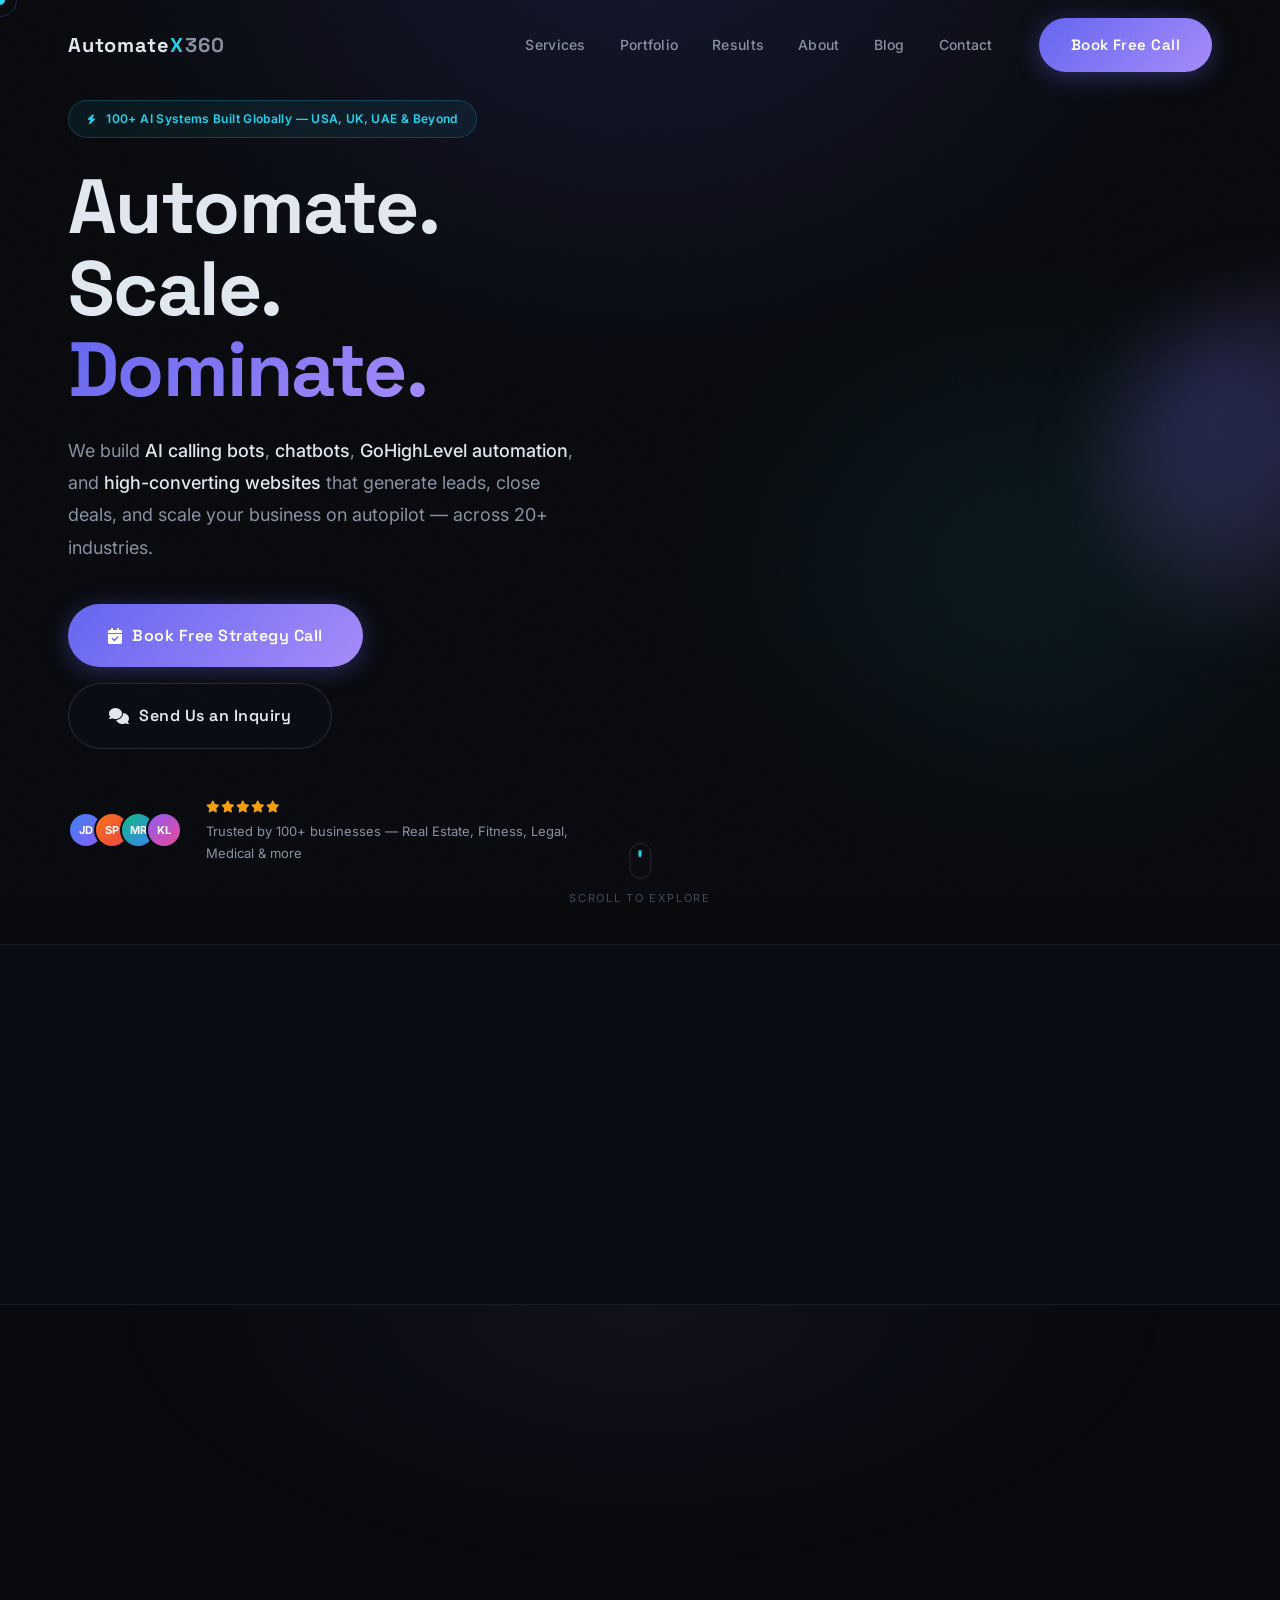
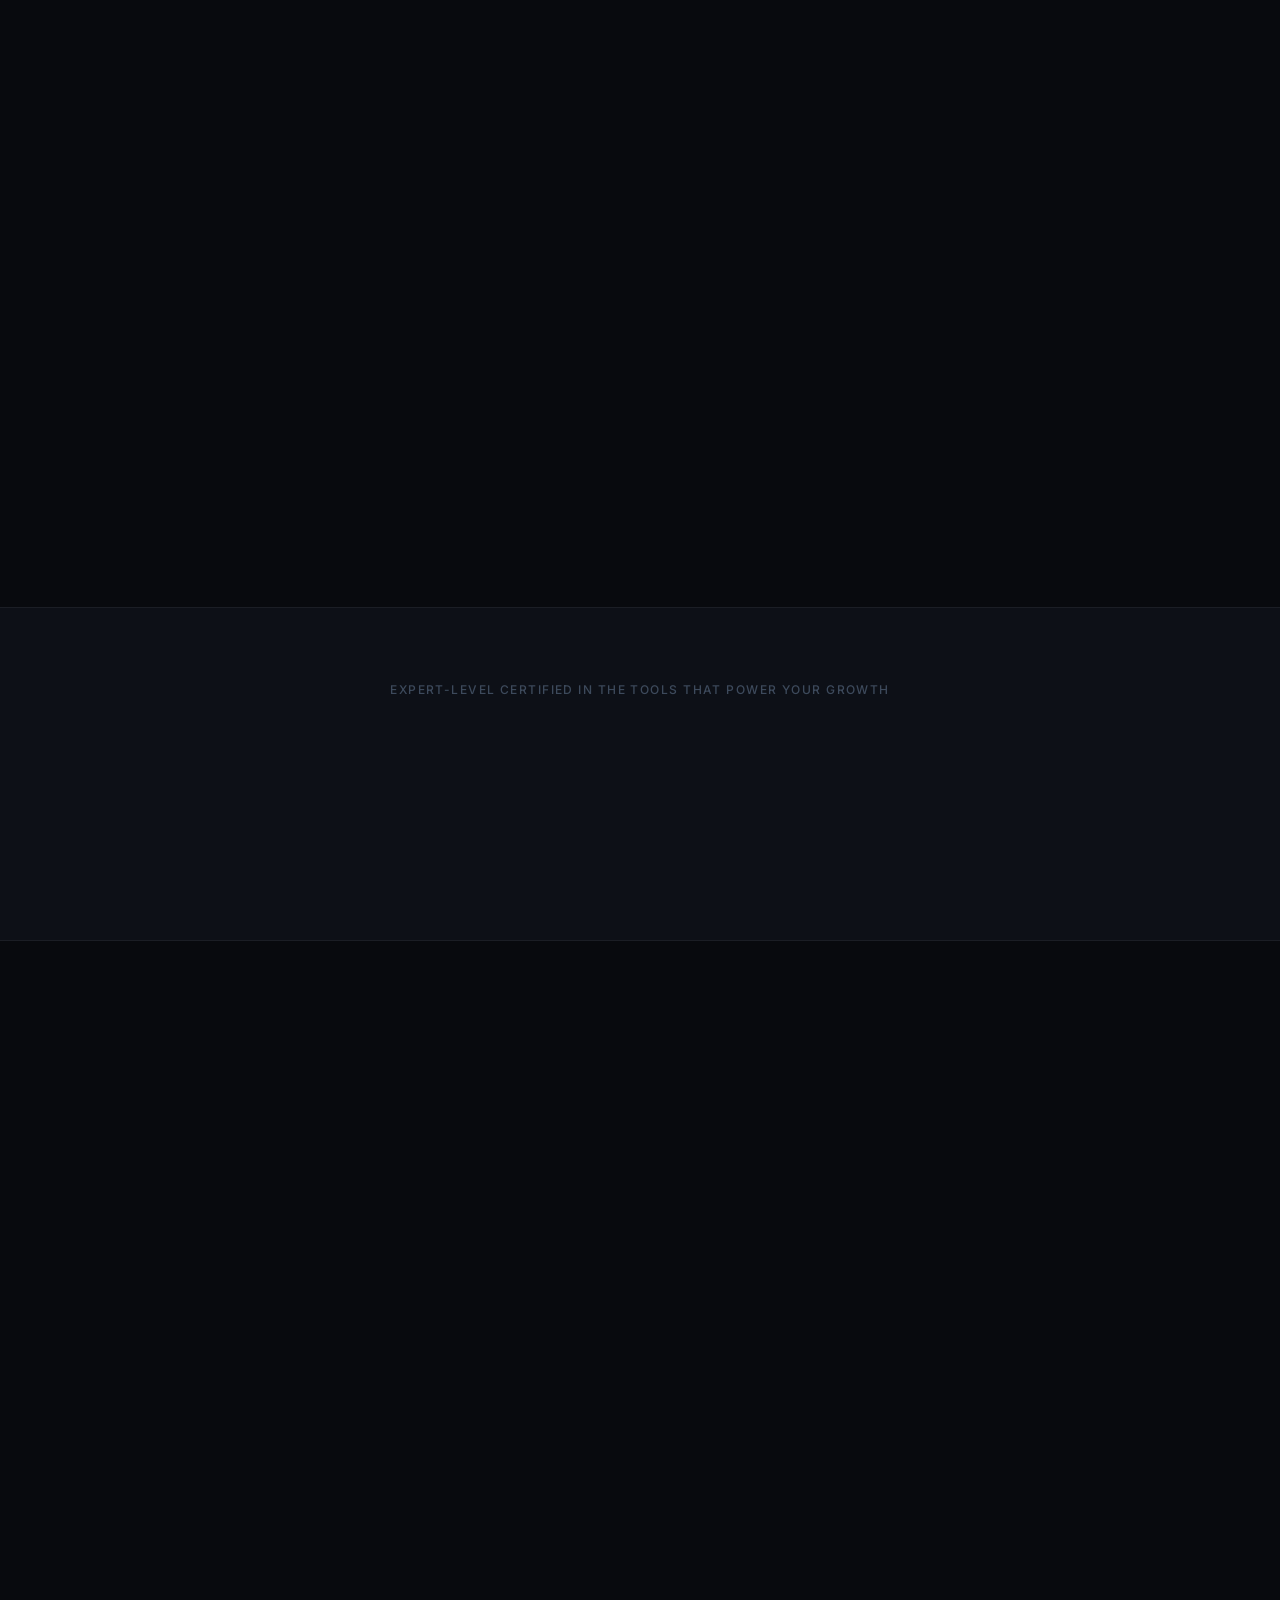
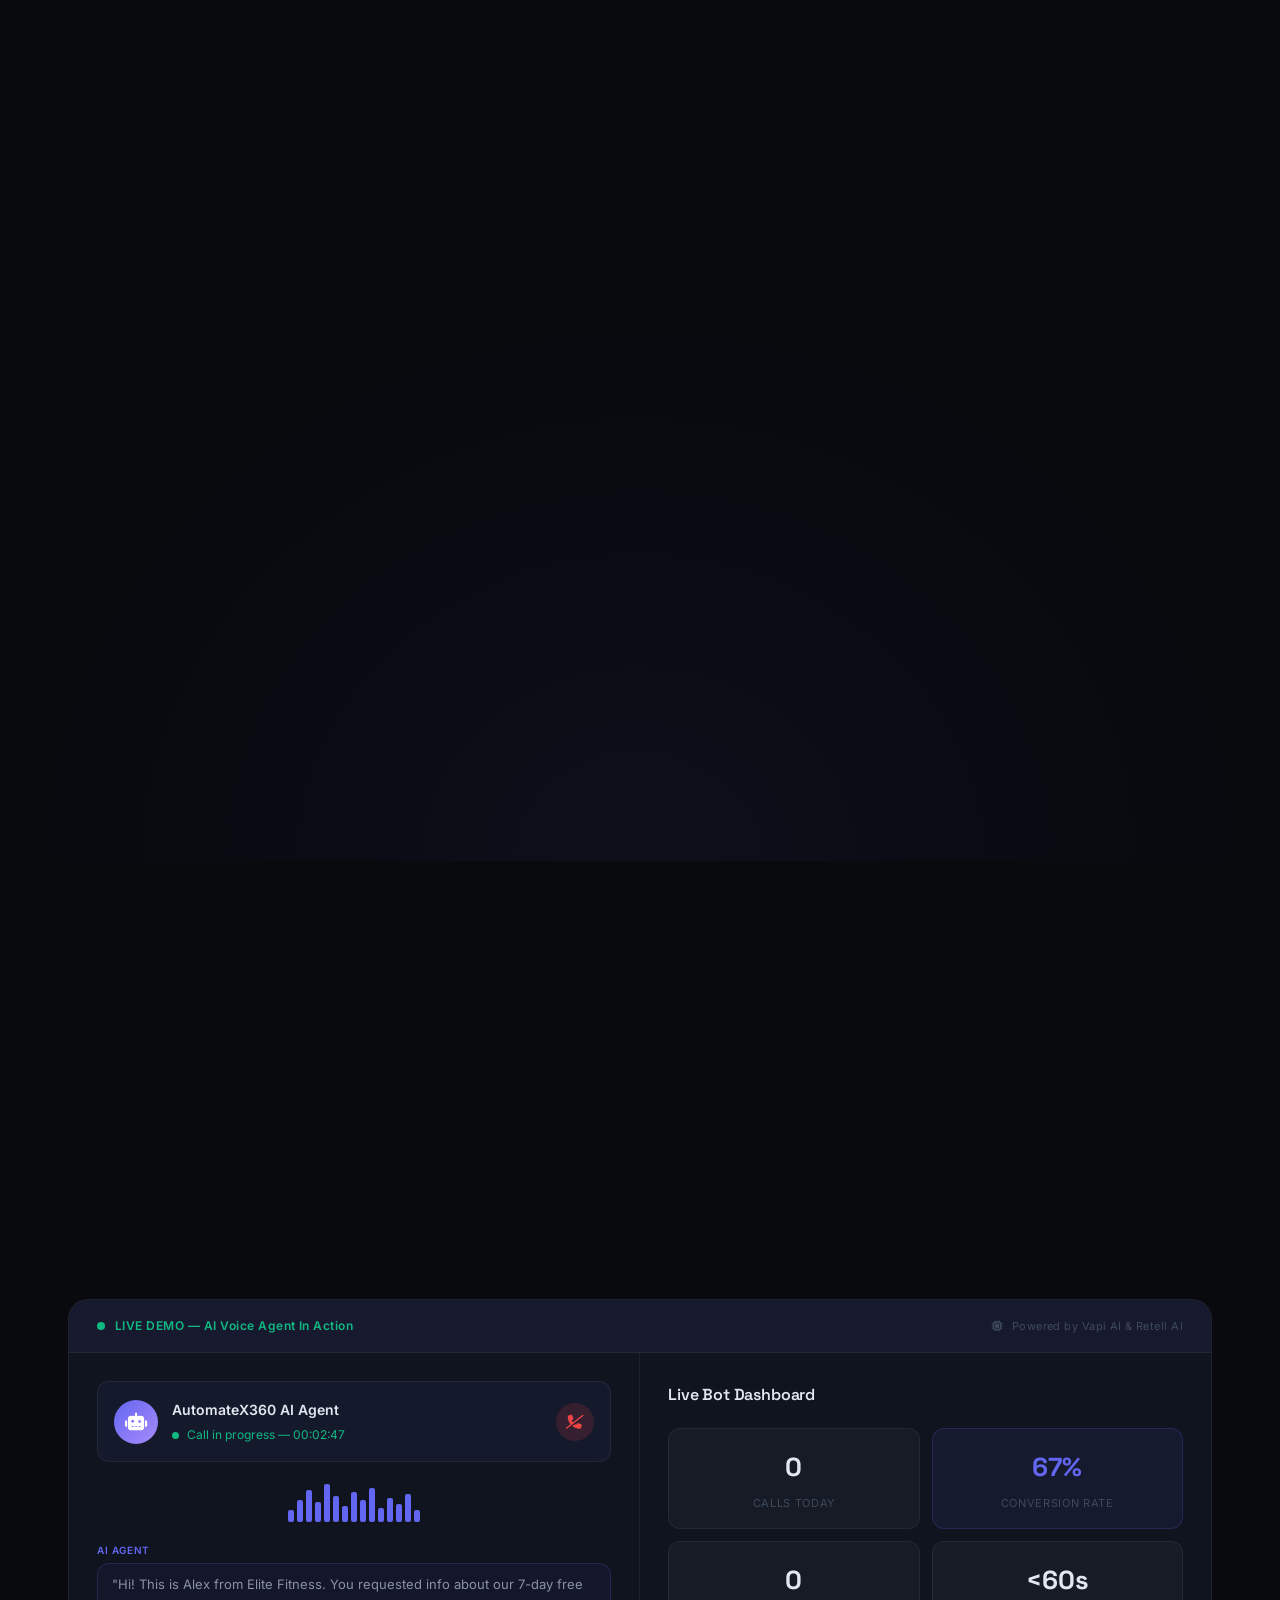
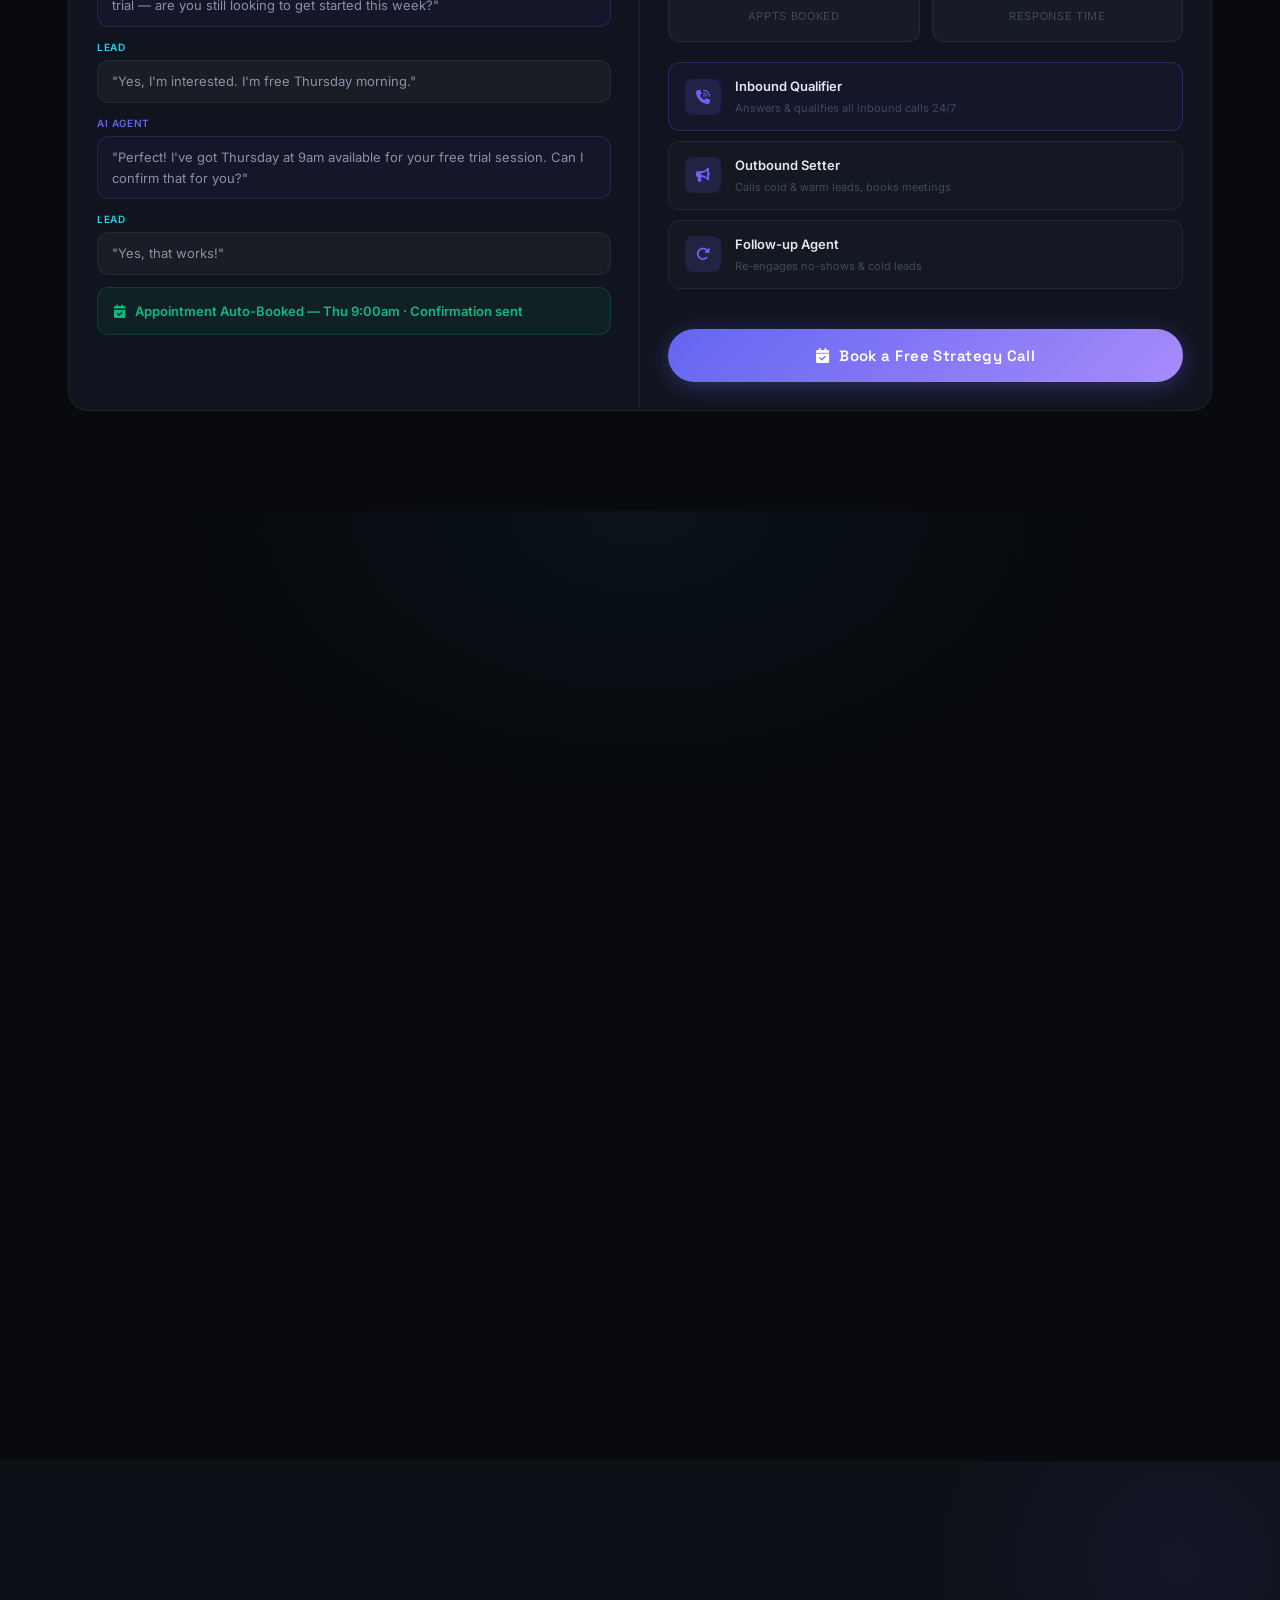
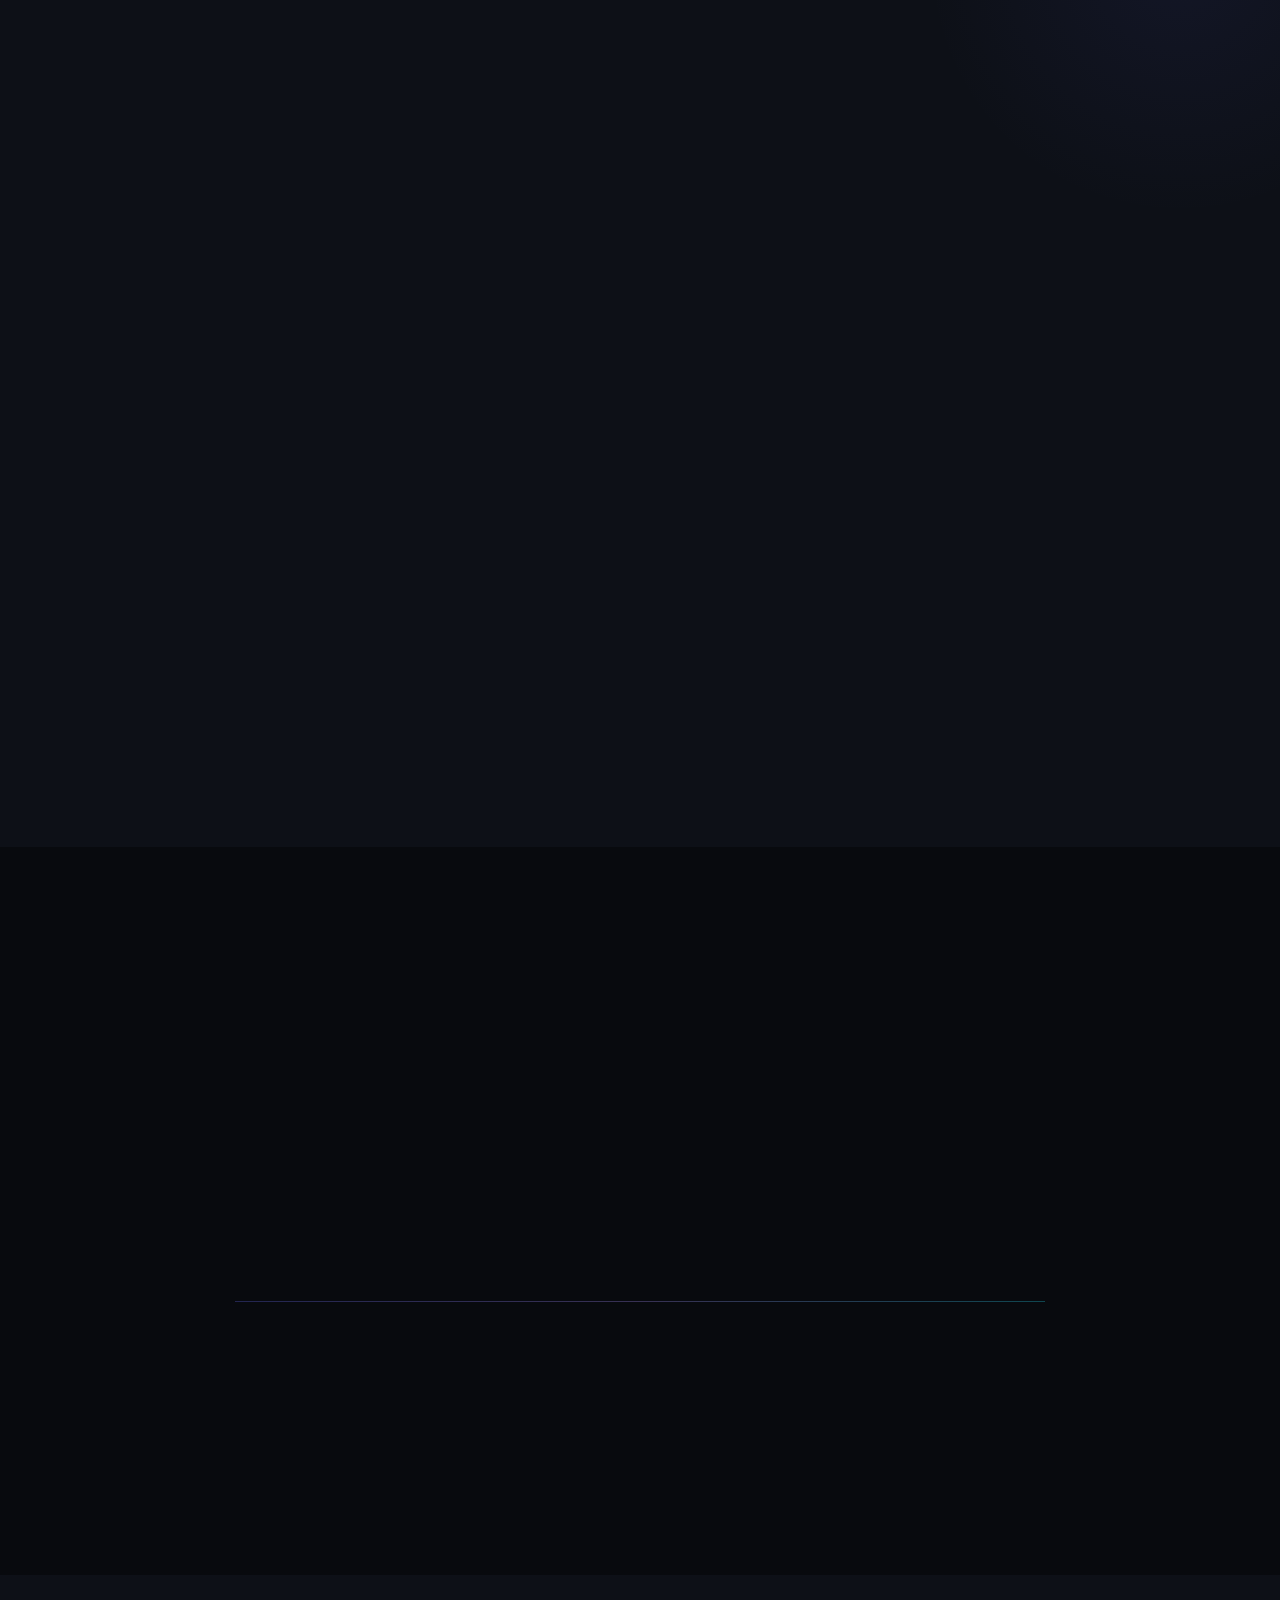
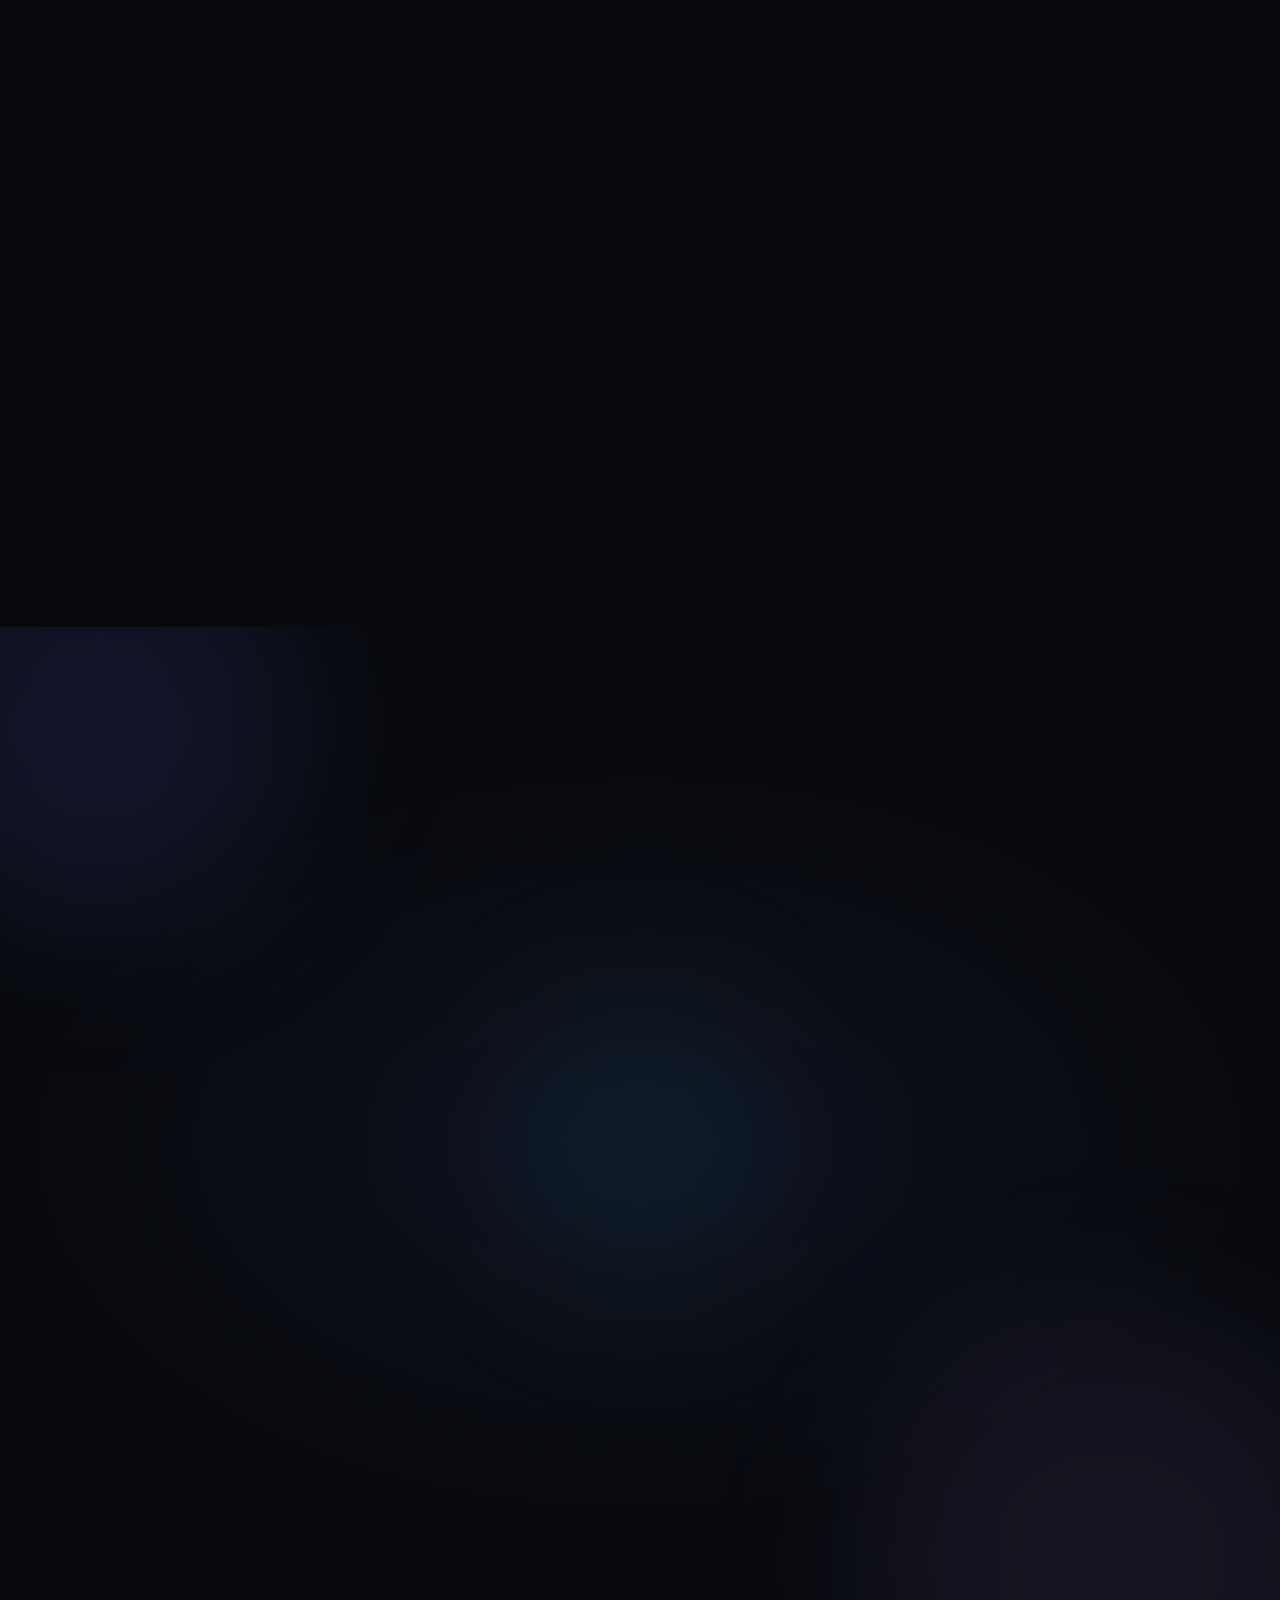
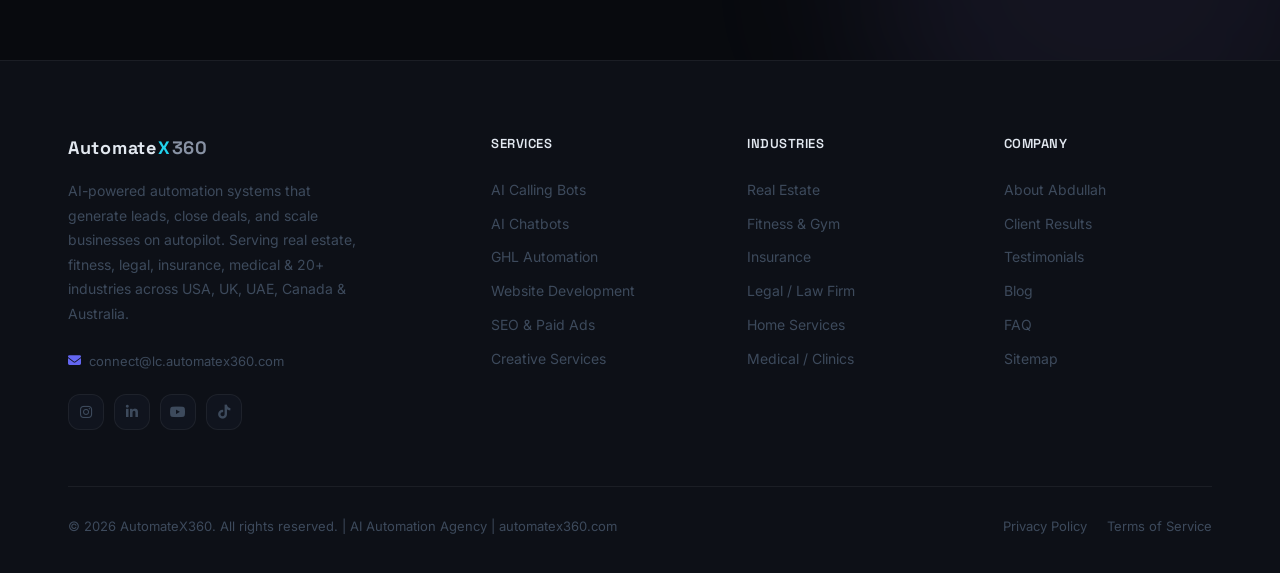
==== index.html @ 04a01a9d "Initial commit — AutomateX360 portfolio website Tech-Noir dark theme with glassmorphism, Space Grote" ====
<!DOCTYPE html>
<html lang="en">
<head>
  <meta charset="UTF-8">
  <meta name="viewport" content="width=device-width, initial-scale=1.0">
  <meta http-equiv="X-UA-Compatible" content="ie=edge">

  <!-- ===== PRIMARY SEO ===== -->
  <title>AutomateX360 | #1 AI Automation Agency — Calling Bots, Chatbots, GHL & Website Development</title>
  <meta name="description" content="AutomateX360 builds AI calling bots, chatbots, GoHighLevel automation, and high-converting websites for real estate, fitness, legal, insurance & 20+ industries. 100+ systems built. Book your free strategy call.">
  <meta name="keywords" content="AI automation agency, GoHighLevel expert, AI calling bots, Vapi AI, Retell AI, chatbots, Closebot, GHL automation, website development, digital marketing, lead generation, CRM automation, business automation, real estate automation, insurance automation, fitness automation, legal automation, home services automation, medical clinic automation, AutomateX360, Abdullah Hassan">
  <meta name="author" content="Abdullah Hassan — AutomateX360">
  <meta name="robots" content="index, follow, max-snippet:-1, max-image-preview:large, max-video-preview:-1">
  <link rel="canonical" href="https://automatex360.com">
  <meta name="geo.region" content="Global">
  <meta name="geo.placename" content="Global Remote">
  <meta name="language" content="English">
  <meta name="revisit-after" content="7 days">
  <meta name="target" content="all">

  <!-- ===== OPEN GRAPH ===== -->
  <meta property="og:type" content="website">
  <meta property="og:title" content="AutomateX360 | AI-Powered Business Automation Agency">
  <meta property="og:description" content="AI calling bots, chatbots, GoHighLevel automation & websites that 3x your leads. 100+ systems built. Book a free strategy call today.">
  <meta property="og:url" content="https://automatex360.com">
  <meta property="og:site_name" content="AutomateX360">
  <meta property="og:image" content="https://automatex360.com/og-image.jpg">
  <meta property="og:image:width" content="1200">
  <meta property="og:image:height" content="630">
  <meta property="og:locale" content="en_US">

  <!-- ===== TWITTER CARD ===== -->
  <meta name="twitter:card" content="summary_large_image">
  <meta name="twitter:site" content="@automatex360">
  <meta name="twitter:creator" content="@automatex360">
  <meta name="twitter:title" content="AutomateX360 | AI-Powered Business Automation Agency">
  <meta name="twitter:description" content="AI calling bots, chatbots, GHL automation & websites. 100+ systems. Book a free strategy call.">
  <meta name="twitter:image" content="https://automatex360.com/og-image.jpg">

  <!-- ===== SCHEMA MARKUP ===== -->
  <script type="application/ld+json">
  {
    "@context": "https://schema.org",
    "@type": "Organization",
    "name": "AutomateX360",
    "alternateName": "AutomateX360 AI Automation Agency",
    "url": "https://automatex360.com",
    "logo": "https://automatex360.com/logo.png",
    "description": "AI-powered automation agency specializing in calling bots, chatbots, GoHighLevel CRM automation, website development, SEO, and digital marketing for 20+ industries worldwide.",
    "foundingDate": "2026",
    "areaServed": ["US", "GB", "CA", "AU", "AE", "Global"],
    "email": "connect@lc.automatex360.com",
    "telephone": "+92-XXX-XXXXXXX",
    "sameAs": [
      "https://instagram.com/automatex360",
      "https://tiktok.com/@automatex360",
      "https://youtube.com/@automatex360",
      "https://linkedin.com/in/abdullah-hassan"
    ],
    "knowsAbout": ["GoHighLevel", "AI Calling Bots", "Vapi AI", "Retell AI", "CRM Automation", "Chatbots", "Closebot", "Make Automation", "Zapier", "Digital Marketing", "SEO", "Website Development"],
    "hasOfferCatalog": {
      "@type": "OfferCatalog",
      "name": "AutomateX360 Services",
      "itemListElement": [
        {"@type": "Offer", "itemOffered": {"@type": "Service", "name": "AI Calling Bots", "description": "AI voice agents built on Vapi and Retell AI for lead qualification, appointment booking, and follow-up automation."}},
        {"@type": "Offer", "itemOffered": {"@type": "Service", "name": "AI Chatbots", "description": "Smart chatbots on Closebot and GoHighLevel for 24/7 lead capture and customer engagement."}},
        {"@type": "Offer", "itemOffered": {"@type": "Service", "name": "GoHighLevel Automation", "description": "Complete GHL CRM automation — workflows, pipelines, email/SMS sequences, and reporting dashboards."}},
        {"@type": "Offer", "itemOffered": {"@type": "Service", "name": "Website Development", "description": "High-converting websites and sales funnels for real estate, healthcare, fitness, SaaS, and 20+ niches."}},
        {"@type": "Offer", "itemOffered": {"@type": "Service", "name": "SEO & Paid Ads", "description": "Technical SEO, Google Ads, and Meta Ads that drive qualified traffic and generate leads."}},
        {"@type": "Offer", "itemOffered": {"@type": "Service", "name": "Video Editing & Graphic Design", "description": "Scroll-stopping video content and brand design for social media and advertising."}}
      ]
    }
  }
  </script>
  <script type="application/ld+json">
  {
    "@context": "https://schema.org",
    "@type": "Person",
    "name": "Abdullah Hassan",
    "jobTitle": "Founder & CEO",
    "worksFor": {"@type": "Organization", "name": "AutomateX360"},
    "url": "https://automatex360.com",
    "sameAs": ["https://linkedin.com/in/abdullah-hassan", "https://instagram.com/automatex360"],
    "knowsAbout": ["GoHighLevel", "AI Automation", "CRM Systems", "Vapi AI", "Retell AI", "Make.com", "Zapier", "Business Automation", "Digital Marketing"],
    "description": "GHL automation expert and AI systems builder with 100+ automated systems built across 20+ niches globally."
  }
  </script>
  <script type="application/ld+json">
  {
    "@context": "https://schema.org",
    "@type": "FAQPage",
    "mainEntity": [
      {"@type": "Question", "name": "What industries does AutomateX360 work with?", "acceptedAnswer": {"@type": "Answer", "text": "We work with 20+ industries including real estate, healthcare (dental, medical spas, skin clinics), fitness, restaurants, e-commerce, SaaS, home services, legal, insurance, coaching, and more. All systems are custom-built for your specific niche."}},
      {"@type": "Question", "name": "How long does it take to set up an AI automation system?", "acceptedAnswer": {"@type": "Answer", "text": "Most systems are live within 1-2 weeks. A simple AI calling bot can be deployed in 2-3 days. Full CRM automation with websites and bots typically takes 7-14 days."}},
      {"@type": "Question", "name": "What platforms does AutomateX360 use for AI calling bots?", "acceptedAnswer": {"@type": "Answer", "text": "We build calling bots using Vapi, Retell AI, and Make (formerly Integromat) for orchestration, integrated with GoHighLevel CRM for seamless lead management."}},
      {"@type": "Question", "name": "What ROI can I expect from automation?", "acceptedAnswer": {"@type": "Answer", "text": "Our clients see on average a 300%+ increase in leads, 45%+ higher appointment booking rates, and 70%+ reduction in admin workload within the first 90 days."}},
      {"@type": "Question", "name": "Is AutomateX360 a GoHighLevel certified agency?", "acceptedAnswer": {"@type": "Answer", "text": "Yes. AutomateX360 is led by a GoHighLevel expert who has built 100+ automation systems across 20+ niches, specializing in full CRM setup, workflow automation, and AI integration."}},
      {"@type": "Question", "name": "Does AutomateX360 offer ongoing support?", "acceptedAnswer": {"@type": "Answer", "text": "Yes. We offer monthly management packages including bot optimization, campaign management, reporting, and priority support. We are your long-term growth partner."}}
    ]
  }
  </script>
  <script type="application/ld+json">
  {
    "@context": "https://schema.org",
    "@type": "WebSite",
    "name": "AutomateX360",
    "url": "https://automatex360.com",
    "description": "AI automation agency offering calling bots, chatbots, GHL automation, and website development.",
    "potentialAction": {"@type": "SearchAction", "target": "https://automatex360.com/?q={search_term_string}", "query-input": "required name=search_term_string"}
  }
  </script>

  <!-- ===== FONTS ===== -->
  <link rel="preconnect" href="https://fonts.googleapis.com">
  <link rel="preconnect" href="https://fonts.gstatic.com" crossorigin>
  <link href="https://fonts.googleapis.com/css2?family=Inter:wght@300;400;500;600;700&family=Space+Grotesk:wght@400;500;600;700&display=swap" rel="stylesheet">

  <!-- ===== ICONS ===== -->
  <link rel="stylesheet" href="https://cdnjs.cloudflare.com/ajax/libs/font-awesome/6.5.1/css/all.min.css">

  <link rel="stylesheet" href="style.css">
</head>
<body>

  <!-- GRAIN TEXTURE OVERLAY -->
  <div class="grain-overlay" aria-hidden="true"></div>

  <!-- CUSTOM MAGNETIC CURSOR -->
  <div id="cursor" aria-hidden="true"></div>
  <div id="cursor-follower" aria-hidden="true"></div>

  <!-- GLOBAL CONNECTED ORB CANVAS — fixed, travels between sections -->
  <canvas id="globalOrbCanvas" aria-hidden="true"></canvas>

  <!-- PRELOADER -->
  <div id="preloader">
    <div class="preloader-inner">
      <div class="preloader-logo">
        <span class="logo-auto">Automate</span><span class="logo-x">X</span><span class="logo-360">360</span>
      </div>
      <div class="preloader-tagline">AI-Powered Growth Systems</div>
      <div class="preloader-bar"><div class="preloader-bar-fill"></div></div>
    </div>
  </div>

  <!-- NAVIGATION -->
  <header id="navbar" class="navbar">
    <div class="container nav-container">
      <a href="#" class="nav-logo" aria-label="AutomateX360 Home">
        <span class="logo-auto">Automate</span><span class="logo-x">X</span><span class="logo-360">360</span>
      </a>
      <nav class="nav-menu" id="navMenu" aria-label="Main navigation">
        <a href="#services" class="nav-link">Services</a>
        <a href="#portfolio" class="nav-link">Portfolio</a>
        <a href="#results" class="nav-link">Results</a>
        <a href="#founder" class="nav-link">About</a>
        <a href="#blog" class="nav-link">Blog</a>
        <a href="#contact" class="nav-link">Contact</a>
      </nav>
      <a href="https://automatex360.com/book-a-call" target="_blank" rel="noopener" class="nav-cta btn btn-primary">Book Free Call</a>
      <button class="nav-toggle" id="navToggle" aria-label="Toggle navigation" aria-expanded="false">
        <span></span><span></span><span></span>
      </button>
    </div>
  </header>

  <main>
    <!-- ========== HERO ========== -->
    <section id="hero" class="hero-section">
      <canvas id="heroCanvas" aria-hidden="true"></canvas>
      <div class="hero-gradient-overlay"></div>
      <div class="container hero-container">
        <div class="hero-content">
          <div class="hero-badge">
            <i class="fas fa-bolt"></i>
            <span>100+ AI Systems Built Globally — USA, UK, UAE & Beyond</span>
          </div>
          <h1 class="hero-title">
            Automate. Scale.<br>
            <span class="gradient-text">Dominate.</span>
          </h1>
          <p class="hero-subtitle">
            We build <strong>AI calling bots</strong>, <strong>chatbots</strong>, <strong>GoHighLevel automation</strong>, and <strong>high-converting websites</strong> that generate leads, close deals, and scale your business on autopilot — across 20+ industries.
          </p>
          <div class="hero-ctas">
            <a href="https://automatex360.com/book-a-call" target="_blank" rel="noopener" class="btn btn-primary btn-lg">
              <i class="fas fa-calendar-check"></i>
              Book Free Strategy Call
            </a>
            <a href="#contact" class="btn btn-outline btn-lg">
              <i class="fas fa-comments"></i>
              Send Us an Inquiry
            </a>
          </div>
          <div class="hero-trust">
            <div class="hero-trust-avatars">
              <div class="trust-avatar" style="background:linear-gradient(135deg,#3b82f6,#8b5cf6)">JD</div>
              <div class="trust-avatar" style="background:linear-gradient(135deg,#f97316,#ef4444)">SP</div>
              <div class="trust-avatar" style="background:linear-gradient(135deg,#10b981,#3b82f6)">MR</div>
              <div class="trust-avatar" style="background:linear-gradient(135deg,#8b5cf6,#ec4899)">KL</div>
            </div>
            <div class="hero-trust-text">
              <div class="trust-stars">
                <i class="fas fa-star"></i><i class="fas fa-star"></i><i class="fas fa-star"></i><i class="fas fa-star"></i><i class="fas fa-star"></i>
              </div>
              <span>Trusted by 100+ businesses — Real Estate, Fitness, Legal, Medical & more</span>
            </div>
          </div>
        </div>
      </div>
      <!-- 3D hero visual element — save your 3D images as 3d-sphere.png and 3d-lamp.png -->
      <div class="hero-3d-element" aria-hidden="true">
        <div class="hero-3d-orb"></div>
        <img src="3d-sphere.png" alt="" class="hero-3d-img hero-3d-sphere" onerror="this.style.display='none'">
        <img src="3d-lamp.png" alt="" class="hero-3d-img hero-3d-lamp" onerror="this.style.display='none'">
      </div>

      <div class="hero-scroll-indicator" aria-hidden="true">
        <div class="scroll-mouse"><div class="scroll-wheel"></div></div>
        <span>Scroll to explore</span>
      </div>
    </section>

    <!-- ========== STATS ========== -->
    <section id="stats" class="stats-section" aria-label="AutomateX360 statistics" data-node="stats">
      <div class="container">
        <div class="stats-grid">
          <div class="stat-item" data-animate="fade-up">
            <div class="stat-icon"><i class="fas fa-cogs"></i></div>
            <div class="stat-number" data-count="100">0</div><div class="stat-suffix">+</div>
            <div class="stat-label">Systems Automated</div>
          </div>
          <div class="stat-item" data-animate="fade-up" data-delay="0.1">
            <div class="stat-icon"><i class="fas fa-building"></i></div>
            <div class="stat-number" data-count="20">0</div><div class="stat-suffix">+</div>
            <div class="stat-label">Industries Served</div>
          </div>
          <div class="stat-item" data-animate="fade-up" data-delay="0.2">
            <div class="stat-icon"><i class="fas fa-chart-line"></i></div>
            <div class="stat-number" data-count="300">0</div><div class="stat-suffix">%</div>
            <div class="stat-label">Avg Lead Increase</div>
          </div>
          <div class="stat-item" data-animate="fade-up" data-delay="0.3">
            <div class="stat-icon"><i class="fas fa-clock"></i></div>
            <div class="stat-number" data-count="60">0</div><div class="stat-suffix">s</div>
            <div class="stat-label">Lead Response Time</div>
          </div>
        </div>
      </div>
    </section>

    <!-- ========== TESTIMONIALS (high-funnel — social proof before pitch) ========== -->
    <section id="testimonials" class="testimonials-section" data-node="testimonials">
      <div class="container">
        <div class="section-header" data-animate="fade-up">
          <span class="section-tag"><i class="fas fa-star"></i> Client Results</span>
          <h2 class="section-title">Real Businesses. <span class="gradient-text">Real Results.</span></h2>
          <p class="section-subtitle">Real estate agents, fitness studios, insurance agencies and medical clinics sharing what happened after working with AutomateX360.</p>
        </div>
        <div class="testimonials-grid">
          <div class="testimonial-card" data-animate="fade-up">
            <div class="testimonial-video">
              <div class="video-placeholder"><div class="play-btn"><i class="fas fa-play"></i></div><span class="video-duration">2:34</span><div class="video-label">Real Estate Agency</div></div>
            </div>
            <div class="testimonial-content">
              <div class="testimonial-stars"><i class="fas fa-star"></i><i class="fas fa-star"></i><i class="fas fa-star"></i><i class="fas fa-star"></i><i class="fas fa-star"></i></div>
              <p class="testimonial-quote">"AutomateX360 reduced our lead response time from 4 hours to under 60 seconds. We went from 10 leads a month to over 80 — all fully automated with GHL and AI bots."</p>
              <div class="testimonial-author">
                <div class="author-avatar" style="background:linear-gradient(135deg,#3b82f6,#8b5cf6)">JD</div>
                <div class="author-info"><strong>John Davis</strong><span>Real Estate Investment Business</span></div>
              </div>
            </div>
          </div>
          <div class="testimonial-card" data-animate="fade-up" data-delay="0.1">
            <div class="testimonial-video">
              <div class="video-placeholder"><div class="play-btn"><i class="fas fa-play"></i></div><span class="video-duration">3:12</span><div class="video-label">Skin Care Clinic</div></div>
            </div>
            <div class="testimonial-content">
              <div class="testimonial-stars"><i class="fas fa-star"></i><i class="fas fa-star"></i><i class="fas fa-star"></i><i class="fas fa-star"></i><i class="fas fa-star"></i></div>
              <p class="testimonial-quote">"The AI booking bot books 15+ appointments a week automatically. Our admin workload dropped by over 70% and our clinic is fully booked 3 weeks ahead."</p>
              <div class="testimonial-author">
                <div class="author-avatar" style="background:linear-gradient(135deg,#10b981,#3b82f6)">SP</div>
                <div class="author-info"><strong>Sarah Patel</strong><span>Aesthetic Skin Clinic Owner</span></div>
              </div>
            </div>
          </div>
          <div class="testimonial-card" data-animate="fade-up" data-delay="0.2">
            <div class="testimonial-video">
              <div class="video-placeholder"><div class="play-btn"><i class="fas fa-play"></i></div><span class="video-duration">1:58</span><div class="video-label">Fitness Studio</div></div>
            </div>
            <div class="testimonial-content">
              <div class="testimonial-stars"><i class="fas fa-star"></i><i class="fas fa-star"></i><i class="fas fa-star"></i><i class="fas fa-star"></i><i class="fas fa-star"></i></div>
              <p class="testimonial-quote">"The GHL automation + AI follow-up system increased our trial-to-member conversion by 45%. We doubled our revenue in 3 months. Best investment I've made."</p>
              <div class="testimonial-author">
                <div class="author-avatar" style="background:linear-gradient(135deg,#f97316,#ef4444)">MR</div>
                <div class="author-info"><strong>Mike Rodriguez</strong><span>Fitness Studio Chain Owner</span></div>
              </div>
            </div>
          </div>
        </div>
      </div>
    </section>

    <!-- ========== CERTIFICATIONS TRUST BAR ========== -->
    <section id="certifications" class="certs-section" aria-label="Tools and certifications" data-node="certs">
      <div class="container">
        <p class="certs-label">Expert-level certified in the tools that power your growth</p>
        <div class="certs-grid">
          <div class="cert-badge" data-animate="fade-up">
            <div class="cert-icon" style="--c:#f97316"><i class="fas fa-bolt"></i></div>
            <span>GoHighLevel Expert</span>
          </div>
          <div class="cert-badge" data-animate="fade-up" data-delay="0.05">
            <div class="cert-icon" style="--c:#3b82f6"><i class="fas fa-phone-volume"></i></div>
            <span>Vapi AI Voice Systems</span>
          </div>
          <div class="cert-badge" data-animate="fade-up" data-delay="0.1">
            <div class="cert-icon" style="--c:#8b5cf6"><i class="fas fa-robot"></i></div>
            <span>Retell AI Specialist</span>
          </div>
          <div class="cert-badge" data-animate="fade-up" data-delay="0.15">
            <div class="cert-icon" style="--c:#10b981"><i class="fas fa-project-diagram"></i></div>
            <span>Make Automation</span>
          </div>
          <div class="cert-badge" data-animate="fade-up" data-delay="0.2">
            <div class="cert-icon" style="--c:#06b6d4"><i class="fas fa-plug"></i></div>
            <span>Zapier Specialist</span>
          </div>
          <div class="cert-badge" data-animate="fade-up" data-delay="0.25">
            <div class="cert-icon" style="--c:#ec4899"><i class="fas fa-comments"></i></div>
            <span>Closebot Chatbots</span>
          </div>
          <div class="cert-badge" data-animate="fade-up" data-delay="0.3">
            <div class="cert-icon" style="--c:#ef4444"><i class="fas fa-funnel-dollar"></i></div>
            <span>CRM Architecture</span>
          </div>
          <div class="cert-badge" data-animate="fade-up" data-delay="0.35">
            <div class="cert-icon" style="--c:#a855f7"><i class="fas fa-brain"></i></div>
            <span>AI Sales Systems</span>
          </div>
        </div>
      </div>
    </section>

    <!-- ========== SERVICES ========== -->
    <section id="services" class="services-section" data-node="services">
      <div class="container">
        <div class="section-header" data-animate="fade-up">
          <span class="section-tag"><i class="fas fa-th-large"></i> What We Build</span>
          <h2 class="section-title">Everything You Need to <span class="gradient-text">Scale</span></h2>
          <p class="section-subtitle">From AI-powered voice calling bots to full GoHighLevel CRM automation — we build every piece of your digital growth engine for <strong>real estate, fitness, legal, insurance, medical, home services</strong>, and 20+ more niches.</p>
        </div>
        <div class="services-grid">
          <div class="service-card" data-animate="fade-up">
            <div class="service-card-icon" style="--accent:#3b82f6"><i class="fas fa-phone-volume"></i></div>
            <h3>AI Calling Bots</h3>
            <p>Intelligent voice agents built on <strong>Vapi & Retell AI</strong> that qualify leads, book appointments, and follow up — 24/7 without human intervention. Reduced lead response from 4+ hours to under 60 seconds.</p>
            <ul class="service-features">
              <li><i class="fas fa-check"></i> Inbound Lead Qualification</li>
              <li><i class="fas fa-check"></i> Outbound Appointment Setting</li>
              <li><i class="fas fa-check"></i> Automated Follow-up Sequences</li>
              <li><i class="fas fa-check"></i> Multi-language Support</li>
            </ul>
            <a href="https://automatex360.com/book-a-call" target="_blank" rel="noopener" class="service-card-link">Book a Demo Call <i class="fas fa-arrow-right"></i></a>
          </div>
          <div class="service-card" data-animate="fade-up" data-delay="0.1">
            <div class="service-card-icon" style="--accent:#8b5cf6"><i class="fas fa-comments"></i></div>
            <h3>AI Chatbots</h3>
            <p>Smart chatbots built on <strong>Closebot & GoHighLevel</strong> that engage visitors, capture leads, and qualify prospects in real-time. Increased appointment booking rates by over 45%.</p>
            <ul class="service-features">
              <li><i class="fas fa-check"></i> 24/7 Website Lead Capture</li>
              <li><i class="fas fa-check"></i> WhatsApp & Instagram Bots</li>
              <li><i class="fas fa-check"></i> GHL CRM Integration</li>
              <li><i class="fas fa-check"></i> AI-powered Qualification</li>
            </ul>
            <a href="https://automatex360.com/book-a-call" target="_blank" rel="noopener" class="service-card-link">Book a Demo Call <i class="fas fa-arrow-right"></i></a>
          </div>
          <div class="service-card" data-animate="fade-up" data-delay="0.2">
            <div class="service-card-icon" style="--accent:#10b981"><i class="fas fa-globe"></i></div>
            <h3>Website Development</h3>
            <p>High-converting websites and sales funnels built for your niche — real estate, dental, fitness, SaaS, insurance, legal. <strong>SEO-optimized, mobile-first, conversion-focused.</strong></p>
            <ul class="service-features">
              <li><i class="fas fa-check"></i> Niche-Specific Design</li>
              <li><i class="fas fa-check"></i> Mobile-First Responsive</li>
              <li><i class="fas fa-check"></i> Full SEO Optimization</li>
              <li><i class="fas fa-check"></i> Booking & Lead Forms</li>
            </ul>
            <a href="#portfolio" class="service-card-link">View Portfolio <i class="fas fa-arrow-right"></i></a>
          </div>
          <div class="service-card" data-animate="fade-up" data-delay="0.3">
            <div class="service-card-icon" style="--accent:#f97316"><i class="fas fa-robot"></i></div>
            <h3>GoHighLevel Automation</h3>
            <p>Complete <strong>GHL CRM setup and automation</strong> — lead nurture workflows, pipeline management, email/SMS sequences, and reporting. Automated 90%+ of manual follow-up tasks.</p>
            <ul class="service-features">
              <li><i class="fas fa-check"></i> Full GHL Setup & Config</li>
              <li><i class="fas fa-check"></i> Workflow Automation</li>
              <li><i class="fas fa-check"></i> Email & SMS Sequences</li>
              <li><i class="fas fa-check"></i> Pipeline & Reporting</li>
            </ul>
            <a href="#contact" class="service-card-link">Get Started <i class="fas fa-arrow-right"></i></a>
          </div>
          <div class="service-card" data-animate="fade-up" data-delay="0.4">
            <div class="service-card-icon" style="--accent:#ef4444"><i class="fas fa-bullseye"></i></div>
            <h3>SEO & Paid Ads</h3>
            <p>Data-driven <strong>SEO strategies and Google/Meta ad campaigns</strong> that bring qualified traffic to your funnel. We target competitor keywords and rank you where your clients search.</p>
            <ul class="service-features">
              <li><i class="fas fa-check"></i> Technical & Local SEO</li>
              <li><i class="fas fa-check"></i> Google & Meta Ads</li>
              <li><i class="fas fa-check"></i> Competitor Keyword Targeting</li>
              <li><i class="fas fa-check"></i> Conversion Tracking</li>
            </ul>
            <a href="#contact" class="service-card-link">Get Started <i class="fas fa-arrow-right"></i></a>
          </div>
          <div class="service-card" data-animate="fade-up" data-delay="0.5">
            <div class="service-card-icon" style="--accent:#ec4899"><i class="fas fa-palette"></i></div>
            <h3>Creative Services</h3>
            <p>Scroll-stopping <strong>video editing and graphic design</strong> that makes your brand dominate social media — TikTok, Reels, YouTube ads, and brand identity packages.</p>
            <ul class="service-features">
              <li><i class="fas fa-check"></i> Short-form Video Editing</li>
              <li><i class="fas fa-check"></i> Ad Creative Design</li>
              <li><i class="fas fa-check"></i> Brand Identity Systems</li>
              <li><i class="fas fa-check"></i> Social Media Graphics</li>
            </ul>
            <a href="#contact" class="service-card-link">Get Started <i class="fas fa-arrow-right"></i></a>
          </div>
        </div>
      </div>
    </section>

    <!-- ========== PORTFOLIO ========== -->
    <section id="portfolio" class="portfolio-section" data-node="portfolio">
      <div class="container">
        <div class="section-header" data-animate="fade-up">
          <span class="section-tag"><i class="fas fa-folder-open"></i> Our Work</span>
          <h2 class="section-title">Built for Every <span class="gradient-text">Industry</span></h2>
          <p class="section-subtitle">Browse real systems we've built. Click any card to see the full niche showcase — with automation flows, website previews, and results.</p>
        </div>
        <div class="portfolio-filters" data-animate="fade-up">
          <button class="filter-btn" data-filter="websites">Websites</button>
          <button class="filter-btn active" data-filter="calling-bots">AI Calling Bots</button>
          <button class="filter-btn" data-filter="chatbots">Chatbots</button>
          <button class="filter-btn" data-filter="automation">Automation</button>
          <button class="filter-btn" data-filter="seo">SEO & Ads</button>
          <button class="filter-btn" data-filter="creative">Creative</button>
        </div>
        <!-- WEBSITES grid (default view + "all" view) -->
        <div class="portfolio-grid" id="portfolioGrid">
          <!-- Real Estate -->
          <div class="portfolio-card" data-category="websites" data-animate="fade-up">
            <div class="portfolio-card-image" style="--gradient:linear-gradient(135deg,#1e3a5f,#3b82f6)">
              <span class="portfolio-card-badge">Website</span>
              <div class="browser-preview">
                <div class="bp-bar"><span class="bp-dot r"></span><span class="bp-dot y"></span><span class="bp-dot g"></span><span class="bp-url">automatex360.com/real-estate</span></div>
                <div class="bp-body">
                  <div class="bp-nav"></div>
                  <div class="bp-hero"><div class="bp-headline">Luxury Real Estate</div><div class="bp-sub">Find Your Dream Property</div><div class="bp-btns"><span>Book Viewing</span><span>Browse</span></div></div>
                  <div class="bp-cards"><span></span><span></span><span></span></div>
                </div>
              </div>
              <div class="card-niche-icon"><i class="fas fa-home"></i></div>
            </div>
            <div class="portfolio-card-body">
              <span class="portfolio-niche">Real Estate</span>
              <h4>Luxury Real Estate Automation Funnel</h4>
              <p>High-converting property listing funnel with AI lead capture, virtual tour integration, automated follow-up, and full GHL CRM pipeline.</p>
              <a href="niches/real-estate.html" class="portfolio-card-link" target="_blank">View Live Showcase <i class="fas fa-external-link-alt"></i></a>
            </div>
          </div>

          <!-- Dental/Medical -->
          <div class="portfolio-card" data-category="websites" data-animate="fade-up" data-delay="0.1">
            <div class="portfolio-card-image" style="--gradient:linear-gradient(135deg,#064e3b,#10b981)">
              <span class="portfolio-card-badge">Website</span>
              <div class="browser-preview">
                <div class="bp-bar"><span class="bp-dot r"></span><span class="bp-dot y"></span><span class="bp-dot g"></span><span class="bp-url">automatex360.com/dental</span></div>
                <div class="bp-body">
                  <div class="bp-nav"></div>
                  <div class="bp-hero"><div class="bp-headline">Aesthetic Clinic</div><div class="bp-sub">Book Your Consultation</div><div class="bp-btns"><span>Book Now</span><span>Services</span></div></div>
                  <div class="bp-cards"><span></span><span></span><span></span></div>
                </div>
              </div>
              <div class="card-niche-icon"><i class="fas fa-tooth"></i></div>
            </div>
            <div class="portfolio-card-body">
              <span class="portfolio-niche">Medical / Skin Clinic</span>
              <h4>Aesthetic Clinic Booking System</h4>
              <p>Patient appointment funnel with AI booking bot, automated reminders, follow-up sequences, and review collection system.</p>
              <a href="niches/dental-medical.html" class="portfolio-card-link" target="_blank">View Live Showcase <i class="fas fa-external-link-alt"></i></a>
            </div>
          </div>

          <!-- Fitness -->
          <div class="portfolio-card" data-category="websites" data-animate="fade-up" data-delay="0.2">
            <div class="portfolio-card-image" style="--gradient:linear-gradient(135deg,#831843,#ec4899)">
              <span class="portfolio-card-badge">Website</span>
              <div class="browser-preview">
                <div class="bp-bar"><span class="bp-dot r"></span><span class="bp-dot y"></span><span class="bp-dot g"></span><span class="bp-url">automatex360.com/fitness</span></div>
                <div class="bp-body">
                  <div class="bp-nav"></div>
                  <div class="bp-hero"><div class="bp-headline">Elite Fitness Studio</div><div class="bp-sub">Start Your Free Trial</div><div class="bp-btns"><span>Join Now</span><span>Classes</span></div></div>
                  <div class="bp-cards"><span></span><span></span><span></span></div>
                </div>
              </div>
              <div class="card-niche-icon"><i class="fas fa-dumbbell"></i></div>
            </div>
            <div class="portfolio-card-body">
              <span class="portfolio-niche">Fitness & Gym</span>
              <h4>Fitness Studio Growth System</h4>
              <p>Membership signup funnel, class booking system, AI follow-up for trial leads, and automated retention campaigns.</p>
              <a href="niches/fitness.html" class="portfolio-card-link" target="_blank">View Live Showcase <i class="fas fa-external-link-alt"></i></a>
            </div>
          </div>

          <!-- Insurance -->
          <div class="portfolio-card" data-category="websites" data-animate="fade-up">
            <div class="portfolio-card-image" style="--gradient:linear-gradient(135deg,#1e3a5f,#0ea5e9)">
              <span class="portfolio-card-badge">Website</span>
              <div class="browser-preview">
                <div class="bp-bar"><span class="bp-dot r"></span><span class="bp-dot y"></span><span class="bp-dot g"></span><span class="bp-url">automatex360.com/insurance</span></div>
                <div class="bp-body">
                  <div class="bp-nav"></div>
                  <div class="bp-hero"><div class="bp-headline">Insurance Agency</div><div class="bp-sub">Get Your Free Quote Today</div><div class="bp-btns"><span>Get Quote</span><span>Contact</span></div></div>
                  <div class="bp-cards"><span></span><span></span><span></span></div>
                </div>
              </div>
              <div class="card-niche-icon"><i class="fas fa-shield-alt"></i></div>
            </div>
            <div class="portfolio-card-body">
              <span class="portfolio-niche">Insurance Agency</span>
              <h4>Insurance Agency Full Automation</h4>
              <p>Complete GHL automation for insurance leads — quoting funnel, AI calling bot for qualification, pipeline automation, and renewal reminders.</p>
              <a href="niches/insurance.html" class="portfolio-card-link" target="_blank">View Live Showcase <i class="fas fa-external-link-alt"></i></a>
            </div>
          </div>

          <!-- Legal -->
          <div class="portfolio-card" data-category="websites" data-animate="fade-up" data-delay="0.1">
            <div class="portfolio-card-image" style="--gradient:linear-gradient(135deg,#1c1917,#57534e)">
              <span class="portfolio-card-badge">Website</span>
              <div class="browser-preview">
                <div class="bp-bar"><span class="bp-dot r"></span><span class="bp-dot y"></span><span class="bp-dot g"></span><span class="bp-url">automatex360.com/legal</span></div>
                <div class="bp-body">
                  <div class="bp-nav"></div>
                  <div class="bp-hero"><div class="bp-headline">Law Firm Partners</div><div class="bp-sub">Schedule a Consultation</div><div class="bp-btns"><span>Free Consult</span><span>Practice</span></div></div>
                  <div class="bp-cards"><span></span><span></span><span></span></div>
                </div>
              </div>
              <div class="card-niche-icon"><i class="fas fa-balance-scale"></i></div>
            </div>
            <div class="portfolio-card-body">
              <span class="portfolio-niche">Legal & Law Firm</span>
              <h4>Law Firm Client Intake System</h4>
              <p>Automated intake funnel, case-type qualification bot, appointment booking, and follow-up system for law firms and legal consultants.</p>
              <a href="niches/legal.html" class="portfolio-card-link" target="_blank">View Live Showcase <i class="fas fa-external-link-alt"></i></a>
            </div>
          </div>

          <!-- Home Services -->
          <div class="portfolio-card" data-category="websites" data-animate="fade-up" data-delay="0.2">
            <div class="portfolio-card-image" style="--gradient:linear-gradient(135deg,#7c2d12,#f97316)">
              <span class="portfolio-card-badge">Website</span>
              <div class="browser-preview">
                <div class="bp-bar"><span class="bp-dot r"></span><span class="bp-dot y"></span><span class="bp-dot g"></span><span class="bp-url">automatex360.com/home-services</span></div>
                <div class="bp-body">
                  <div class="bp-nav"></div>
                  <div class="bp-hero"><div class="bp-headline">Home Services Pro</div><div class="bp-sub">Instant Free Estimates</div><div class="bp-btns"><span>Get Quote</span><span>Services</span></div></div>
                  <div class="bp-cards"><span></span><span></span><span></span></div>
                </div>
              </div>
              <div class="card-niche-icon"><i class="fas fa-tools"></i></div>
            </div>
            <div class="portfolio-card-body">
              <span class="portfolio-niche">Home Services</span>
              <h4>Home Services Lead Automation</h4>
              <p>Instant lead response system, AI quote bot, job scheduling automation, and review generation for HVAC, plumbing, roofing & more.</p>
              <a href="niches/home-services.html" class="portfolio-card-link" target="_blank">View Live Showcase <i class="fas fa-external-link-alt"></i></a>
            </div>
          </div>

          <!-- SaaS -->
          <div class="portfolio-card" data-category="websites" data-animate="fade-up">
            <div class="portfolio-card-image" style="--gradient:linear-gradient(135deg,#4c1d95,#8b5cf6)">
              <span class="portfolio-card-badge">Website</span>
              <div class="browser-preview">
                <div class="bp-bar"><span class="bp-dot r"></span><span class="bp-dot y"></span><span class="bp-dot g"></span><span class="bp-url">yoursite.com</span></div>
                <div class="bp-body">
                  <div class="bp-nav"></div>
                  <div class="bp-hero"><div class="bp-headline">SaaS Platform</div><div class="bp-sub">Scale Your Business</div><div class="bp-btns"><span>Start Free</span><span>Demo</span></div></div>
                  <div class="bp-cards"><span></span><span></span><span></span></div>
                </div>
              </div>
              <div class="card-niche-icon"><i class="fas fa-laptop-code"></i></div>
            </div>
            <div class="portfolio-card-body">
              <span class="portfolio-niche">SaaS</span>
              <h4>SaaS Growth Funnel</h4>
              <p>Demo booking funnel, trial onboarding automation, churn prevention sequences, and AI support bot for SaaS companies.</p>
              <a href="#contact" class="portfolio-card-link">Get Yours Built <i class="fas fa-arrow-right"></i></a>
            </div>
          </div>

          <!-- Coaches -->
          <div class="portfolio-card" data-category="websites" data-animate="fade-up" data-delay="0.1">
            <div class="portfolio-card-image" style="--gradient:linear-gradient(135deg,#365314,#84cc16)">
              <span class="portfolio-card-badge">Website</span>
              <div class="browser-preview">
                <div class="bp-bar"><span class="bp-dot r"></span><span class="bp-dot y"></span><span class="bp-dot g"></span><span class="bp-url">yourcoach.com</span></div>
                <div class="bp-body">
                  <div class="bp-nav"></div>
                  <div class="bp-hero"><div class="bp-headline">Elite Coaching</div><div class="bp-sub">Transform Your Business</div><div class="bp-btns"><span>Apply Now</span><span>About</span></div></div>
                  <div class="bp-cards"><span></span><span></span><span></span></div>
                </div>
              </div>
              <div class="card-niche-icon"><i class="fas fa-user-tie"></i></div>
            </div>
            <div class="portfolio-card-body">
              <span class="portfolio-niche">Coaches & Consultants</span>
              <h4>Coaching Business Automation</h4>
              <p>Discovery call funnel, AI pre-qualification bot, program enrollment automation, and client onboarding workflow for coaches.</p>
              <a href="#contact" class="portfolio-card-link">Get Yours Built <i class="fas fa-arrow-right"></i></a>
            </div>
          </div>

          <!-- Restaurant -->
          <div class="portfolio-card" data-category="websites" data-animate="fade-up" data-delay="0.2">
            <div class="portfolio-card-image" style="--gradient:linear-gradient(135deg,#92400e,#fbbf24)">
              <span class="portfolio-card-badge">Website</span>
              <div class="browser-preview">
                <div class="bp-bar"><span class="bp-dot r"></span><span class="bp-dot y"></span><span class="bp-dot g"></span><span class="bp-url">yourrestaurant.com</span></div>
                <div class="bp-body">
                  <div class="bp-nav"></div>
                  <div class="bp-hero"><div class="bp-headline">Bella Vista</div><div class="bp-sub">Reserve Your Table</div><div class="bp-btns"><span>Reserve</span><span>Menu</span></div></div>
                  <div class="bp-cards"><span></span><span></span><span></span></div>
                </div>
              </div>
              <div class="card-niche-icon"><i class="fas fa-utensils"></i></div>
            </div>
            <div class="portfolio-card-body">
              <span class="portfolio-niche">Restaurant</span>
              <h4>Restaurant Reservation System</h4>
              <p>Online ordering, AI reservation bot, automated review requests, loyalty automation, and delivery integration.</p>
              <a href="#contact" class="portfolio-card-link">Get Yours Built <i class="fas fa-arrow-right"></i></a>
            </div>
          </div>
        </div>

        <!-- ===== AI CALLING BOTS SHOWCASE ===== -->
        <div class="portfolio-showcase" id="showcase-calling-bots">
          <div class="showcase-header-bar">
            <div class="live-indicator"><span class="live-dot-pulse"></span> LIVE DEMO — AI Voice Agent In Action</div>
            <div class="showcase-platform-badge"><i class="fas fa-microchip"></i> Powered by Vapi AI &amp; Retell AI</div>
          </div>
          <div class="voice-showcase-grid">
            <div class="voice-call-panel">
              <div class="vc-header">
                <div class="vc-avatar"><i class="fas fa-robot"></i></div>
                <div class="vc-info">
                  <div class="vc-name">AutomateX360 AI Agent</div>
                  <div class="vc-status"><span class="status-dot-green"></span> Call in progress — 00:02:47</div>
                </div>
                <div class="vc-end-btn"><i class="fas fa-phone-slash"></i></div>
              </div>
              <div class="vc-waveform">
                <div class="vw-bar"></div><div class="vw-bar"></div><div class="vw-bar"></div><div class="vw-bar"></div><div class="vw-bar"></div>
                <div class="vw-bar"></div><div class="vw-bar"></div><div class="vw-bar"></div><div class="vw-bar"></div><div class="vw-bar"></div>
                <div class="vw-bar"></div><div class="vw-bar"></div><div class="vw-bar"></div><div class="vw-bar"></div><div class="vw-bar"></div>
              </div>
              <div class="vc-transcript">
                <div class="vct-msg ai">
                  <span class="vct-speaker">AI Agent</span>
                  <p>"Hi! This is Alex from Elite Fitness. You requested info about our 7-day free trial — are you still looking to get started this week?"</p>
                </div>
                <div class="vct-msg lead">
                  <span class="vct-speaker">Lead</span>
                  <p>"Yes, I'm interested. I'm free Thursday morning."</p>
                </div>
                <div class="vct-msg ai">
                  <span class="vct-speaker">AI Agent</span>
                  <p>"Perfect! I've got Thursday at 9am available for your free trial session. Can I confirm that for you?"</p>
                </div>
                <div class="vct-msg lead">
                  <span class="vct-speaker">Lead</span>
                  <p>"Yes, that works!"</p>
                </div>
                <div class="vct-booked"><i class="fas fa-calendar-check"></i> Appointment Auto-Booked — Thu 9:00am · Confirmation sent</div>
              </div>
            </div>
            <div class="voice-stats-panel">
              <div class="vs-title">Live Bot Dashboard</div>
              <div class="vs-stats-grid">
                <div class="vs-stat">
                  <div class="vs-stat-num" data-showcase-count="127">0</div>
                  <div class="vs-stat-label">Calls Today</div>
                </div>
                <div class="vs-stat highlight">
                  <div class="vs-stat-num">67%</div>
                  <div class="vs-stat-label">Conversion Rate</div>
                </div>
                <div class="vs-stat">
                  <div class="vs-stat-num" data-showcase-count="34">0</div>
                  <div class="vs-stat-label">Appts Booked</div>
                </div>
                <div class="vs-stat">
                  <div class="vs-stat-num">&lt;60s</div>
                  <div class="vs-stat-label">Response Time</div>
                </div>
              </div>
              <div class="vs-bot-types">
                <div class="vs-bot-type active-type">
                  <div class="vsbt-icon"><i class="fas fa-phone-volume"></i></div>
                  <div class="vsbt-info"><strong>Inbound Qualifier</strong><span>Answers &amp; qualifies all inbound calls 24/7</span></div>
                </div>
                <div class="vs-bot-type">
                  <div class="vsbt-icon"><i class="fas fa-bullhorn"></i></div>
                  <div class="vsbt-info"><strong>Outbound Setter</strong><span>Calls cold &amp; warm leads, books meetings</span></div>
                </div>
                <div class="vs-bot-type">
                  <div class="vsbt-icon"><i class="fas fa-redo-alt"></i></div>
                  <div class="vsbt-info"><strong>Follow-up Agent</strong><span>Re-engages no-shows &amp; cold leads</span></div>
                </div>
              </div>
              <a href="https://automatex360.com/book-a-call" target="_blank" rel="noopener" class="btn btn-primary btn-full" style="margin-top:20px"><i class="fas fa-calendar-check"></i> Book a Free Strategy Call</a>
            </div>
          </div>
        </div>

        <!-- ===== CHATBOTS SHOWCASE ===== -->
        <div class="portfolio-showcase" id="showcase-chatbots">
          <div class="chatbot-platforms-grid">
            <div class="chat-platform-card">
              <div class="cpc-header website-header">
                <div class="cpc-logo"><i class="fas fa-globe"></i></div>
                <span>Website Chat Widget</span>
                <div class="cpc-live"><span class="live-dot-pulse"></span> Live</div>
              </div>
              <div class="cpc-chat">
                <div class="cpc-msg bot-msg"><p>Hi! 👋 What industry is your business in? I'll show you exactly how we automate your leads.</p></div>
                <div class="cpc-msg user-msg"><p>I run a dental clinic</p></div>
                <div class="cpc-msg bot-msg"><p>Great! We've automated 20+ dental clinics. 🦷 Ready to see how we'd book you 15+ appointments/week automatically?</p></div>
                <div class="cpc-typing"><span></span><span></span><span></span></div>
              </div>
              <div class="cpc-footer">
                <div class="cpc-input-mock">Type a message...</div>
                <div class="cpc-send"><i class="fas fa-paper-plane"></i></div>
              </div>
              <div class="cpc-platform-tag">Built on Closebot + GHL</div>
            </div>

            <div class="chat-platform-card">
              <div class="cpc-header whatsapp-header">
                <div class="cpc-logo wa-logo"><i class="fab fa-whatsapp"></i></div>
                <span>WhatsApp Business Bot</span>
                <div class="cpc-live"><span class="live-dot-pulse"></span> Active</div>
              </div>
              <div class="cpc-chat wa-chat">
                <div class="cpc-msg bot-msg wa-bot"><p>Hello! You requested a quote from ProFit Gym. 🏋️ Are you interested in our 7-day FREE trial?</p><span class="wa-time">10:32 AM ✓✓</span></div>
                <div class="cpc-msg user-msg wa-user"><p>Yes please!</p><span class="wa-time">10:33 AM</span></div>
                <div class="cpc-msg bot-msg wa-bot"><p>Awesome! 💪 What's your preferred time — Morning, Afternoon or Evening?</p><span class="wa-time">10:33 AM ✓✓</span></div>
                <div class="cpc-msg user-msg wa-user"><p>Morning works</p><span class="wa-time">10:34 AM</span></div>
                <div class="cpc-msg bot-msg wa-bot wa-success"><i class="fas fa-calendar-check"></i> <p>Booked you for Monday 9am! See you then! 🎉</p></div>
              </div>
              <div class="cpc-platform-tag wa-tag"><i class="fab fa-whatsapp"></i> WhatsApp Business API</div>
            </div>

            <div class="chat-platform-card">
              <div class="cpc-header instagram-header">
                <div class="cpc-logo ig-logo"><i class="fab fa-instagram"></i></div>
                <span>Instagram DM Automation</span>
                <div class="cpc-live"><span class="live-dot-pulse"></span> Active</div>
              </div>
              <div class="cpc-chat ig-chat">
                <div class="ig-story-reply"><i class="fas fa-reply"></i> Replied to your story: "How does it work?"</div>
                <div class="cpc-msg bot-msg ig-bot"><p>Hey! 👋 Great question. We build AI systems that automate your leads 24/7 — calling bots, chatbots, and full GHL CRM. Want to see a demo for your industry?</p></div>
                <div class="cpc-msg user-msg ig-user"><p>Yes I run a real estate agency</p></div>
                <div class="cpc-msg bot-msg ig-bot"><p>🏠 Perfect! We've automated 15+ real estate agencies. Here's what we built for one: <strong>80 leads/month, all automated.</strong></p><div class="ig-cta-btn">Book Free Call →</div></div>
              </div>
              <div class="cpc-platform-tag ig-tag"><i class="fab fa-instagram"></i> Instagram + ManyChat + GHL</div>
            </div>
          </div>
          <div class="showcase-cta-row">
            <p>Every platform, every lead — captured and followed up automatically, 24/7.</p>
            <a href="https://automatex360.com/book-a-call" target="_blank" rel="noopener" class="btn btn-primary"><i class="fas fa-calendar-check"></i> Book a Free Strategy Call <i class="fas fa-arrow-right"></i></a>
          </div>
        </div>

        <!-- ===== AUTOMATION SHOWCASE ===== -->
        <div class="portfolio-showcase" id="showcase-automation">
          <div class="make-scenario-wrapper">
            <div class="make-header-bar">
              <div class="make-logo-badge"><span class="make-logo-icon">M</span> Make.com Scenario</div>
              <div class="make-scenario-name">Full Lead Nurture — AutomateX360 Template</div>
              <div class="make-status-badge"><span class="live-dot-pulse"></span> Running · 48,290 operations</div>
            </div>
            <div class="workflow-canvas">
              <div class="wf-row">
                <div class="wf-module trigger-module">
                  <div class="wfm-icon" style="background:#f97316"><i class="fas fa-bolt"></i></div>
                  <div class="wfm-name">New Lead</div>
                  <div class="wfm-platform">GHL Webhook</div>
                </div>
                <div class="wf-connector"><div class="wf-line"></div><i class="fas fa-chevron-right wf-arrow"></i></div>
                <div class="wf-module">
                  <div class="wfm-icon" style="background:#3b82f6"><i class="fas fa-envelope"></i></div>
                  <div class="wfm-name">Send Email</div>
                  <div class="wfm-platform">Gmail / SMTP</div>
                </div>
                <div class="wf-connector"><div class="wf-line"></div><i class="fas fa-chevron-right wf-arrow"></i></div>
                <div class="wf-module">
                  <div class="wfm-icon" style="background:#8b5cf6"><i class="fas fa-comment-sms"></i></div>
                  <div class="wfm-name">Send SMS</div>
                  <div class="wfm-platform">Twilio</div>
                </div>
                <div class="wf-connector"><div class="wf-line"></div><i class="fas fa-chevron-right wf-arrow"></i></div>
                <div class="wf-module">
                  <div class="wfm-icon" style="background:#06b6d4"><i class="fas fa-clock"></i></div>
                  <div class="wfm-name">Wait 30 min</div>
                  <div class="wfm-platform">Timer Module</div>
                </div>
              </div>
              <div class="wf-row-connector"><div class="wf-down-line"></div></div>
              <div class="wf-row wf-row-reverse">
                <div class="wf-module success-module">
                  <div class="wfm-icon" style="background:#10b981"><i class="fas fa-calendar-check"></i></div>
                  <div class="wfm-name">Book Appt</div>
                  <div class="wfm-platform">GHL Calendar</div>
                </div>
                <div class="wf-connector reverse"><i class="fas fa-chevron-left wf-arrow"></i><div class="wf-line"></div></div>
                <div class="wf-module">
                  <div class="wfm-icon" style="background:#ec4899"><i class="fas fa-robot"></i></div>
                  <div class="wfm-name">Update CRM</div>
                  <div class="wfm-platform">GHL Pipeline</div>
                </div>
                <div class="wf-connector reverse"><i class="fas fa-chevron-left wf-arrow"></i><div class="wf-line"></div></div>
                <div class="wf-module highlight-module">
                  <div class="wfm-icon" style="background:#f97316"><i class="fas fa-phone-volume"></i></div>
                  <div class="wfm-name">AI Calls Lead</div>
                  <div class="wfm-platform">Vapi AI</div>
                </div>
                <div class="wf-connector reverse"><i class="fas fa-chevron-left wf-arrow"></i><div class="wf-line"></div></div>
                <div class="wf-module">
                  <div class="wfm-icon" style="background:#a855f7"><i class="fas fa-filter"></i></div>
                  <div class="wfm-name">Filter: No Reply</div>
                  <div class="wfm-platform">Router</div>
                </div>
              </div>
              <div class="wf-stats-bar">
                <div class="wf-stat"><i class="fas fa-play-circle" style="color:#10b981"></i> 48,290 ops run</div>
                <div class="wf-stat"><i class="fas fa-check-circle" style="color:#10b981"></i> 99.8% success rate</div>
                <div class="wf-stat"><i class="fas fa-bolt" style="color:#f97316"></i> 12 scenarios active</div>
                <div class="wf-stat"><i class="fas fa-calendar" style="color:#3b82f6"></i> Runs 24/7</div>
              </div>
            </div>
          </div>
          <div class="showcase-cta-row">
            <p>We build Make.com automation systems that run your entire lead pipeline on autopilot.</p>
            <a href="https://automatex360.com/book-a-call" target="_blank" rel="noopener" class="btn btn-primary"><i class="fas fa-calendar-check"></i> Book a Free Strategy Call <i class="fas fa-arrow-right"></i></a>
          </div>
        </div>

        <!-- ===== SEO SHOWCASE ===== -->
        <div class="portfolio-showcase" id="showcase-seo">
          <div class="seo-showcase-grid">
            <div class="serp-panel">
              <div class="serp-panel-title"><i class="fab fa-google" style="color:#4285f4"></i> Google Search Results</div>
              <div class="google-search-bar-mock">
                <i class="fab fa-google serp-g-icon"></i>
                <span class="serp-query-text">dental clinic near me</span>
                <div class="serp-search-icons"><i class="fas fa-microphone"></i><i class="fas fa-search"></i></div>
              </div>
              <div class="serp-meta-text">About 2,340,000 results (0.48 seconds)</div>
              <div class="local-pack-box">
                <div class="lp-header"><i class="fas fa-map-marker-alt" style="color:#ea4335"></i> Local results near you</div>
                <div class="lp-result lp-r1">
                  <div class="lp-rank">#1</div>
                  <div class="lp-info">
                    <div class="lp-name">Bright Smile Dental Clinic <span class="our-client-badge">Our Client</span></div>
                    <div class="lp-stars">★★★★★ <span>4.9</span> · 312 reviews</div>
                    <div class="lp-meta">Open now · Dental clinic · 0.3 mi</div>
                  </div>
                </div>
                <div class="lp-result">
                  <div class="lp-rank lp-r2">#2</div>
                  <div class="lp-info">
                    <div class="lp-name">City Dental Center</div>
                    <div class="lp-stars">★★★★☆ <span>4.2</span> · 89 reviews</div>
                    <div class="lp-meta">Dental clinic · 0.8 mi</div>
                  </div>
                </div>
                <div class="lp-result">
                  <div class="lp-rank lp-r3">#3</div>
                  <div class="lp-info">
                    <div class="lp-name">Premier Dental Group</div>
                    <div class="lp-stars">★★★★☆ <span>4.0</span> · 56 reviews</div>
                    <div class="lp-meta">Dental clinic · 1.2 mi</div>
                  </div>
                </div>
              </div>
            </div>

            <div class="gsc-analytics-panel">
              <div class="gsc-panel-header">
                <i class="fas fa-chart-line" style="color:#10b981"></i> Google Search Console
                <span class="gsc-period">Last 3 months</span>
              </div>
              <div class="gsc-metrics-row">
                <div class="gsc-metric-item">
                  <div class="gsc-metric-value">2,847</div>
                  <div class="gsc-metric-label">Clicks <span class="gsc-up">↑48%</span></div>
                </div>
                <div class="gsc-metric-item">
                  <div class="gsc-metric-value">42.1K</div>
                  <div class="gsc-metric-label">Impressions <span class="gsc-up">↑120%</span></div>
                </div>
                <div class="gsc-metric-item">
                  <div class="gsc-metric-value">6.8%</div>
                  <div class="gsc-metric-label">CTR <span class="gsc-up">↑2.1%</span></div>
                </div>
                <div class="gsc-metric-item">
                  <div class="gsc-metric-value">2.4</div>
                  <div class="gsc-metric-label">Avg Pos <span class="gsc-up">↑5.2</span></div>
                </div>
              </div>
              <div class="traffic-chart-wrap">
                <svg viewBox="0 0 360 70" preserveAspectRatio="none" class="traffic-svg">
                  <defs>
                    <linearGradient id="tg" x1="0" y1="0" x2="0" y2="1">
                      <stop offset="0%" stop-color="#3b82f6" stop-opacity="0.35"/>
                      <stop offset="100%" stop-color="#3b82f6" stop-opacity="0"/>
                    </linearGradient>
                  </defs>
                  <path d="M0,65 L30,60 L60,55 L90,48 L120,42 L150,32 L180,24 L210,18 L240,12 L270,8 L300,5 L330,3 L360,1 L360,70 L0,70Z" fill="url(#tg)"/>
                  <path d="M0,65 L30,60 L60,55 L90,48 L120,42 L150,32 L180,24 L210,18 L240,12 L270,8 L300,5 L330,3 L360,1" fill="none" stroke="#3b82f6" stroke-width="2.5" stroke-linecap="round"/>
                </svg>
              </div>
              <div class="kw-rankings-table">
                <div class="kw-table-head">
                  <span>Keyword</span><span>Pos</span><span>Change</span><span>Volume</span>
                </div>
                <div class="kw-row-item">
                  <span class="kw-name">dental clinic near me</span>
                  <span class="kw-pos kp-1">#1</span>
                  <span class="kw-chg kc-up">↑12</span>
                  <span class="kw-vol">8,100</span>
                </div>
                <div class="kw-row-item">
                  <span class="kw-name">teeth whitening near me</span>
                  <span class="kw-pos kp-2">#2</span>
                  <span class="kw-chg kc-up">↑8</span>
                  <span class="kw-vol">3,600</span>
                </div>
                <div class="kw-row-item">
                  <span class="kw-name">emergency dentist</span>
                  <span class="kw-pos kp-3">#3</span>
                  <span class="kw-chg kc-up">↑5</span>
                  <span class="kw-vol">2,400</span>
                </div>
                <div class="kw-row-item">
                  <span class="kw-name">dental implants cost</span>
                  <span class="kw-pos kp-4">#4</span>
                  <span class="kw-chg kc-neutral">→</span>
                  <span class="kw-vol">1,900</span>
                </div>
                <div class="kw-row-item">
                  <span class="kw-name">pediatric dentist near me</span>
                  <span class="kw-pos kp-5">#5</span>
                  <span class="kw-chg kc-up">↑3</span>
                  <span class="kw-vol">1,200</span>
                </div>
              </div>
            </div>
          </div>
          <div class="showcase-cta-row">
            <p>Your competitors are ranking #1 while you're invisible. We fix that — guaranteed page 1 or we work for free.</p>
            <a href="https://automatex360.com/book-a-call" target="_blank" rel="noopener" class="btn btn-primary"><i class="fas fa-calendar-check"></i> Book a Free Strategy Call <i class="fas fa-arrow-right"></i></a>
          </div>
        </div>

        <!-- ===== CREATIVE SHOWCASE ===== -->
        <div class="portfolio-showcase" id="showcase-creative">
          <div class="creative-grid">
            <div class="creative-card tiktok-card">
              <div class="cc-screen vertical-screen">
                <div class="cc-overlay-top"><i class="fab fa-tiktok"></i></div>
                <div class="cc-thumb-content">
                  <div class="cc-title-text">POV: Your business<br>on AUTOPILOT 🤖</div>
                </div>
                <div class="cc-overlay-bottom">
                  <div class="cc-stats"><i class="fas fa-heart"></i> 24.3K</div>
                  <div class="cc-stats"><i class="fas fa-comment"></i> 847</div>
                  <div class="cc-stats"><i class="fas fa-share"></i> 2.1K</div>
                </div>
              </div>
              <div class="cc-label"><i class="fab fa-tiktok"></i> TikTok · 24.3K views</div>
            </div>

            <div class="creative-card reels-card">
              <div class="cc-screen vertical-screen">
                <div class="cc-overlay-top"><i class="fab fa-instagram"></i> Reels</div>
                <div class="cc-thumb-content">
                  <div class="cc-title-text">AI Calling Bot<br>Books 34 Appts<br>While You Sleep 😴</div>
                </div>
                <div class="cc-overlay-bottom">
                  <div class="cc-stats"><i class="fas fa-heart"></i> 18.7K</div>
                  <div class="cc-stats"><i class="fas fa-comment"></i> 534</div>
                  <div class="cc-stats"><i class="fas fa-bookmark"></i> 3.2K</div>
                </div>
              </div>
              <div class="cc-label"><i class="fab fa-instagram"></i> Reels · 18.7K views</div>
            </div>

            <div class="creative-card youtube-card">
              <div class="cc-screen horizontal-screen">
                <div class="cc-yt-thumb">
                  <div class="cc-yt-title">How We Generated 80 Leads/Month for a Real Estate Agency (Full Breakdown)</div>
                  <div class="cc-yt-play"><i class="fas fa-play"></i></div>
                </div>
              </div>
              <div class="cc-label"><i class="fab fa-youtube" style="color:#ef4444"></i> YouTube · 12.4K views</div>
            </div>

            <div class="creative-card ad-card">
              <div class="cc-screen ad-screen">
                <div class="cc-ad-badge">Sponsored</div>
                <div class="cc-ad-content">
                  <div class="cc-ad-headline">Stop Losing Leads.</div>
                  <div class="cc-ad-sub">Our AI calls every lead in under 60 seconds — 24/7, no staff needed.</div>
                  <div class="cc-ad-cta">Book Free Call →</div>
                </div>
              </div>
              <div class="cc-label"><i class="fab fa-meta"></i> Meta Ad Creative</div>
            </div>

            <div class="creative-card design-card">
              <div class="cc-screen design-screen">
                <div class="brand-kit">
                  <div class="bk-logo">AX<span>360</span></div>
                  <div class="bk-colors">
                    <span style="background:#3b82f6"></span>
                    <span style="background:#8b5cf6"></span>
                    <span style="background:#f97316"></span>
                    <span style="background:#10b981"></span>
                    <span style="background:#0f172a"></span>
                  </div>
                  <div class="bk-label">Brand Identity System</div>
                </div>
              </div>
              <div class="cc-label"><i class="fas fa-palette"></i> Brand Identity Package</div>
            </div>

            <div class="creative-card graphic-card">
              <div class="cc-screen graphic-screen">
                <div class="social-graphic">
                  <div class="sg-title">300% MORE LEADS</div>
                  <div class="sg-sub">With AI Automation</div>
                  <div class="sg-bar-row">
                    <div class="sg-bar before-bar"><span style="width:25%"></span><label>Before</label></div>
                    <div class="sg-bar after-bar"><span style="width:90%"></span><label>After</label></div>
                  </div>
                </div>
              </div>
              <div class="cc-label"><i class="fas fa-image"></i> Social Media Graphic</div>
            </div>
          </div>
          <div class="showcase-cta-row">
            <p>Scroll-stopping content that converts — TikTok, Reels, YouTube, Meta Ads &amp; brand identity packages.</p>
            <a href="https://automatex360.com/book-a-call" target="_blank" rel="noopener" class="btn btn-primary"><i class="fas fa-calendar-check"></i> Book a Free Strategy Call <i class="fas fa-arrow-right"></i></a>
          </div>
        </div>
      </div>
    </section>


    <!-- ========== RESULTS DASHBOARD ========== -->
    <section id="results" class="results-section" data-node="results">
      <div class="container">
        <div class="section-header" data-animate="fade-up">
          <span class="section-tag"><i class="fas fa-chart-bar"></i> Proven Results</span>
          <h2 class="section-title">Real Numbers. <span class="gradient-text">Real Growth.</span></h2>
          <p class="section-subtitle">These are actual results from real clients — real estate agents, fitness studios, insurance agencies, and medical clinics we've automated.</p>
        </div>
        <div class="dashboard-container" data-animate="fade-up">
          <div class="dashboard-frame">
            <div class="dashboard-topbar">
              <div class="dashboard-dots"><span class="dot red"></span><span class="dot yellow"></span><span class="dot green"></span></div>
              <span class="dashboard-title">AutomateX360 Client Analytics Dashboard</span>
            </div>
            <div class="dashboard-grid">
              <div class="metric-card">
                <div class="metric-header"><span class="metric-label">Lead Response Time</span><span class="metric-trend positive"><i class="fas fa-arrow-down"></i> 98% faster</span></div>
                <div class="metric-value time-value">&lt; 60s</div>
                <div class="metric-bar"><div class="metric-bar-fill" style="--width:98%;--color:#3b82f6" data-width="98"></div></div>
                <div class="metric-comparison">From 4+ hours average to under 60 seconds</div>
              </div>
              <div class="metric-card">
                <div class="metric-header"><span class="metric-label">Appointment Booking Rate</span><span class="metric-trend positive"><i class="fas fa-arrow-up"></i> +45%</span></div>
                <div class="metric-value" data-count="45">0%</div>
                <div class="metric-bar"><div class="metric-bar-fill" style="--width:78%;--color:#8b5cf6" data-width="78"></div></div>
                <div class="metric-comparison">Using AI follow-up sequences</div>
              </div>
              <div class="metric-card">
                <div class="metric-header"><span class="metric-label">Lead Qualification Rate</span><span class="metric-trend positive"><i class="fas fa-arrow-up"></i> 3X</span></div>
                <div class="metric-value" data-count="300">0%</div>
                <div class="metric-bar"><div class="metric-bar-fill" style="--width:92%;--color:#10b981" data-width="92"></div></div>
                <div class="metric-comparison">Using AI calling bots vs manual</div>
              </div>
              <div class="metric-card">
                <div class="metric-header"><span class="metric-label">Admin Workload Reduced</span><span class="metric-trend positive"><i class="fas fa-arrow-down"></i> 70%</span></div>
                <div class="metric-value" data-count="70">0%</div>
                <div class="metric-bar"><div class="metric-bar-fill" style="--width:88%;--color:#f97316" data-width="88"></div></div>
                <div class="metric-comparison">CRM workflows automated end-to-end</div>
              </div>
              <div class="comparison-card">
                <h4>❌ Before AutomateX360</h4>
                <ul class="comparison-list before">
                  <li><i class="fas fa-times-circle"></i> 4+ hour lead response times</li>
                  <li><i class="fas fa-times-circle"></i> Leads lost in manual follow-ups</li>
                  <li><i class="fas fa-times-circle"></i> No CRM system or tracking</li>
                  <li><i class="fas fa-times-circle"></i> Wasted ad spend, low ROI</li>
                  <li><i class="fas fa-times-circle"></i> Staff burned out on admin tasks</li>
                </ul>
              </div>
              <div class="comparison-card after">
                <h4>✅ After AutomateX360</h4>
                <ul class="comparison-list after">
                  <li><i class="fas fa-check-circle"></i> Under 60 second AI response 24/7</li>
                  <li><i class="fas fa-check-circle"></i> Every lead captured & nurtured</li>
                  <li><i class="fas fa-check-circle"></i> Full GHL CRM pipeline & reporting</li>
                  <li><i class="fas fa-check-circle"></i> ROI-positive ad campaigns</li>
                  <li><i class="fas fa-check-circle"></i> 70%+ reduction in admin workload</li>
                </ul>
              </div>
            </div>
          </div>
        </div>
      </div>
    </section>

    <!-- ========== FOUNDER / ABOUT ========== -->
    <section id="founder" class="founder-section" data-node="founder">
      <div class="container">
        <div class="founder-grid" data-animate="fade-up">
          <div class="founder-image-col">
            <div class="founder-photo-wrapper">
              <!-- 3D skull VR image decorates behind founder photo — save as 3d-skull.png -->
              <img src="3d-skull.png" alt="" class="founder-3d-bg" aria-hidden="true" onerror="this.style.display='none'">
              <div class="founder-photo-placeholder">
                <img src="founder.png" alt="Abdullah Hassan — Founder of AutomateX360" loading="lazy">
              </div>
              <div class="founder-certifications">
                <div class="founder-cert"><i class="fas fa-bolt" style="color:#f97316"></i> GoHighLevel Expert</div>
                <div class="founder-cert"><i class="fas fa-phone-volume" style="color:#3b82f6"></i> Vapi AI Specialist</div>
                <div class="founder-cert"><i class="fas fa-project-diagram" style="color:#10b981"></i> Make Automation</div>
                <div class="founder-cert"><i class="fas fa-brain" style="color:#8b5cf6"></i> AI Systems Builder</div>
              </div>
            </div>
          </div>
          <div class="founder-content-col">
            <span class="section-tag"><i class="fas fa-user-tie"></i> About the Founder</span>
            <h2 class="section-title" style="text-align:left">Built by an <span class="gradient-text">Automation Expert</span> Who's Done It 100+ Times</h2>
            <p class="founder-bio">I'm <strong>Abdullah Hassan</strong>, founder of AutomateX360. I've spent years building AI automation systems, calling bots, chatbots, and GHL CRM systems for businesses across the USA, UK, UAE, Canada, and Australia.</p>
            <p class="founder-bio">I've automated <strong>real estate referral systems</strong> (Broker Bee), built <strong>insurance agency pipelines</strong>, created <strong>AI booking systems for salons and skin clinics</strong>, and deployed <strong>calling bots for fitness coaches</strong> that book 15+ appointments a week on autopilot.</p>
            <p class="founder-bio">Every system I build is based on real results — not theory. I've personally reduced lead response times from 4+ hours to under 60 seconds, increased appointment bookings by 45%, and automated 90% of manual admin tasks for my clients.</p>
            <div class="founder-stats">
              <div class="founder-stat"><div class="founder-stat-num">100+</div><div class="founder-stat-label">Systems Built</div></div>
              <div class="founder-stat"><div class="founder-stat-num">20+</div><div class="founder-stat-label">Niches Served</div></div>
              <div class="founder-stat"><div class="founder-stat-num">6</div><div class="founder-stat-label">Countries</div></div>
              <div class="founder-stat"><div class="founder-stat-num">2026</div><div class="founder-stat-label">Founded</div></div>
            </div>
            <div class="founder-links">
              <a href="https://linkedin.com/in/abdullah-hassan" class="founder-link" target="_blank" rel="noopener"><i class="fab fa-linkedin-in"></i> LinkedIn</a>
              <a href="https://instagram.com/automatex360" class="founder-link" target="_blank" rel="noopener"><i class="fab fa-instagram"></i> Instagram</a>
              <a href="https://tiktok.com/@automatex360" class="founder-link" target="_blank" rel="noopener"><i class="fab fa-tiktok"></i> TikTok</a>
            </div>
          </div>
        </div>
      </div>
    </section>

    <!-- ========== PROCESS ========== -->
    <section id="process" class="process-section" data-node="process">
      <div class="container">
        <div class="section-header" data-animate="fade-up">
          <span class="section-tag"><i class="fas fa-route"></i> Our Process</span>
          <h2 class="section-title">From Zero to <span class="gradient-text">Autopilot</span> in 4 Steps</h2>
          <p class="section-subtitle">Simple, fast, and results-driven. Most clients are live and generating automated leads within 1-2 weeks.</p>
        </div>
        <div class="process-timeline">
          <div class="process-step" data-animate="fade-up">
            <div class="step-number">01</div>
            <div class="step-content">
              <div class="step-icon"><i class="fas fa-handshake"></i></div>
              <h3>Discovery Call</h3>
              <p>Free 30-minute strategy call to understand your business, niche, pain points, and exactly which systems will generate the best ROI for you.</p>
            </div>
          </div>
          <div class="process-step" data-animate="fade-up" data-delay="0.1">
            <div class="step-number">02</div>
            <div class="step-content">
              <div class="step-icon"><i class="fas fa-drafting-compass"></i></div>
              <h3>Custom Blueprint</h3>
              <p>We design a complete automation blueprint for your niche — every AI bot, workflow, funnel, and integration mapped out before a single line is built.</p>
            </div>
          </div>
          <div class="process-step" data-animate="fade-up" data-delay="0.2">
            <div class="step-number">03</div>
            <div class="step-content">
              <div class="step-icon"><i class="fas fa-rocket"></i></div>
              <h3>Build & Launch</h3>
              <p>Full system built and tested — AI bots, CRM automations, websites, integrations. Everything deployed and live within 1-2 weeks.</p>
            </div>
          </div>
          <div class="process-step" data-animate="fade-up" data-delay="0.3">
            <div class="step-number">04</div>
            <div class="step-content">
              <div class="step-icon"><i class="fas fa-chart-line"></i></div>
              <h3>Optimize & Scale</h3>
              <p>Monthly management — bot optimization, campaign scaling, performance reporting, and continuous improvement. Growth never stops.</p>
            </div>
          </div>
        </div>
      </div>
    </section>

    <!-- ========== BLOG ========== -->
    <section id="blog" class="blog-section" data-node="blog">
      <div class="container">
        <div class="section-header" data-animate="fade-up">
          <span class="section-tag"><i class="fas fa-pen-nib"></i> Knowledge Hub</span>
          <h2 class="section-title">Learn How to <span class="gradient-text">Automate & Scale</span></h2>
          <p class="section-subtitle">Free guides on GoHighLevel automation, AI calling bots, and business growth systems — ranked on Google for the keywords your clients search.</p>
        </div>
        <div class="blog-grid">
          <article class="blog-card" data-animate="fade-up">
            <div class="blog-card-image" style="--c:#3b82f6"><i class="fas fa-bolt"></i></div>
            <div class="blog-card-body">
              <span class="blog-category">GoHighLevel</span>
              <h3><a href="blog/ghl-crm-setup-small-businesses.html">Best GoHighLevel CRM Setup for Small Businesses in 2025</a></h3>
              <p>Step-by-step guide to setting up GoHighLevel for service businesses — pipelines, automations, and AI integrations that generate leads.</p>
              <a href="blog/ghl-crm-setup-small-businesses.html" class="blog-read-more">Read Article <i class="fas fa-arrow-right"></i></a>
            </div>
          </article>
          <article class="blog-card" data-animate="fade-up" data-delay="0.1">
            <div class="blog-card-image" style="--c:#8b5cf6"><i class="fas fa-phone-volume"></i></div>
            <div class="blog-card-body">
              <span class="blog-category">AI Calling Bots</span>
              <h3><a href="blog/ai-voice-calling-lead-generation.html">AI Voice Calling Systems for Lead Generation — Complete Guide</a></h3>
              <p>How Vapi and Retell AI calling bots are replacing cold callers, qualifying leads, and booking appointments 10x faster than humans.</p>
              <a href="blog/ai-voice-calling-lead-generation.html" class="blog-read-more">Read Article <i class="fas fa-arrow-right"></i></a>
            </div>
          </article>
          <article class="blog-card" data-animate="fade-up" data-delay="0.2">
            <div class="blog-card-image" style="--c:#10b981"><i class="fas fa-robot"></i></div>
            <div class="blog-card-body">
              <span class="blog-category">Automation</span>
              <h3><a href="blog/automate-lead-followup-ghl.html">How to Automate Lead Follow-Up with GoHighLevel (Never Lose a Lead Again)</a></h3>
              <p>The exact GHL workflow setup we use for 100+ clients to automate follow-ups, increase conversions, and eliminate missed leads forever.</p>
              <a href="blog/automate-lead-followup-ghl.html" class="blog-read-more">Read Article <i class="fas fa-arrow-right"></i></a>
            </div>
          </article>
          <article class="blog-card" data-animate="fade-up">
            <div class="blog-card-image" style="--c:#f97316"><i class="fas fa-calendar-check"></i></div>
            <div class="blog-card-body">
              <span class="blog-category">Appointment Booking</span>
              <h3><a href="blog/ai-booking-bots-appointment-rates.html">How AI Booking Bots Increase Appointment Rates by 45%+</a></h3>
              <p>Real data from fitness studios, medical clinics, and law firms showing how AI booking automation transforms appointment show rates.</p>
              <a href="blog/ai-booking-bots-appointment-rates.html" class="blog-read-more">Read Article <i class="fas fa-arrow-right"></i></a>
            </div>
          </article>
          <article class="blog-card" data-animate="fade-up" data-delay="0.1">
            <div class="blog-card-image" style="--c:#ef4444"><i class="fas fa-code-branch"></i></div>
            <div class="blog-card-body">
              <span class="blog-category">CRM Comparison</span>
              <h3><a href="blog/ghl-vs-traditional-crm.html">GoHighLevel vs Traditional CRM Systems — Why GHL Wins for Service Businesses</a></h3>
              <p>HubSpot, Salesforce, or GoHighLevel? We break down why GHL automation is the best CRM for agencies, coaches, and local service businesses.</p>
              <a href="blog/ghl-vs-traditional-crm.html" class="blog-read-more">Read Article <i class="fas fa-arrow-right"></i></a>
            </div>
          </article>
          <article class="blog-card" data-animate="fade-up" data-delay="0.2">
            <div class="blog-card-image" style="--c:#ec4899"><i class="fas fa-expand-arrows-alt"></i></div>
            <div class="blog-card-body">
              <span class="blog-category">Business Automation</span>
              <h3><a href="blog/complete-business-automation-ghl-ai.html">Complete Business Automation with GoHighLevel + AI in 2025</a></h3>
              <p>The complete playbook for automating your entire business using GoHighLevel, AI calling bots, chatbots, and Make.com integrations.</p>
              <a href="blog/complete-business-automation-ghl-ai.html" class="blog-read-more">Read Article <i class="fas fa-arrow-right"></i></a>
            </div>
          </article>
        </div>
      </div>
    </section>

    <!-- ========== FAQ ========== -->
    <section id="faq" class="faq-section" data-node="faq">
      <div class="container">
        <div class="section-header" data-animate="fade-up">
          <span class="section-tag"><i class="fas fa-question-circle"></i> FAQ</span>
          <h2 class="section-title">Common Questions <span class="gradient-text">Answered</span></h2>
        </div>
        <div class="faq-list" data-animate="fade-up">
          <div class="faq-item">
            <button class="faq-question" aria-expanded="false"><span>What industries does AutomateX360 work with?</span><i class="fas fa-chevron-down"></i></button>
            <div class="faq-answer"><p>We serve 20+ industries: real estate, legal & law firms, insurance agencies, fitness & gyms, home services (HVAC, plumbing, roofing), medical & skin clinics, SaaS businesses, restaurants, e-commerce, coaches & consultants, and more. Every system is custom-built for your specific niche.</p></div>
          </div>
          <div class="faq-item">
            <button class="faq-question" aria-expanded="false"><span>How long does setup take?</span><i class="fas fa-chevron-down"></i></button>
            <div class="faq-answer"><p>A simple AI calling bot is live in 2-3 days. Full GHL CRM automation with website and bots typically takes 7-14 days. Most clients start seeing automated leads within the first week of launch.</p></div>
          </div>
          <div class="faq-item">
            <button class="faq-question" aria-expanded="false"><span>Is AutomateX360 a GoHighLevel certified agency?</span><i class="fas fa-chevron-down"></i></button>
            <div class="faq-answer"><p>AutomateX360 is led by Abdullah Hassan — a GoHighLevel expert who has personally built 100+ automation systems across 20+ niches. We are experts in GHL setup, workflow automation, CRM configuration, and AI integration with Vapi, Retell AI, and Make.com.</p></div>
          </div>
          <div class="faq-item">
            <button class="faq-question" aria-expanded="false"><span>What platforms do you use for AI calling bots?</span><i class="fas fa-chevron-down"></i></button>
            <div class="faq-answer"><p>We build AI calling bots using Vapi AI and Retell AI, orchestrated through Make.com (formerly Integromat) and integrated with GoHighLevel CRM. We choose the best platform based on your use case — inbound qualification, outbound appointment setting, or follow-up automation.</p></div>
          </div>
          <div class="faq-item">
            <button class="faq-question" aria-expanded="false"><span>What ROI can I expect?</span><i class="fas fa-chevron-down"></i></button>
            <div class="faq-answer"><p>Real client results: lead response time reduced from 4+ hours to under 60 seconds, appointment booking rates increased by 45%+, lead qualification improved by 3X, and admin workload reduced by 70%+. Most clients see positive ROI within 30-60 days.</p></div>
          </div>
          <div class="faq-item">
            <button class="faq-question" aria-expanded="false"><span>Do you serve clients in the USA, UK, UAE, and Canada?</span><i class="fas fa-chevron-down"></i></button>
            <div class="faq-answer"><p>Yes. AutomateX360 works with businesses across the USA, UK, Canada, Australia, UAE, and global remote clients. All services are delivered remotely and we're available across time zones.</p></div>
          </div>
          <div class="faq-item">
            <button class="faq-question" aria-expanded="false"><span>Do you offer ongoing management?</span><i class="fas fa-chevron-down"></i></button>
            <div class="faq-answer"><p>Yes. We offer monthly management packages including bot optimization, GHL workflow updates, ad campaign management, performance reporting, and priority support. We're your long-term automation partner, not a one-time service.</p></div>
          </div>
        </div>
      </div>
    </section>

    <!-- ========== CTA / CONTACT ========== -->
    <section id="contact" class="cta-section" data-node="contact">
      <div class="cta-bg-shapes" aria-hidden="true">
        <div class="cta-shape shape-1"></div><div class="cta-shape shape-2"></div><div class="cta-shape shape-3"></div>
      </div>
      <div class="container">
        <div class="cta-grid">
          <div class="cta-content" data-animate="fade-up">
            <span class="section-tag light"><i class="fas fa-rocket"></i> Free Strategy Call</span>
            <h2 class="cta-title">Ready to Put Your Business on <span class="gradient-text">Autopilot?</span></h2>
            <p class="cta-subtitle">Book a free 30-minute strategy call with Abdullah. We'll map the exact automation system your business needs — AI bots, CRM, website, and ads — and give you a clear ROI projection for your niche.</p>
            <div class="cta-features">
              <div class="cta-feature"><i class="fas fa-check-circle"></i> Free 30-min strategy call</div>
              <div class="cta-feature"><i class="fas fa-check-circle"></i> Custom automation blueprint</div>
              <div class="cta-feature"><i class="fas fa-check-circle"></i> No obligation, no pressure</div>
              <div class="cta-feature"><i class="fas fa-check-circle"></i> ROI projection for your niche</div>
            </div>
            <div class="cta-contact-info">
              <div class="cta-contact-item"><i class="fas fa-envelope"></i> <a href="mailto:connect@lc.automatex360.com">connect@lc.automatex360.com</a></div>
              <div class="cta-contact-item"><i class="fab fa-instagram"></i> <a href="https://instagram.com/automatex360" target="_blank">@automatex360</a></div>
            </div>
          </div>
          <div class="cta-form-wrapper" data-animate="fade-up" data-delay="0.15">
            <iframe
              src="https://lets.automatex360.com/widget/form/HxUNvpmylmWtMYf4ETMj"
              style="width:100%;height:823px;border:none;border-radius:16px"
              id="inline-HxUNvpmylmWtMYf4ETMj"
              data-layout='{"id":"INLINE"}'
              data-trigger-type="alwaysShow"
              data-trigger-value=""
              data-activation-type="alwaysActivated"
              data-activation-value=""
              data-deactivation-type="neverDeactivate"
              data-deactivation-value=""
              data-form-name="Popup"
              data-height="823"
              data-layout-iframe-id="inline-HxUNvpmylmWtMYf4ETMj"
              data-form-id="HxUNvpmylmWtMYf4ETMj"
              title="Contact AutomateX360"
            ></iframe>
            <script src="https://lets.automatex360.com/js/form_embed.js"></script>
          </div>
        </div>
      </div>
    </section>
  </main>

  <!-- ========== FOOTER ========== -->
  <footer class="site-footer">
    <div class="container">
      <div class="footer-grid">
        <div class="footer-brand">
          <a href="#" class="nav-logo footer-logo">
            <span class="logo-auto">Automate</span><span class="logo-x">X</span><span class="logo-360">360</span>
          </a>
          <p>AI-powered automation systems that generate leads, close deals, and scale businesses on autopilot. Serving real estate, fitness, legal, insurance, medical & 20+ industries across USA, UK, UAE, Canada & Australia.</p>
          <div class="footer-contact">
            <a href="mailto:connect@lc.automatex360.com"><i class="fas fa-envelope"></i> connect@lc.automatex360.com</a>
          </div>
          <div class="footer-socials">
            <a href="https://instagram.com/automatex360" aria-label="Instagram" target="_blank" rel="noopener"><i class="fab fa-instagram"></i></a>
            <a href="https://linkedin.com/in/abdullah-hassan" aria-label="LinkedIn" target="_blank" rel="noopener"><i class="fab fa-linkedin-in"></i></a>
            <a href="https://youtube.com/@automatex360" aria-label="YouTube" target="_blank" rel="noopener"><i class="fab fa-youtube"></i></a>
            <a href="https://tiktok.com/@automatex360" aria-label="TikTok" target="_blank" rel="noopener"><i class="fab fa-tiktok"></i></a>
          </div>
        </div>
        <div class="footer-links">
          <h4>Services</h4>
          <a href="#services">AI Calling Bots</a>
          <a href="#services">AI Chatbots</a>
          <a href="#services">GHL Automation</a>
          <a href="#services">Website Development</a>
          <a href="#services">SEO &amp; Paid Ads</a>
          <a href="#services">Creative Services</a>
        </div>
        <div class="footer-links">
          <h4>Industries</h4>
          <a href="niches/real-estate.html">Real Estate</a>
          <a href="niches/fitness.html">Fitness &amp; Gym</a>
          <a href="niches/insurance.html">Insurance</a>
          <a href="niches/legal.html">Legal / Law Firm</a>
          <a href="niches/home-services.html">Home Services</a>
          <a href="niches/dental-medical.html">Medical / Clinics</a>
        </div>
        <div class="footer-links">
          <h4>Company</h4>
          <a href="#founder">About Abdullah</a>
          <a href="#results">Client Results</a>
          <a href="#testimonials">Testimonials</a>
          <a href="#blog">Blog</a>
          <a href="#faq">FAQ</a>
          <a href="sitemap.xml">Sitemap</a>
        </div>
      </div>
      <div class="footer-bottom">
        <p>&copy; 2026 AutomateX360. All rights reserved. | AI Automation Agency | <a href="https://automatex360.com">automatex360.com</a></p>
        <div class="footer-bottom-links">
          <a href="#">Privacy Policy</a>
          <a href="#">Terms of Service</a>
        </div>
      </div>
    </div>
  </footer>

  <!-- Scripts -->
  <script src="https://cdnjs.cloudflare.com/ajax/libs/three.js/r128/three.min.js"></script>
  <script src="https://cdnjs.cloudflare.com/ajax/libs/gsap/3.12.5/gsap.min.js"></script>
  <script src="https://cdnjs.cloudflare.com/ajax/libs/gsap/3.12.5/ScrollTrigger.min.js"></script>
  <script src="https://cdnjs.cloudflare.com/ajax/libs/gsap/3.12.5/ScrollToPlugin.min.js"></script>
  <script src="main.js"></script>
</body>
</html>
---- style.css ----
/* ============================================================
   AUTOMATEX360 — style.css
   Tech-Noir · Minimalist Dark · Glassmorphism · Fluid Motion
   ============================================================ */

/* ---- VARIABLES ---- */
:root {
  /* Dark Tech-Noir Palette */
  --bg:           #080a0e;
  --bg-alt:       #0d1017;
  --bg-card:      #10141e;
  --bg-card-solid:#10141e;
  --bg-elevated:  #161b28;
  --bg-glass:     rgba(10, 13, 22, 0.9);

  --text:          #e2e8f0;
  --text-secondary:#8892a4;
  --text-muted:    #3d4a5c;

  --primary:       #6366f1;
  --primary-dark:  #4f46e5;
  --secondary:     #a78bfa;
  --accent:        #22d3ee;
  --accent-warm:   #f97316;
  --success:       #10b981;
  --danger:        #ef4444;
  --pink:          #ec4899;

  --border:        rgba(255,255,255,0.06);
  --border-bright: rgba(255,255,255,0.12);
  --border-glow:   rgba(99,102,241,0.35);

  --shadow-sm: 0 1px 6px rgba(0,0,0,.5);
  --shadow:    0 4px 28px rgba(0,0,0,.55);
  --shadow-lg: 0 16px 48px rgba(0,0,0,.6);
  --shadow-xl: 0 28px 72px rgba(0,0,0,.65);

  --glow:      0 0 40px rgba(99,102,241,.22);
  --glow-cyan: 0 0 40px rgba(34,211,238,.18);
  --glow-warm: 0 0 40px rgba(249,115,22,.18);

  --gradient:      linear-gradient(135deg,#6366f1,#a78bfa);
  --gradient-warm: linear-gradient(135deg,#f97316,#ef4444);
  --gradient-cyan: linear-gradient(135deg,#06b6d4,#6366f1);
  --gradient-dark: linear-gradient(135deg,#1e2035,#2d1b4e);

  --radius:      20px;
  --radius-sm:   12px;
  --radius-xs:   8px;
  --radius-full: 9999px;

  --font-body:    'Inter',-apple-system,sans-serif;
  --font-heading: 'Space Grotesk','Inter',sans-serif;

  --ease:  cubic-bezier(.4,0,.2,1);
  --ease-out: cubic-bezier(0,.55,.45,1);
  --t:    .35s;
  --tf:   .2s;
  --container: 1200px;
}

/* ---- RESET ---- */
*,*::before,*::after{margin:0;padding:0;box-sizing:border-box}
html{scroll-behavior:smooth;-webkit-font-smoothing:antialiased;-moz-osx-font-smoothing:grayscale}
body{
  font-family:var(--font-body);color:var(--text);
  background:var(--bg);line-height:1.7;overflow-x:hidden;
  cursor:none;
}
a{text-decoration:none;color:inherit}
ul{list-style:none}
img{max-width:100%;display:block}
button{cursor:none;border:none;background:none;font-family:inherit}
input,textarea,select{font-family:inherit;font-size:inherit}

/* ---- GRAIN OVERLAY (static, no animation) ---- */
.grain-overlay{
  position:fixed;inset:0;
  pointer-events:none;z-index:9997;opacity:.025;
  background-image:url("data:image/svg+xml,%3Csvg xmlns='http://www.w3.org/2000/svg' width='300' height='300'%3E%3Cfilter id='n'%3E%3CfeTurbulence type='fractalNoise' baseFrequency='.9' numOctaves='4' stitchTiles='stitch'/%3E%3C/filter%3E%3Crect width='100%25' height='100%25' filter='url(%23n)'/%3E%3C/svg%3E");
  background-size:200px 200px;
}

/* ---- CUSTOM CURSOR (CSS transition, no RAF loop) ---- */
#cursor{
  position:fixed;width:10px;height:10px;
  background:var(--accent);border-radius:50%;
  pointer-events:none;z-index:9999;
  top:0;left:0;
  transform:translate(-50%,-50%);
  transition:width .15s,height .15s,background .15s,top .04s linear,left .04s linear;
  mix-blend-mode:screen;
  will-change:top,left;
}
#cursor-follower{
  position:fixed;width:34px;height:34px;
  border:1.5px solid rgba(99,102,241,.45);
  border-radius:50%;pointer-events:none;z-index:9998;
  top:0;left:0;
  transform:translate(-50%,-50%);
  transition:width .22s,height .22s,border-color .22s,opacity .22s,top .12s var(--ease),left .12s var(--ease);
  opacity:.65;
  will-change:top,left;
}
body:not(.cursor-ready) #cursor,
body:not(.cursor-ready) #cursor-follower{opacity:0;pointer-events:none}
#cursor.cursor-hover{width:6px;height:6px;background:#fff}
#cursor-follower.cursor-hover{width:50px;height:50px;border-color:rgba(99,102,241,.7);opacity:1}

/* ---- UTILITIES ---- */
.container{max-width:var(--container);margin:0 auto;padding:0 28px}
.gradient-text{
  background:var(--gradient);
  -webkit-background-clip:text;-webkit-text-fill-color:transparent;background-clip:text;
}
.btn{
  display:inline-flex;align-items:center;gap:10px;
  font-family:var(--font-heading);font-weight:600;font-size:15px;
  border-radius:var(--radius-full);transition:var(--t) var(--ease);
  cursor:none;white-space:nowrap;letter-spacing:.03em;position:relative;overflow:hidden;
}
.btn::before{
  content:'';position:absolute;inset:0;
  background:rgba(255,255,255,0);
  transition:background .25s;border-radius:inherit;
}
.btn:hover::before{background:rgba(255,255,255,.06)}
.btn-primary{
  background:var(--gradient);color:#fff;padding:14px 32px;
  box-shadow:0 4px 24px rgba(99,102,241,.35);
}
.btn-primary:hover{
  box-shadow:0 8px 36px rgba(99,102,241,.55);
  transform:translateY(-2px) scale(1.015);
}
.btn-outline{
  border:1px solid var(--border-bright);
  color:var(--text);padding:13px 30px;
  background:var(--bg-glass);
}
.btn-outline:hover{
  border-color:var(--primary);color:var(--accent);
  transform:translateY(-2px);
  box-shadow:var(--glow);
}
.btn-lg{padding:18px 40px;font-size:16px}
.btn-full{width:100%;justify-content:center}

/* ---- SECTION SHARED ---- */
.section-header{text-align:center;max-width:720px;margin:0 auto 64px}
.section-tag{
  display:inline-flex;align-items:center;gap:8px;
  font-size:11px;font-weight:700;
  color:var(--accent);background:rgba(34,211,238,.08);
  padding:8px 20px;border-radius:var(--radius-full);
  margin-bottom:20px;letter-spacing:1.2px;text-transform:uppercase;
  border:1px solid rgba(34,211,238,.15);
}
.section-tag.light{color:#fff;background:rgba(255,255,255,.08);border-color:rgba(255,255,255,.12)}
.section-title{
  font-family:var(--font-heading);
  font-size:clamp(28px,4.5vw,48px);
  font-weight:700;line-height:1.12;
  margin-bottom:18px;letter-spacing:-.01em;
  color:var(--text);
}
.section-subtitle{font-size:17px;color:var(--text-secondary);line-height:1.75}

/* ---- 3D SECTION CANVAS ---- */
.section-3d-canvas{
  position:absolute;top:0;left:0;width:100%;height:100%;
  pointer-events:none;z-index:0;overflow:hidden
}
.section-3d-canvas canvas{width:100%!important;height:100%!important}

/* ---- PRELOADER ---- */
#preloader{
  position:fixed;inset:0;z-index:10000;
  display:flex;align-items:center;justify-content:center;
  background:var(--bg);
  transition:opacity .7s var(--ease),visibility .7s;
}
#preloader.hidden{opacity:0;visibility:hidden;pointer-events:none}
.preloader-inner{text-align:center}
.preloader-logo{
  font-family:var(--font-heading);font-size:36px;font-weight:700;
  margin-bottom:12px;letter-spacing:.06em;
}
.logo-auto{color:var(--text)}
.logo-x{color:var(--accent);margin:0 1px}
.logo-360{color:var(--text-secondary)}
.preloader-tagline{
  font-size:12px;color:var(--text-muted);
  letter-spacing:.18em;text-transform:uppercase;margin-bottom:32px;
}
.preloader-bar{
  width:160px;height:2px;
  background:rgba(255,255,255,.07);border-radius:99px;
  overflow:hidden;margin:0 auto;
}
.preloader-bar-fill{
  height:100%;width:0;
  background:var(--gradient);border-radius:99px;
  transition:width .1s linear;
}

/* ---- NAVBAR ---- */
.navbar{
  position:fixed;top:0;left:0;right:0;z-index:1000;
  padding:18px 0;
  transition:padding .35s var(--ease),background .35s,border-color .35s;
}
.navbar.scrolled{
  padding:10px 0;
  background:rgba(8,10,14,.82);
  backdrop-filter:blur(24px) saturate(1.4);
  
  border-bottom:1px solid var(--border);
  box-shadow:0 4px 32px rgba(0,0,0,.4);
}
.nav-container{
  display:flex;align-items:center;gap:24px;
}
.nav-logo{
  font-family:var(--font-heading);font-size:20px;
  font-weight:700;letter-spacing:.04em;
  text-decoration:none;flex-shrink:0;
}
.nav-menu{
  display:flex;align-items:center;gap:6px;margin-left:auto;
}
.nav-link{
  font-size:14px;font-weight:500;color:var(--text-secondary);
  padding:8px 14px;border-radius:var(--radius-sm);
  transition:var(--tf) var(--ease);letter-spacing:.02em;
}
.nav-link:hover{color:var(--text);background:rgba(255,255,255,.06)}
.nav-link.active-nav{color:var(--accent)}
.nav-cta{margin-left:8px}

.nav-toggle{
  display:none;width:40px;height:40px;
  flex-direction:column;align-items:center;justify-content:center;gap:6px;
  margin-left:auto;border-radius:var(--radius-sm);
  transition:background .2s;cursor:none;
}
.nav-toggle span{
  display:block;width:22px;height:1.5px;
  background:var(--text);border-radius:2px;
  transition:transform .3s var(--ease),opacity .3s;
}
.nav-toggle:hover{background:rgba(255,255,255,.08)}
.nav-toggle.active span:nth-child(1){transform:translateY(7.5px) rotate(45deg)}
.nav-toggle.active span:nth-child(2){opacity:0;transform:scaleX(0)}
.nav-toggle.active span:nth-child(3){transform:translateY(-7.5px) rotate(-45deg)}

/* ---- HERO ---- */
.hero-section{
  position:relative;min-height:100vh;
  display:flex;align-items:center;overflow:hidden;
  background:radial-gradient(ellipse 70% 80% at 50% -10%,rgba(99,102,241,.14) 0%,transparent 65%),
             radial-gradient(ellipse 50% 60% at 80% 60%,rgba(34,211,238,.07) 0%,transparent 55%),
             var(--bg);
}
#heroCanvas{
  position:absolute;inset:0;width:100%!important;height:100%!important;
  pointer-events:none;z-index:0;
}
.hero-gradient-overlay{
  position:absolute;inset:0;z-index:1;
  background:radial-gradient(ellipse 60% 50% at 50% 100%,rgba(8,10,14,.9) 0%,transparent 70%);
  pointer-events:none;
}
.hero-container{
  position:relative;z-index:2;
  display:grid;grid-template-columns:1fr 1fr;
  align-items:center;gap:60px;
  min-height:100vh;padding-top:100px;padding-bottom:80px;
}
.hero-content{max-width:600px}
.hero-badge{
  display:inline-flex;align-items:center;gap:10px;
  font-size:12px;font-weight:600;color:var(--accent);
  background:rgba(34,211,238,.07);
  border:1px solid rgba(34,211,238,.2);
  padding:8px 18px;border-radius:var(--radius-full);
  margin-bottom:28px;letter-spacing:.03em;
  
}
.hero-badge i{font-size:10px;animation:badge-pulse 2s ease-in-out infinite}
@keyframes badge-pulse{0%,100%{opacity:1;transform:scale(1)}50%{opacity:.6;transform:scale(.9)}}
.hero-title{
  font-family:var(--font-heading);
  font-size:clamp(42px,6vw,80px);
  font-weight:700;line-height:1.06;
  letter-spacing:-.02em;
  margin-bottom:24px;color:var(--text);
}
.hero-subtitle{
  font-size:18px;color:var(--text-secondary);
  line-height:1.8;margin-bottom:40px;max-width:520px;
}
.hero-subtitle strong{color:var(--text);font-weight:500}
.hero-ctas{display:flex;gap:16px;flex-wrap:wrap;margin-bottom:48px}
.hero-trust{display:flex;align-items:center;gap:16px}
.hero-trust-avatars{display:flex;margin-right:4px}
.trust-avatar{
  width:36px;height:36px;border-radius:50%;
  display:flex;align-items:center;justify-content:center;
  font-size:11px;font-weight:700;color:#fff;
  border:2px solid var(--bg);
  margin-right:-10px;
}
.hero-trust-text{display:flex;flex-direction:column;gap:3px;margin-left:14px}
.trust-stars{color:#f59e0b;font-size:12px;letter-spacing:1px}
.hero-trust-text span{font-size:13px;color:var(--text-secondary)}

/* Hero 3D element */
.hero-3d-element{
  position:relative;display:flex;align-items:center;justify-content:center;
  height:540px;
}
.hero-3d-orb{
  position:absolute;
  width:340px;height:340px;border-radius:50%;
  background:radial-gradient(circle at 35% 35%,
    rgba(99,102,241,.3) 0%,
    rgba(167,139,250,.15) 40%,
    transparent 70%);
  filter:blur(40px);
  animation:orb-float 6s ease-in-out infinite;
}
@keyframes orb-float{
  0%,100%{transform:translateY(0) scale(1)}
  50%{transform:translateY(-20px) scale(1.04)}
}
.hero-3d-img{
  position:absolute;
  filter:drop-shadow(0 0 40px rgba(99,102,241,.35));
  animation:orb-float 7s ease-in-out infinite;
  pointer-events:none;
}
.hero-3d-sphere{
  width:380px;max-width:90%;
  animation-duration:8s;
}
.hero-3d-lamp{
  width:320px;max-width:80%;
  animation-duration:6s;animation-delay:-2s;
  mix-blend-mode:screen;
}

.hero-scroll-indicator{
  position:absolute;bottom:36px;left:50%;transform:translateX(-50%);
  z-index:3;display:flex;flex-direction:column;align-items:center;gap:10px;
  font-size:11px;letter-spacing:.15em;text-transform:uppercase;
  color:var(--text-muted);
}
.scroll-mouse{
  width:22px;height:36px;border:1.5px solid var(--border-bright);
  border-radius:11px;display:flex;justify-content:center;padding-top:6px;
}
.scroll-wheel{
  width:3px;height:7px;background:var(--accent);
  border-radius:99px;animation:scroll-down 1.6s ease-in-out infinite;
}
@keyframes scroll-down{0%{transform:translateY(0);opacity:1}80%{transform:translateY(10px);opacity:0}100%{transform:translateY(0);opacity:0}}

/* ---- STATS ---- */
.stats-section{
  padding:60px 0;position:relative;overflow:hidden;
  border-top:1px solid var(--border);
  border-bottom:1px solid var(--border);
  background:rgba(99,102,241,.03);
}
.stats-grid{
  display:grid;grid-template-columns:repeat(4,1fr);gap:2px;
}
.stat-item{
  text-align:center;padding:40px 24px;
  border-right:1px solid var(--border);
  transition:background .25s;
}
.stat-item:last-child{border-right:none}
.stat-item:hover{background:rgba(99,102,241,.04)}
.stat-icon{
  font-size:22px;color:var(--accent);margin-bottom:16px;
  opacity:.7;
}
.stat-number{
  display:inline;
  font-family:var(--font-heading);font-size:clamp(40px,5vw,64px);
  font-weight:700;color:var(--text);letter-spacing:-.03em;line-height:1;
}
.stat-suffix{
  display:inline;
  font-family:var(--font-heading);font-size:clamp(24px,3vw,40px);
  font-weight:700;color:var(--primary);
}
.stat-label{
  font-size:13px;color:var(--text-muted);
  letter-spacing:.06em;text-transform:uppercase;
  margin-top:10px;font-weight:500;
}

/* ---- TESTIMONIALS ---- */
.testimonials-section{
  padding:100px 0;position:relative;
  background:radial-gradient(ellipse 70% 50% at 50% 0%,rgba(167,139,250,.06) 0%,transparent 60%);
}
.testimonials-grid{display:grid;grid-template-columns:repeat(3,1fr);gap:24px}
.testimonial-card{
  background:var(--bg-card);
  
  border:1px solid var(--border);
  border-radius:var(--radius);
  overflow:hidden;
  transition:transform .3s var(--ease),border-color .3s,box-shadow .3s;
}
.testimonial-card:hover{
  transform:translateY(-6px);
  border-color:var(--border-glow);
  box-shadow:var(--glow),0 20px 60px rgba(0,0,0,.3);
}
.testimonial-video{
  height:160px;
  background:linear-gradient(135deg,rgba(99,102,241,.15),rgba(167,139,250,.1));
  display:flex;align-items:center;justify-content:center;
  border-bottom:1px solid var(--border);position:relative;overflow:hidden;
}
.testimonial-video::before{
  content:'';position:absolute;inset:0;
  background:radial-gradient(circle at center,rgba(99,102,241,.12) 0%,transparent 70%);
}
.video-placeholder{
  display:flex;flex-direction:column;align-items:center;gap:12px;
  position:relative;z-index:1;
}
.play-btn{
  width:52px;height:52px;border-radius:50%;
  background:rgba(255,255,255,.1);
  border:1.5px solid rgba(255,255,255,.2);
  display:flex;align-items:center;justify-content:center;
  font-size:16px;color:#fff;cursor:none;
  transition:background .2s,transform .2s;
  
}
.play-btn:hover{background:var(--primary);transform:scale(1.1)}
.video-duration{font-size:11px;color:var(--text-secondary);letter-spacing:.06em}
.video-label{
  font-size:11px;color:var(--accent);
  text-transform:uppercase;letter-spacing:.1em;font-weight:600;
}
.testimonial-content{padding:28px}
.testimonial-stars{color:#f59e0b;font-size:12px;letter-spacing:2px;margin-bottom:14px}
.testimonial-quote{
  font-size:15px;color:var(--text-secondary);
  line-height:1.75;margin-bottom:20px;font-style:italic;
}
.testimonial-author{display:flex;align-items:center;gap:14px}
.author-avatar{
  width:42px;height:42px;border-radius:50%;
  display:flex;align-items:center;justify-content:center;
  font-size:13px;font-weight:700;color:#fff;flex-shrink:0;
}
.author-info{display:flex;flex-direction:column;gap:2px}
.author-info strong{font-size:14px;font-weight:600;color:var(--text)}
.author-info span{font-size:12px;color:var(--text-muted)}

/* ---- CERTIFICATIONS ---- */
.certs-section{
  padding:72px 0;
  border-top:1px solid var(--border);
  border-bottom:1px solid var(--border);
  background:var(--bg-alt);
}
.certs-label{
  text-align:center;font-size:12px;color:var(--text-muted);
  letter-spacing:.12em;text-transform:uppercase;margin-bottom:36px;font-weight:500;
}
.certs-grid{
  display:flex;flex-wrap:wrap;justify-content:center;gap:16px;
}
.cert-badge{
  display:flex;align-items:center;gap:12px;
  background:var(--bg-card);
  border:1px solid var(--border);
  padding:12px 22px;border-radius:var(--radius-full);
  font-size:13px;font-weight:500;color:var(--text-secondary);
  transition:border-color .25s,color .25s,transform .25s,box-shadow .25s;
  cursor:default;
}
.cert-badge:hover{
  border-color:var(--border-glow);color:var(--text);
  transform:translateY(-2px);box-shadow:var(--glow);
}
.cert-icon{
  width:32px;height:32px;border-radius:8px;
  display:flex;align-items:center;justify-content:center;
  font-size:14px;background:rgba(99,102,241,.12);
}
.cert-icon i{color:var(--c,#6366f1)}

/* ---- SERVICES ---- */
.services-section{
  padding:100px 0;position:relative;
  background:radial-gradient(ellipse 80% 60% at 50% 100%,rgba(99,102,241,.06) 0%,transparent 60%);
}
.services-grid{display:grid;grid-template-columns:repeat(3,1fr);gap:24px}
.service-card{
  background:var(--bg-card);
  
  border:1px solid var(--border);
  border-radius:var(--radius);padding:36px 32px;
  transition:transform .3s var(--ease),border-color .3s,box-shadow .3s;
  position:relative;overflow:hidden;
}
.service-card::before{
  content:'';position:absolute;inset:0;
  background:radial-gradient(circle at 0% 0%,rgba(99,102,241,.06) 0%,transparent 50%);
  opacity:0;transition:opacity .3s;pointer-events:none;
}
.service-card:hover{
  transform:translateY(-6px);
  border-color:var(--border-glow);
  box-shadow:var(--glow),0 20px 60px rgba(0,0,0,.35);
}
.service-card:hover::before{opacity:1}
.service-card-icon{
  width:56px;height:56px;border-radius:var(--radius-sm);
  display:flex;align-items:center;justify-content:center;
  font-size:22px;color:var(--accent,#22d3ee);
  background:rgba(99,102,241,.1);
  border:1px solid rgba(99,102,241,.2);
  margin-bottom:24px;
  transition:transform .25s,box-shadow .25s;
}
.service-card:hover .service-card-icon{
  transform:scale(1.08);
  box-shadow:0 0 20px var(--accent,rgba(99,102,241,.3));
}
.service-card h3{
  font-family:var(--font-heading);font-size:18px;font-weight:600;
  color:var(--text);margin-bottom:14px;letter-spacing:-.01em;
}
.service-card p{font-size:14px;color:var(--text-secondary);line-height:1.7;margin-bottom:22px}
.service-card p strong{color:var(--text);font-weight:500}
.service-features{display:flex;flex-direction:column;gap:8px;margin-bottom:28px}
.service-features li{
  display:flex;align-items:center;gap:10px;
  font-size:13px;color:var(--text-secondary);
}
.service-features li i{color:var(--success);font-size:11px;flex-shrink:0}
.service-card-link{
  display:inline-flex;align-items:center;gap:8px;
  font-size:13px;font-weight:600;
  color:var(--accent);letter-spacing:.03em;
  transition:gap .2s,color .2s;
}
.service-card-link:hover{gap:14px;color:#fff}
.service-card-link i{font-size:11px}

/* ---- PORTFOLIO ---- */
.portfolio-section{padding:100px 0;position:relative}
.portfolio-filters{
  display:flex;flex-wrap:wrap;gap:10px;justify-content:center;
  margin-bottom:48px;
}
.filter-btn{
  font-family:var(--font-body);font-size:13px;font-weight:500;
  color:var(--text-secondary);padding:10px 22px;
  border-radius:var(--radius-full);cursor:none;
  border:1px solid var(--border);
  background:var(--bg-card);
  transition:var(--tf) var(--ease);letter-spacing:.02em;
}
.filter-btn:hover{border-color:var(--border-bright);color:var(--text)}
.filter-btn.active{
  background:var(--gradient);color:#fff;border-color:transparent;
  box-shadow:0 4px 18px rgba(99,102,241,.35);
}
.portfolio-grid{display:grid;grid-template-columns:repeat(3,1fr);gap:24px}
.portfolio-card{
  background:var(--bg-card);
  
  border:1px solid var(--border);
  border-radius:var(--radius);overflow:hidden;
  transition:transform .3s var(--ease),border-color .3s,box-shadow .3s;
}
.portfolio-card:hover{
  transform:translateY(-6px);
  border-color:var(--border-glow);
  box-shadow:var(--glow),0 20px 60px rgba(0,0,0,.3);
}
.portfolio-card-image{
  height:190px;
  background:var(--gradient);
  position:relative;overflow:hidden;cursor:none;
}
.portfolio-card-image[style]{background:var(--gradient)}
.portfolio-card-badge{
  position:absolute;top:14px;left:14px;z-index:2;
  font-size:10px;font-weight:700;letter-spacing:.08em;text-transform:uppercase;
  color:#fff;background:rgba(0,0,0,.45);
  padding:5px 12px;border-radius:var(--radius-full);
  border:1px solid rgba(255,255,255,.15);
}
.card-niche-icon{
  position:absolute;right:18px;bottom:18px;z-index:2;
  font-size:28px;color:rgba(255,255,255,.18);
}
/* Browser preview */
.browser-preview{
  position:absolute;inset:0;z-index:1;
  display:flex;flex-direction:column;
  background:rgba(0,0,0,.25);
}
.bp-bar{
  display:flex;align-items:center;gap:6px;
  background:rgba(0,0,0,.35);
  padding:7px 12px;flex-shrink:0;
}
.bp-dot{width:8px;height:8px;border-radius:50%;flex-shrink:0}
.bp-dot.r{background:#ef4444}.bp-dot.y{background:#f59e0b}.bp-dot.g{background:#10b981}
.bp-url{
  flex:1;background:rgba(255,255,255,.08);
  border-radius:4px;padding:3px 10px;
  font-size:9px;color:rgba(255,255,255,.5);
  white-space:nowrap;overflow:hidden;text-overflow:ellipsis;
}
.bp-body{flex:1;padding:10px;display:flex;flex-direction:column;gap:7px;overflow:hidden}
.bp-nav{height:6px;background:rgba(255,255,255,.07);border-radius:3px}
.bp-hero{
  background:rgba(255,255,255,.06);border-radius:4px;
  padding:10px;display:flex;flex-direction:column;gap:4px;
}
.bp-headline{font-size:7px;color:rgba(255,255,255,.75);font-weight:700}
.bp-sub{font-size:6px;color:rgba(255,255,255,.45)}
.bp-btns{display:flex;gap:4px;margin-top:3px}
.bp-btns span{
  font-size:5.5px;padding:2px 6px;border-radius:2px;
  background:rgba(255,255,255,.15);color:rgba(255,255,255,.7);
}
.bp-cards{display:flex;gap:5px}
.bp-cards span{
  flex:1;height:24px;border-radius:3px;
  background:rgba(255,255,255,.05);
}
.portfolio-card-body{padding:24px}
.portfolio-niche{
  font-size:11px;font-weight:600;color:var(--accent);
  text-transform:uppercase;letter-spacing:.1em;
  display:block;margin-bottom:10px;
}
.portfolio-card-body h4{
  font-family:var(--font-heading);font-size:16px;font-weight:600;
  color:var(--text);margin-bottom:10px;line-height:1.35;letter-spacing:-.01em;
}
.portfolio-card-body p{font-size:13px;color:var(--text-secondary);line-height:1.65;margin-bottom:18px}
.portfolio-card-link{
  display:inline-flex;align-items:center;gap:8px;
  font-size:13px;font-weight:600;color:var(--primary);
  transition:gap .2s,color .2s;
}
.portfolio-card-link:hover{gap:13px;color:var(--accent)}
.portfolio-card-link i{font-size:10px}

/* Portfolio Showcases */
.portfolio-showcase{
  display:none;margin-top:40px;
  background:var(--bg-card);
  
  border:1px solid var(--border);
  border-radius:var(--radius);overflow:hidden;
  padding:0;
}
.portfolio-showcase.active{display:block}

.showcase-header-bar{
  display:flex;align-items:center;justify-content:space-between;
  padding:16px 28px;
  background:rgba(99,102,241,.08);
  border-bottom:1px solid var(--border);
  flex-wrap:wrap;gap:12px;
}
.live-indicator{
  display:flex;align-items:center;gap:10px;
  font-size:12px;font-weight:600;color:var(--success);
  letter-spacing:.04em;
}
.live-dot-pulse{
  display:inline-block;width:8px;height:8px;border-radius:50%;
  background:var(--success);flex-shrink:0;
  box-shadow:0 0 0 0 rgba(16,185,129,.4);
  animation:pulse-ring 1.6s ease-out infinite;
}
@keyframes pulse-ring{
  0%{box-shadow:0 0 0 0 rgba(16,185,129,.6)}
  70%{box-shadow:0 0 0 8px rgba(16,185,129,0)}
  100%{box-shadow:0 0 0 0 rgba(16,185,129,0)}
}
.showcase-platform-badge{
  font-size:11px;color:var(--text-muted);
  display:flex;align-items:center;gap:8px;letter-spacing:.04em;
}
.showcase-cta-row{
  display:flex;align-items:center;justify-content:space-between;
  padding:24px 28px;border-top:1px solid var(--border);
  background:rgba(0,0,0,.15);flex-wrap:wrap;gap:16px;
}
.showcase-cta-row p{font-size:14px;color:var(--text-secondary);flex:1}

/* Voice Call Panel */
.voice-showcase-grid{display:grid;grid-template-columns:1fr 1fr;gap:0}
.voice-call-panel{
  padding:28px;border-right:1px solid var(--border);
}
.vc-header{
  display:flex;align-items:center;gap:14px;
  padding:16px;background:rgba(99,102,241,.07);
  border-radius:var(--radius-sm);border:1px solid var(--border);
  margin-bottom:20px;
}
.vc-avatar{
  width:44px;height:44px;border-radius:50%;
  background:var(--gradient);
  display:flex;align-items:center;justify-content:center;
  font-size:18px;color:#fff;flex-shrink:0;
}
.vc-info{flex:1}
.vc-name{font-size:14px;font-weight:600;color:var(--text);margin-bottom:3px}
.vc-status{
  display:flex;align-items:center;gap:8px;
  font-size:12px;color:var(--success);
}
.status-dot-green{
  width:7px;height:7px;border-radius:50%;
  background:var(--success);flex-shrink:0;
  animation:pulse-ring 1.6s ease-out infinite;
}
.vc-end-btn{
  width:38px;height:38px;border-radius:50%;
  background:rgba(239,68,68,.15);
  display:flex;align-items:center;justify-content:center;
  font-size:14px;color:var(--danger);cursor:none;
}
.vc-waveform{
  display:flex;align-items:flex-end;justify-content:center;
  gap:3px;height:40px;margin-bottom:20px;padding:0 10px;
}
.vw-bar{
  flex:1;max-width:6px;background:var(--primary);border-radius:2px;
  animation:waveform .8s ease-in-out infinite;
  animation-delay:calc(var(--i,.1) * 0.08s);
}
.vw-bar:nth-child(1){height:30%;--i:1}
.vw-bar:nth-child(2){height:55%;--i:2}
.vw-bar:nth-child(3){height:80%;--i:3}
.vw-bar:nth-child(4){height:50%;--i:4}
.vw-bar:nth-child(5){height:95%;--i:5}
.vw-bar:nth-child(6){height:65%;--i:6}
.vw-bar:nth-child(7){height:40%;--i:7}
.vw-bar:nth-child(8){height:75%;--i:8}
.vw-bar:nth-child(9){height:55%;--i:9}
.vw-bar:nth-child(10){height:85%;--i:10}
.vw-bar:nth-child(11){height:35%;--i:11}
.vw-bar:nth-child(12){height:60%;--i:12}
.vw-bar:nth-child(13){height:45%;--i:13}
.vw-bar:nth-child(14){height:70%;--i:14}
.vw-bar:nth-child(15){height:30%;--i:15}
@keyframes waveform{0%,100%{transform:scaleY(.5);opacity:.5}50%{transform:scaleY(1);opacity:1}}
.vc-transcript{display:flex;flex-direction:column;gap:12px}
.vct-msg{display:flex;flex-direction:column;gap:4px}
.vct-speaker{font-size:10px;font-weight:600;letter-spacing:.06em;text-transform:uppercase;color:var(--text-muted)}
.vct-msg.ai .vct-speaker{color:var(--primary)}
.vct-msg.lead .vct-speaker{color:var(--accent)}
.vct-msg p{
  font-size:13px;color:var(--text-secondary);
  background:rgba(255,255,255,.04);border:1px solid var(--border);
  padding:10px 14px;border-radius:var(--radius-sm);line-height:1.6;
}
.vct-msg.ai p{border-color:rgba(99,102,241,.2);background:rgba(99,102,241,.05)}
.vct-booked{
  display:flex;align-items:center;gap:10px;
  font-size:13px;font-weight:600;color:var(--success);
  background:rgba(16,185,129,.08);border:1px solid rgba(16,185,129,.2);
  padding:12px 16px;border-radius:var(--radius-sm);
}

.voice-stats-panel{padding:28px}
.vs-title{
  font-family:var(--font-heading);font-size:16px;font-weight:600;
  color:var(--text);margin-bottom:20px;letter-spacing:-.01em;
}
.vs-stats-grid{display:grid;grid-template-columns:repeat(2,1fr);gap:12px;margin-bottom:20px}
.vs-stat{
  text-align:center;padding:16px 12px;
  background:rgba(255,255,255,.03);border:1px solid var(--border);
  border-radius:var(--radius-sm);
}
.vs-stat.highlight{
  background:rgba(99,102,241,.08);border-color:rgba(99,102,241,.2);
}
.vs-stat-num{
  font-family:var(--font-heading);font-size:26px;font-weight:700;
  color:var(--text);margin-bottom:4px;
}
.vs-stat.highlight .vs-stat-num{color:var(--primary)}
.vs-stat-label{font-size:11px;color:var(--text-muted);text-transform:uppercase;letter-spacing:.06em}
.vs-bot-types{display:flex;flex-direction:column;gap:10px;margin-bottom:20px}
.vs-bot-type{
  display:flex;align-items:center;gap:14px;
  padding:12px 16px;border-radius:var(--radius-sm);
  border:1px solid var(--border);background:rgba(255,255,255,.02);
  transition:border-color .2s;
}
.vs-bot-type.active-type{border-color:rgba(99,102,241,.25);background:rgba(99,102,241,.05)}
.vsbt-icon{
  width:36px;height:36px;border-radius:8px;
  background:rgba(99,102,241,.15);
  display:flex;align-items:center;justify-content:center;
  font-size:14px;color:var(--primary);flex-shrink:0;
}
.vsbt-info{display:flex;flex-direction:column;gap:2px}
.vsbt-info strong{font-size:13px;font-weight:600;color:var(--text)}
.vsbt-info span{font-size:11px;color:var(--text-muted)}

/* Chatbot platforms */
.chatbot-platforms-grid{display:grid;grid-template-columns:repeat(3,1fr);gap:0;padding:28px;gap:20px}
.chat-platform-card{
  background:rgba(255,255,255,.03);border:1px solid var(--border);
  border-radius:var(--radius-sm);overflow:hidden;
  transition:border-color .25s,transform .25s;
}
.chat-platform-card:hover{border-color:var(--border-glow);transform:translateY(-3px)}
.cpc-header{
  display:flex;align-items:center;gap:10px;
  padding:12px 16px;border-bottom:1px solid var(--border);
  font-size:13px;font-weight:600;color:var(--text);
}
.website-header{background:rgba(99,102,241,.08)}
.whatsapp-header{background:rgba(37,211,102,.08)}
.instagram-header{background:linear-gradient(135deg,rgba(253,88,73,.08),rgba(193,53,132,.08))}
.cpc-logo{
  width:30px;height:30px;border-radius:7px;
  display:flex;align-items:center;justify-content:center;
  font-size:14px;color:#fff;
}
.website-header .cpc-logo{background:#6366f1}
.wa-logo{background:#25d366}
.ig-logo{background:linear-gradient(135deg,#fd5749,#c13584,#833ab4)}
.cpc-live{
  margin-left:auto;display:flex;align-items:center;gap:6px;
  font-size:10px;color:var(--success);font-weight:600;letter-spacing:.05em;
}
.cpc-chat{
  padding:14px;display:flex;flex-direction:column;gap:8px;
  min-height:160px;max-height:200px;overflow:hidden;
}
.cpc-msg{max-width:90%}
.bot-msg{align-self:flex-start}
.user-msg{align-self:flex-end}
.cpc-msg p{
  font-size:12px;padding:8px 12px;border-radius:10px;
  line-height:1.5;color:var(--text-secondary);
}
.bot-msg p{background:rgba(99,102,241,.1);border:1px solid rgba(99,102,241,.15)}
.user-msg p{
  background:rgba(255,255,255,.06);
  border:1px solid var(--border);color:var(--text);
}
.wa-chat .bot-msg p,.wa-bot p{background:rgba(37,211,102,.08);border-color:rgba(37,211,102,.15)}
.wa-time,.wa-user{font-size:9px;color:var(--text-muted);text-align:right;margin-top:2px}
.ig-story-reply{
  font-size:11px;color:var(--text-muted);
  display:flex;align-items:center;gap:6px;
  padding:4px 0;
}
.ig-cta-btn{
  display:inline-block;margin-top:6px;padding:4px 12px;
  background:var(--gradient);color:#fff;border-radius:var(--radius-full);
  font-size:10px;font-weight:700;cursor:none;
}
.cpc-typing{
  display:flex;align-items:center;gap:4px;padding:8px 12px;
  background:rgba(99,102,241,.08);border-radius:10px;
  width:fit-content;
}
.cpc-typing span{
  width:5px;height:5px;border-radius:50%;
  background:var(--text-muted);
  animation:typing-bounce .8s ease-in-out infinite;
}
.cpc-typing span:nth-child(2){animation-delay:.15s}
.cpc-typing span:nth-child(3){animation-delay:.3s}
@keyframes typing-bounce{0%,60%,100%{transform:translateY(0)}30%{transform:translateY(-5px)}}
.cpc-footer{
  display:flex;align-items:center;gap:10px;
  padding:10px 14px;border-top:1px solid var(--border);
}
.cpc-input-mock{
  flex:1;font-size:12px;color:var(--text-muted);
  background:rgba(255,255,255,.04);padding:7px 12px;
  border-radius:var(--radius-full);border:1px solid var(--border);
}
.cpc-send{
  width:30px;height:30px;border-radius:50%;
  background:var(--gradient);
  display:flex;align-items:center;justify-content:center;
  font-size:12px;color:#fff;cursor:none;
}
.cpc-platform-tag{
  padding:8px 14px;font-size:10px;color:var(--text-muted);
  border-top:1px solid var(--border);
  letter-spacing:.04em;
}
.wa-tag{color:#25d366}
.ig-tag{color:#c13584}

/* Make.com Workflow */
.make-scenario-wrapper{padding:28px}
.make-header-bar{
  display:flex;align-items:center;gap:16px;flex-wrap:wrap;
  padding:14px 20px;
  background:rgba(255,255,255,.03);border:1px solid var(--border);
  border-radius:var(--radius-sm) var(--radius-sm) 0 0;
  margin-bottom:0;
}
.make-logo-badge{
  display:flex;align-items:center;gap:8px;
  font-size:13px;font-weight:700;color:var(--text);
}
.make-logo-icon{
  width:24px;height:24px;border-radius:5px;
  background:linear-gradient(135deg,#cc3b8d,#ff5500);
  display:flex;align-items:center;justify-content:center;
  font-size:11px;font-weight:900;color:#fff;
}
.make-scenario-name{font-size:12px;color:var(--text-muted)}
.make-status-badge{
  margin-left:auto;display:flex;align-items:center;gap:8px;
  font-size:11px;color:var(--success);font-weight:600;
}
.workflow-canvas{
  background:rgba(0,0,0,.2);border:1px solid var(--border);
  border-top:none;border-radius:0 0 var(--radius-sm) var(--radius-sm);
  padding:28px;overflow-x:auto;
}
.wf-row{
  display:flex;align-items:center;gap:0;
  justify-content:flex-start;margin-bottom:0;
}
.wf-row-reverse{flex-direction:row-reverse}
.wf-module{
  flex-shrink:0;width:90px;
  background:var(--bg-elevated);border:1px solid var(--border);
  border-radius:var(--radius-sm);padding:12px;
  text-align:center;cursor:default;
  transition:border-color .2s,transform .2s;
}
.wf-module:hover{border-color:var(--border-glow);transform:scale(1.04)}
.trigger-module{border-color:rgba(249,115,22,.3);background:rgba(249,115,22,.06)}
.success-module{border-color:rgba(16,185,129,.3);background:rgba(16,185,129,.06)}
.highlight-module{border-color:rgba(249,115,22,.3);background:rgba(249,115,22,.06)}
.wfm-icon{
  width:36px;height:36px;border-radius:8px;
  display:flex;align-items:center;justify-content:center;
  font-size:15px;color:#fff;margin:0 auto 8px;flex-shrink:0;
}
.wfm-name{font-size:11px;font-weight:600;color:var(--text);margin-bottom:3px}
.wfm-platform{font-size:9px;color:var(--text-muted);letter-spacing:.04em}
.wf-connector{
  display:flex;align-items:center;flex:1;min-width:20px;
}
.wf-connector.reverse{flex-direction:row-reverse}
.wf-line{flex:1;height:1px;background:rgba(99,102,241,.25)}
.wf-arrow{font-size:10px;color:rgba(99,102,241,.5);flex-shrink:0}
.wf-row-connector{
  display:flex;justify-content:flex-end;
  padding-right:45px;margin:4px 0;
}
.wf-down-line{
  width:1px;height:24px;
  background:rgba(99,102,241,.25);
}
.wf-stats-bar{
  display:flex;gap:24px;flex-wrap:wrap;
  margin-top:20px;padding-top:20px;
  border-top:1px solid var(--border);
}
.wf-stat{
  display:flex;align-items:center;gap:8px;
  font-size:12px;color:var(--text-secondary);
}

/* SEO Showcase */
.seo-showcase-grid{display:grid;grid-template-columns:1fr 1fr;gap:0;padding:28px;gap:20px}
.serp-panel,.gsc-analytics-panel{
  background:rgba(255,255,255,.03);border:1px solid var(--border);
  border-radius:var(--radius-sm);padding:20px;
}
.serp-panel-title,.gsc-panel-header{
  display:flex;align-items:center;gap:10px;
  font-size:13px;font-weight:600;color:var(--text);margin-bottom:14px;
}
.google-search-bar-mock{
  display:flex;align-items:center;gap:10px;
  background:rgba(255,255,255,.05);border:1px solid var(--border-bright);
  border-radius:var(--radius-full);padding:8px 16px;margin-bottom:12px;
}
.serp-g-icon{font-size:16px;color:#4285f4}
.serp-query-text{font-size:13px;color:var(--text);flex:1}
.serp-search-icons{display:flex;gap:12px;font-size:14px;color:var(--text-muted)}
.serp-meta-text{font-size:11px;color:var(--text-muted);margin-bottom:14px}
.local-pack-box{
  background:rgba(255,255,255,.03);border:1px solid var(--border);
  border-radius:var(--radius-sm);overflow:hidden;
}
.lp-header{
  display:flex;align-items:center;gap:8px;padding:10px 14px;
  font-size:11px;color:var(--text-secondary);
  border-bottom:1px solid var(--border);background:rgba(255,255,255,.03);
}
.lp-result{display:flex;align-items:center;gap:14px;padding:12px 14px;border-bottom:1px solid var(--border)}
.lp-result:last-child{border-bottom:none}
.lp-rank{
  font-family:var(--font-heading);font-size:16px;font-weight:700;
  color:var(--text-muted);width:28px;flex-shrink:0;text-align:center;
}
.lp-r1{color:var(--success)}
.lp-r2{color:var(--text-secondary)}
.lp-r3{color:var(--text-muted)}
.lp-name{font-size:13px;font-weight:500;color:var(--text);margin-bottom:3px}
.our-client-badge{
  font-size:9px;font-weight:700;color:var(--success);
  background:rgba(16,185,129,.1);border:1px solid rgba(16,185,129,.2);
  padding:2px 6px;border-radius:3px;margin-left:6px;letter-spacing:.05em;
  text-transform:uppercase;vertical-align:middle;
}
.lp-stars{font-size:11px;color:var(--text-muted);margin-bottom:2px}
.lp-stars span{color:var(--text)}
.lp-meta{font-size:11px;color:var(--text-muted)}
.gsc-period{margin-left:auto;font-size:11px;font-weight:400;color:var(--text-muted)}
.gsc-metrics-row{display:grid;grid-template-columns:repeat(4,1fr);gap:10px;margin-bottom:16px}
.gsc-metric-item{text-align:center;padding:10px 6px;background:rgba(255,255,255,.03);border-radius:8px;border:1px solid var(--border)}
.gsc-metric-value{font-family:var(--font-heading);font-size:18px;font-weight:700;color:var(--text)}
.gsc-metric-label{font-size:10px;color:var(--text-muted);margin-top:3px}
.gsc-up{color:var(--success);font-size:9px;margin-left:4px}
.traffic-chart-wrap{margin-bottom:14px;overflow:hidden;border-radius:6px}
.traffic-svg{width:100%;height:70px}
.kw-rankings-table{background:rgba(255,255,255,.02);border:1px solid var(--border);border-radius:8px;overflow:hidden}
.kw-table-head{
  display:grid;grid-template-columns:2fr .5fr .5fr .6fr;
  padding:8px 12px;font-size:9px;font-weight:700;
  text-transform:uppercase;letter-spacing:.07em;color:var(--text-muted);
  border-bottom:1px solid var(--border);
}
.kw-row-item{
  display:grid;grid-template-columns:2fr .5fr .5fr .6fr;
  padding:8px 12px;border-bottom:1px solid var(--border);
  font-size:11px;align-items:center;transition:background .15s;
}
.kw-row-item:last-child{border-bottom:none}
.kw-row-item:hover{background:rgba(255,255,255,.03)}
.kw-name{color:var(--text-secondary)}
.kw-pos{
  font-weight:700;text-align:center;
  font-family:var(--font-heading);
}
.kp-1{color:var(--success)}
.kp-2{color:var(--accent)}
.kp-3{color:var(--primary)}
.kp-4,.kp-5{color:var(--text-secondary)}
.kw-chg{text-align:center;font-size:12px}
.kc-up{color:var(--success)}
.kc-neutral{color:var(--text-muted)}
.kw-vol{color:var(--text-muted);font-size:10px}

/* Creative showcase */
.creative-grid{
  display:grid;grid-template-columns:repeat(3,1fr);gap:16px;
  padding:28px;
}
.creative-card{
  background:rgba(255,255,255,.03);border:1px solid var(--border);
  border-radius:var(--radius-sm);overflow:hidden;
  transition:border-color .25s,transform .25s;
}
.creative-card:hover{border-color:var(--border-glow);transform:translateY(-3px)}
.cc-screen{border-radius:var(--radius-sm);overflow:hidden;position:relative}
.vertical-screen{
  height:200px;
  background:linear-gradient(135deg,#1a1a2e,#16213e);
}
.horizontal-screen{
  height:130px;
  background:linear-gradient(135deg,#0f0f23,#1a1a2e);
}
.cc-overlay-top{
  position:absolute;top:10px;left:12px;
  font-size:13px;color:#fff;font-weight:700;z-index:2;
}
.cc-thumb-content{
  position:absolute;inset:0;
  display:flex;align-items:flex-end;padding:14px;
  background:linear-gradient(to top,rgba(0,0,0,.7) 0%,transparent 50%);
  z-index:1;
}
.cc-title-text{
  font-size:13px;font-weight:700;color:#fff;line-height:1.35;
}
.cc-overlay-bottom{
  position:absolute;bottom:10px;right:10px;
  display:flex;flex-direction:column;gap:6px;z-index:2;
}
.cc-stats{font-size:11px;font-weight:600;color:#fff;display:flex;align-items:center;gap:5px}
.cc-stats i{font-size:13px}
.cc-yt-thumb{
  width:100%;height:100%;
  background:linear-gradient(135deg,rgba(239,68,68,.25),rgba(239,68,68,.1));
  position:relative;display:flex;align-items:center;justify-content:center;
}
.cc-yt-title{
  position:absolute;bottom:10px;left:12px;right:12px;
  font-size:11px;font-weight:700;color:#fff;line-height:1.4;
}
.cc-yt-play{
  width:40px;height:40px;background:rgba(239,68,68,.8);
  border-radius:50%;display:flex;align-items:center;justify-content:center;
  font-size:16px;color:#fff;
}
.ad-screen{
  height:140px;background:linear-gradient(135deg,#1a1a2e,#2d1b4e);
  padding:16px;display:flex;flex-direction:column;justify-content:space-between;
  position:relative;
}
.cc-ad-badge{
  font-size:9px;text-transform:uppercase;letter-spacing:.08em;
  color:var(--text-muted);background:rgba(255,255,255,.07);
  padding:2px 8px;border-radius:3px;width:fit-content;
}
.cc-ad-content{display:flex;flex-direction:column;gap:6px}
.cc-ad-headline{font-size:18px;font-weight:700;color:#fff;line-height:1.1}
.cc-ad-sub{font-size:11px;color:rgba(255,255,255,.6);line-height:1.4}
.cc-ad-cta{
  font-size:11px;font-weight:700;color:var(--accent);
  border:1px solid rgba(34,211,238,.3);border-radius:var(--radius-full);
  padding:4px 14px;width:fit-content;cursor:none;
}
.design-screen{
  height:140px;background:linear-gradient(135deg,#0d1117,#1a1d27);
  display:flex;align-items:center;justify-content:center;
  padding:16px;
}
.brand-kit{text-align:center}
.bk-logo{
  font-family:var(--font-heading);font-size:22px;font-weight:700;color:#fff;
  margin-bottom:10px;letter-spacing:.05em;
}
.bk-logo span{color:var(--accent)}
.bk-colors{display:flex;justify-content:center;gap:6px;margin-bottom:8px}
.bk-colors span{width:18px;height:18px;border-radius:50%}
.bk-label{font-size:10px;color:var(--text-muted);letter-spacing:.08em;text-transform:uppercase}
.graphic-screen{
  height:140px;background:linear-gradient(135deg,#1a1a2e,#2d1b4e);
  display:flex;align-items:center;justify-content:center;
  padding:16px;
}
.social-graphic{width:100%}
.sg-title{font-size:18px;font-weight:800;color:#fff;letter-spacing:.04em;margin-bottom:2px}
.sg-sub{font-size:10px;color:rgba(255,255,255,.5);margin-bottom:10px}
.sg-bar-row{display:flex;flex-direction:column;gap:6px}
.sg-bar{display:flex;align-items:center;gap:10px}
.sg-bar span{height:8px;border-radius:4px;transition:width 1s}
.before-bar span{background:rgba(99,102,241,.4)}
.after-bar span{background:var(--gradient)}
.sg-bar label{font-size:10px;color:var(--text-muted)}
.cc-label{
  padding:8px 12px;font-size:11px;color:var(--text-muted);
  border-top:1px solid var(--border);display:flex;align-items:center;gap:7px;
}

/* ---- RESULTS DASHBOARD ---- */
.results-section{
  padding:100px 0;
  background:radial-gradient(ellipse 60% 50% at 50% 0%,rgba(34,211,238,.05) 0%,transparent 60%);
}
.dashboard-container{max-width:1000px;margin:0 auto}
.dashboard-frame{
  background:var(--bg-card);
  border:1px solid var(--border);border-radius:var(--radius);overflow:hidden;
}
.dashboard-topbar{
  display:flex;align-items:center;gap:12px;
  padding:14px 24px;
  background:rgba(255,255,255,.03);border-bottom:1px solid var(--border);
}
.dashboard-dots{display:flex;gap:7px}
.dot{width:12px;height:12px;border-radius:50%}
.dot.red{background:#ef4444}.dot.yellow{background:#f59e0b}.dot.green{background:#10b981}
.dashboard-title{font-size:13px;color:var(--text-muted);letter-spacing:.03em}
.dashboard-grid{display:grid;grid-template-columns:repeat(3,1fr);gap:0}
.metric-card{
  padding:28px 24px;border-right:1px solid var(--border);
  border-bottom:1px solid var(--border);
  transition:background .25s;
}
.metric-card:hover{background:rgba(99,102,241,.04)}
.metric-header{display:flex;align-items:center;justify-content:space-between;margin-bottom:12px}
.metric-label{font-size:12px;color:var(--text-muted);text-transform:uppercase;letter-spacing:.07em;font-weight:500}
.metric-trend{font-size:11px;font-weight:700;display:flex;align-items:center;gap:5px}
.metric-trend.positive{color:var(--success)}
.metric-value{
  font-family:var(--font-heading);font-size:36px;font-weight:700;
  color:var(--text);margin-bottom:12px;letter-spacing:-.02em;
}
.time-value{font-size:28px}
.metric-bar{height:4px;background:rgba(255,255,255,.06);border-radius:2px;margin-bottom:10px;overflow:hidden}
.metric-bar-fill{height:100%;width:0;border-radius:2px;background:var(--color,#6366f1);transition:width 1.2s var(--ease-out)}
.metric-comparison{font-size:12px;color:var(--text-muted)}
.comparison-card{
  padding:28px 24px;border-right:1px solid var(--border);
}
.comparison-card:last-child{border-right:none}
.comparison-card h4{
  font-family:var(--font-heading);font-size:15px;font-weight:600;
  margin-bottom:16px;
}
.comparison-list{display:flex;flex-direction:column;gap:10px}
.comparison-list li{
  display:flex;align-items:center;gap:10px;
  font-size:13px;color:var(--text-secondary);
}
.comparison-list.before li i{color:var(--danger)}
.comparison-list.after li i{color:var(--success)}
.comparison-card.after{background:rgba(16,185,129,.03);border-left:1px solid rgba(16,185,129,.15)}

/* ---- FOUNDER ---- */
.founder-section{
  padding:100px 0;
  background:var(--bg-alt);
  position:relative;overflow:hidden;
}
.founder-section::before{
  content:'';position:absolute;top:0;right:0;
  width:600px;height:600px;
  background:radial-gradient(circle,rgba(99,102,241,.07) 0%,transparent 60%);
  transform:translate(200px,-200px);pointer-events:none;
}
.founder-grid{display:grid;grid-template-columns:1fr 1.2fr;gap:72px;align-items:center}
.founder-image-col{position:relative}
.founder-photo-wrapper{position:relative;display:inline-block}
.founder-3d-bg{
  position:absolute;top:-40px;right:-60px;width:200px;
  opacity:.35;pointer-events:none;z-index:0;
  filter:drop-shadow(0 0 30px rgba(99,102,241,.4));
  animation:orb-float 8s ease-in-out infinite;
}
.founder-photo-placeholder{
  position:relative;z-index:1;
  width:340px;height:420px;border-radius:var(--radius);overflow:hidden;
  background:var(--bg-elevated);
  border:1px solid var(--border);
  box-shadow:var(--shadow-xl);
}
.founder-photo-placeholder img{
  width:100%;height:100%;object-fit:cover;object-position:top center;
}
.founder-certifications{
  position:absolute;bottom:-20px;right:-24px;z-index:2;
  display:flex;flex-direction:column;gap:8px;
}
.founder-cert{
  display:flex;align-items:center;gap:10px;
  background:var(--bg-card);
  border:1px solid var(--border);padding:10px 16px;
  border-radius:var(--radius-full);font-size:12px;font-weight:500;
  color:var(--text-secondary);white-space:nowrap;
  box-shadow:var(--shadow);
  transition:border-color .2s;
}
.founder-cert:hover{border-color:var(--border-glow)}
.founder-content-col .section-tag{margin-bottom:20px}
.founder-bio{font-size:16px;color:var(--text-secondary);line-height:1.8;margin-bottom:16px}
.founder-bio strong{color:var(--text);font-weight:500}
.founder-stats{
  display:grid;grid-template-columns:repeat(4,1fr);gap:16px;
  margin:28px 0;
}
.founder-stat{
  text-align:center;padding:18px 12px;
  background:var(--bg-card);
  border:1px solid var(--border);border-radius:var(--radius-sm);
  transition:border-color .25s;
}
.founder-stat:hover{border-color:var(--border-glow)}
.founder-stat-num{
  font-family:var(--font-heading);font-size:24px;font-weight:700;
  color:var(--primary);margin-bottom:4px;
}
.founder-stat-label{font-size:11px;color:var(--text-muted);text-transform:uppercase;letter-spacing:.07em}
.founder-links{display:flex;gap:12px}
.founder-link{
  display:flex;align-items:center;gap:8px;
  font-size:13px;font-weight:600;color:var(--text-secondary);
  background:var(--bg-card);
  border:1px solid var(--border);padding:10px 20px;
  border-radius:var(--radius-full);cursor:none;
  transition:border-color .2s,color .2s,transform .2s;
}
.founder-link:hover{border-color:var(--primary);color:var(--primary);transform:translateY(-2px)}

/* ---- PROCESS ---- */
.process-section{padding:100px 0;position:relative}
.process-timeline{
  display:grid;grid-template-columns:repeat(4,1fr);gap:0;position:relative;
}
.process-timeline::before{
  content:'';position:absolute;top:48px;left:calc(12.5% + 24px);right:calc(12.5% + 24px);
  height:1px;background:linear-gradient(90deg,var(--primary),var(--secondary),var(--accent));
  opacity:.3;z-index:0;
}
.process-step{
  position:relative;text-align:center;padding:0 20px;
}
.step-number{
  font-family:var(--font-heading);font-size:11px;font-weight:700;
  color:var(--text-muted);letter-spacing:.12em;text-transform:uppercase;
  margin-bottom:8px;
}
.step-icon{
  width:52px;height:52px;border-radius:50%;
  background:var(--gradient);
  display:flex;align-items:center;justify-content:center;
  font-size:18px;color:#fff;margin:0 auto 20px;
  position:relative;z-index:1;
  box-shadow:0 0 24px rgba(99,102,241,.35);
}
.step-content h3{
  font-family:var(--font-heading);font-size:16px;font-weight:600;
  color:var(--text);margin-bottom:10px;letter-spacing:-.01em;
}
.step-content p{font-size:13px;color:var(--text-secondary);line-height:1.65}

/* ---- BLOG ---- */
.blog-section{
  padding:100px 0;
  background:var(--bg-alt);
}
.blog-grid{display:grid;grid-template-columns:repeat(3,1fr);gap:24px}
.blog-card{
  background:var(--bg-card);
  border:1px solid var(--border);border-radius:var(--radius);
  overflow:hidden;
  transition:transform .3s var(--ease),border-color .3s,box-shadow .3s;
}
.blog-card:hover{
  transform:translateY(-5px);
  border-color:var(--border-glow);
  box-shadow:var(--glow),0 20px 50px rgba(0,0,0,.3);
}
.blog-card-image{
  height:140px;
  display:flex;align-items:center;justify-content:center;
  font-size:36px;
  background:linear-gradient(135deg,rgba(0,0,0,.3),rgba(0,0,0,.1));
  color:var(--c,#6366f1);
  border-bottom:1px solid var(--border);
  position:relative;overflow:hidden;
}
.blog-card-image::after{
  content:'';position:absolute;inset:0;pointer-events:none;
  background:radial-gradient(circle at 30% 40%,var(--c,#6366f1) 0%,transparent 55%);
  opacity:.12;
}
.blog-card-image::before{
  content:'';position:absolute;inset:0;
  background:linear-gradient(180deg,transparent 40%,var(--bg-card-solid) 100%);
}
.blog-card-image i{position:relative;z-index:1;opacity:.7}
.blog-card-body{padding:24px}
.blog-category{
  font-size:10px;font-weight:700;color:var(--accent);
  text-transform:uppercase;letter-spacing:.1em;margin-bottom:10px;display:block;
}
.blog-card-body h3{
  font-family:var(--font-heading);font-size:16px;font-weight:600;
  margin-bottom:10px;line-height:1.4;letter-spacing:-.01em;
}
.blog-card-body h3 a{color:var(--text);transition:color .2s}
.blog-card-body h3 a:hover{color:var(--accent)}
.blog-card-body p{font-size:13px;color:var(--text-secondary);line-height:1.65;margin-bottom:18px}
.blog-read-more{
  display:inline-flex;align-items:center;gap:8px;
  font-size:13px;font-weight:600;color:var(--primary);
  transition:gap .2s,color .2s;
}
.blog-read-more:hover{gap:13px;color:var(--accent)}
.blog-read-more i{font-size:10px}

/* ---- FAQ ---- */
.faq-section{padding:100px 0}
.faq-list{max-width:800px;margin:0 auto;display:flex;flex-direction:column;gap:12px}
.faq-item{
  background:var(--bg-card);
  border:1px solid var(--border);border-radius:var(--radius-sm);
  overflow:hidden;transition:border-color .25s;
}
.faq-item:hover{border-color:var(--border-bright)}
.faq-question{
  width:100%;display:flex;align-items:center;justify-content:space-between;
  padding:20px 24px;gap:20px;cursor:none;
  font-size:15px;font-weight:500;color:var(--text);
  text-align:left;transition:background .2s;
}
.faq-question:hover{background:rgba(255,255,255,.03)}
.faq-question[aria-expanded="true"]{color:var(--accent)}
.faq-question i{flex-shrink:0;transition:transform .35s var(--ease);color:var(--text-muted)}
.faq-question[aria-expanded="true"] i{transform:rotate(180deg);color:var(--accent)}
.faq-answer{
  display:grid;grid-template-rows:0fr;
  transition:grid-template-rows .35s var(--ease);
}
.faq-answer.open{grid-template-rows:1fr}
.faq-answer p{
  overflow:hidden;
  font-size:15px;color:var(--text-secondary);line-height:1.75;
  padding:0 24px 20px;
}

/* ---- CTA / CONTACT ---- */
.cta-section{
  padding:100px 0;position:relative;overflow:hidden;
  background:radial-gradient(ellipse 80% 60% at 50% 50%,rgba(99,102,241,.08) 0%,transparent 60%),var(--bg);
}
.cta-bg-shapes{position:absolute;inset:0;pointer-events:none;overflow:hidden}
.cta-shape{position:absolute;border-radius:50%;filter:blur(80px)}
.shape-1{width:400px;height:400px;background:rgba(99,102,241,.12);top:-100px;left:-100px}
.shape-2{width:500px;height:500px;background:rgba(167,139,250,.08);bottom:-150px;right:-80px}
.shape-3{width:300px;height:300px;background:rgba(34,211,238,.06);top:50%;left:50%;transform:translate(-50%,-50%)}
.cta-grid{display:grid;grid-template-columns:1fr 1fr;gap:72px;align-items:start;position:relative;z-index:1}
.cta-title{
  font-family:var(--font-heading);font-size:clamp(28px,3.5vw,44px);
  font-weight:700;line-height:1.15;letter-spacing:-.02em;
  margin-bottom:16px;
}
.cta-subtitle{font-size:16px;color:var(--text-secondary);line-height:1.75;margin-bottom:28px}
.cta-features{display:flex;flex-direction:column;gap:12px;margin-bottom:28px}
.cta-feature{
  display:flex;align-items:center;gap:12px;
  font-size:14px;color:var(--text-secondary);
}
.cta-feature i{color:var(--success);font-size:14px}
.cta-contact-info{display:flex;flex-direction:column;gap:10px;margin-top:20px}
.cta-contact-item{
  display:flex;align-items:center;gap:10px;
  font-size:14px;color:var(--text-secondary);
}
.cta-contact-item i{color:var(--primary);width:16px;text-align:center}
.cta-contact-item a{color:var(--text-secondary);transition:color .2s}
.cta-contact-item a:hover{color:var(--accent)}
.cta-form-wrapper{
  background:var(--bg-card);
  border:1px solid var(--border);border-radius:var(--radius);
  overflow:hidden;padding:0;
}
.cta-form-wrapper iframe{border-radius:var(--radius)!important}

/* ---- FOOTER ---- */
.site-footer{
  padding:72px 0 36px;
  background:var(--bg-alt);
  border-top:1px solid var(--border);
}
.footer-grid{
  display:grid;grid-template-columns:1.8fr 1fr 1fr 1fr;gap:48px;
  margin-bottom:56px;
}
.footer-brand p{
  font-size:14px;color:var(--text-muted);line-height:1.75;
  margin-top:16px;margin-bottom:20px;max-width:300px;
}
.footer-logo{font-size:18px}
.footer-contact{margin-bottom:20px}
.footer-contact a{
  display:inline-flex;align-items:center;gap:8px;
  font-size:13px;color:var(--text-muted);transition:color .2s;
}
.footer-contact a:hover{color:var(--accent)}
.footer-contact a i{color:var(--primary)}
.footer-socials{display:flex;gap:10px}
.footer-socials a{
  width:36px;height:36px;border-radius:var(--radius-sm);
  display:flex;align-items:center;justify-content:center;
  font-size:14px;color:var(--text-muted);
  background:var(--bg-card);border:1px solid var(--border);
  transition:border-color .2s,color .2s,transform .2s;cursor:none;
}
.footer-socials a:hover{border-color:var(--primary);color:var(--primary);transform:translateY(-2px)}
.footer-links h4{
  font-family:var(--font-heading);font-size:13px;font-weight:600;
  color:var(--text);margin-bottom:18px;letter-spacing:.04em;
  text-transform:uppercase;
}
.footer-links{display:flex;flex-direction:column}
.footer-links a{
  font-size:14px;color:var(--text-muted);
  padding:5px 0;transition:color .2s;
}
.footer-links a:hover{color:var(--accent)}
.footer-bottom{
  display:flex;align-items:center;justify-content:space-between;flex-wrap:wrap;gap:16px;
  padding-top:28px;border-top:1px solid var(--border);
  font-size:13px;color:var(--text-muted);
}
.footer-bottom a{color:var(--text-muted);transition:color .2s}
.footer-bottom a:hover{color:var(--accent)}
.footer-bottom-links{display:flex;gap:20px}

/* ---- GLOBAL ORB CANVAS ---- */
#globalOrbCanvas{
  position:fixed;inset:0;width:100%!important;height:100%!important;
  pointer-events:none;z-index:-1;opacity:.9;
}

/* ---- SCROLL ANIMATIONS ---- */
[data-animate]{opacity:0;transform:translateY(28px);transition:opacity .5s var(--ease),transform .5s var(--ease)}
[data-animate].animated{opacity:1;transform:none}

/* ---- 3D TILT CARDS ---- */
.service-card[style*="transform"],
.portfolio-card[style*="transform"],
.testimonial-card[style*="transform"]{
  transform-style:preserve-3d;
}

/* ---- DEMO SECTION (kept for compatibility) ---- */
.demo-section{padding:80px 0;background:var(--bg-alt)}
.demo-grid{display:grid;grid-template-columns:repeat(3,1fr);gap:24px}
.demo-card{
  background:var(--bg-card);
  border:1px solid var(--border);border-radius:var(--radius);
  padding:32px;text-align:center;
  transition:transform .3s var(--ease),border-color .3s,box-shadow .3s;
}
.demo-card:hover{transform:translateY(-5px);border-color:var(--border-glow);box-shadow:var(--glow)}
.demo-icon{font-size:32px;margin-bottom:16px;color:var(--accent)}
.demo-card h3{
  font-family:var(--font-heading);font-size:18px;font-weight:600;
  color:var(--text);margin-bottom:10px;
}
.demo-card p{font-size:14px;color:var(--text-secondary);line-height:1.65}

/* ---- MOBILE / RESPONSIVE ---- */
@media (max-width:1024px){
  .hero-container{grid-template-columns:1fr;text-align:center;padding-top:120px}
  .hero-content{max-width:100%}
  .hero-subtitle{margin:0 auto 40px}
  .hero-ctas{justify-content:center}
  .hero-trust{justify-content:center}
  .hero-3d-element{display:none}
  .stats-grid{grid-template-columns:repeat(2,1fr)}
  .stat-item{border-right:none;border-bottom:1px solid var(--border)}
  .stat-item:nth-child(odd){border-right:1px solid var(--border)}
  .stat-item:nth-child(3),.stat-item:nth-child(4){border-bottom:none}
  .testimonials-grid{grid-template-columns:1fr 1fr}
  .services-grid{grid-template-columns:1fr 1fr}
  .portfolio-grid{grid-template-columns:1fr 1fr}
  .voice-showcase-grid{grid-template-columns:1fr}
  .voice-call-panel{border-right:none;border-bottom:1px solid var(--border)}
  .chatbot-platforms-grid{grid-template-columns:1fr}
  .seo-showcase-grid{grid-template-columns:1fr}
  .creative-grid{grid-template-columns:1fr 1fr}
  .dashboard-grid{grid-template-columns:1fr 1fr}
  .founder-grid{grid-template-columns:1fr}
  .founder-image-col{display:none}
  .process-timeline{grid-template-columns:1fr 1fr}
  .process-timeline::before{display:none}
  .cta-grid{grid-template-columns:1fr}
  .footer-grid{grid-template-columns:1fr 1fr;gap:32px}
}
@media (max-width:768px){
  .nav-menu{display:none;position:fixed;inset:0;flex-direction:column;align-items:center;justify-content:center;gap:24px;background:rgba(8,10,14,.97);backdrop-filter:blur(24px);z-index:999}
  .nav-menu.open{display:flex}
  .nav-menu .nav-link{font-size:20px;padding:12px 28px}
  .nav-cta{display:none}
  .nav-toggle{display:flex}
  .testimonials-grid{grid-template-columns:1fr}
  .services-grid{grid-template-columns:1fr}
  .portfolio-grid{grid-template-columns:1fr}
  .blog-grid{grid-template-columns:1fr}
  .dashboard-grid{grid-template-columns:1fr}
  .comparison-card{border-right:none;border-top:1px solid var(--border)}
  .founder-stats{grid-template-columns:repeat(2,1fr)}
  .process-timeline{grid-template-columns:1fr}
  .certs-grid{gap:10px}
  .footer-grid{grid-template-columns:1fr}
  .cta-grid{grid-template-columns:1fr}
  .hero-ctas{flex-direction:column;align-items:center}
  .btn-lg{padding:15px 28px;font-size:15px}
  .creative-grid{grid-template-columns:1fr}
  .gsc-metrics-row{grid-template-columns:repeat(2,1fr)}
}
@media (max-width:480px){
  .container{padding:0 18px}
  .hero-title{font-size:36px}
  .section-title{font-size:26px}
  .founder-stats{grid-template-columns:repeat(2,1fr)}
  .footer-grid{gap:24px}
  .wf-row{flex-wrap:wrap;gap:10px;justify-content:center}
  .wf-connector{display:none}
  .wf-row-connector{display:none}
}

/* ---- TOUCH DEVICES: hide custom cursor ---- */
@media (hover:none){
  #cursor,#cursor-follower{display:none!important}
  body,button,a{cursor:auto!important}
  .btn,.filter-btn,.nav-toggle{cursor:pointer!important}
}
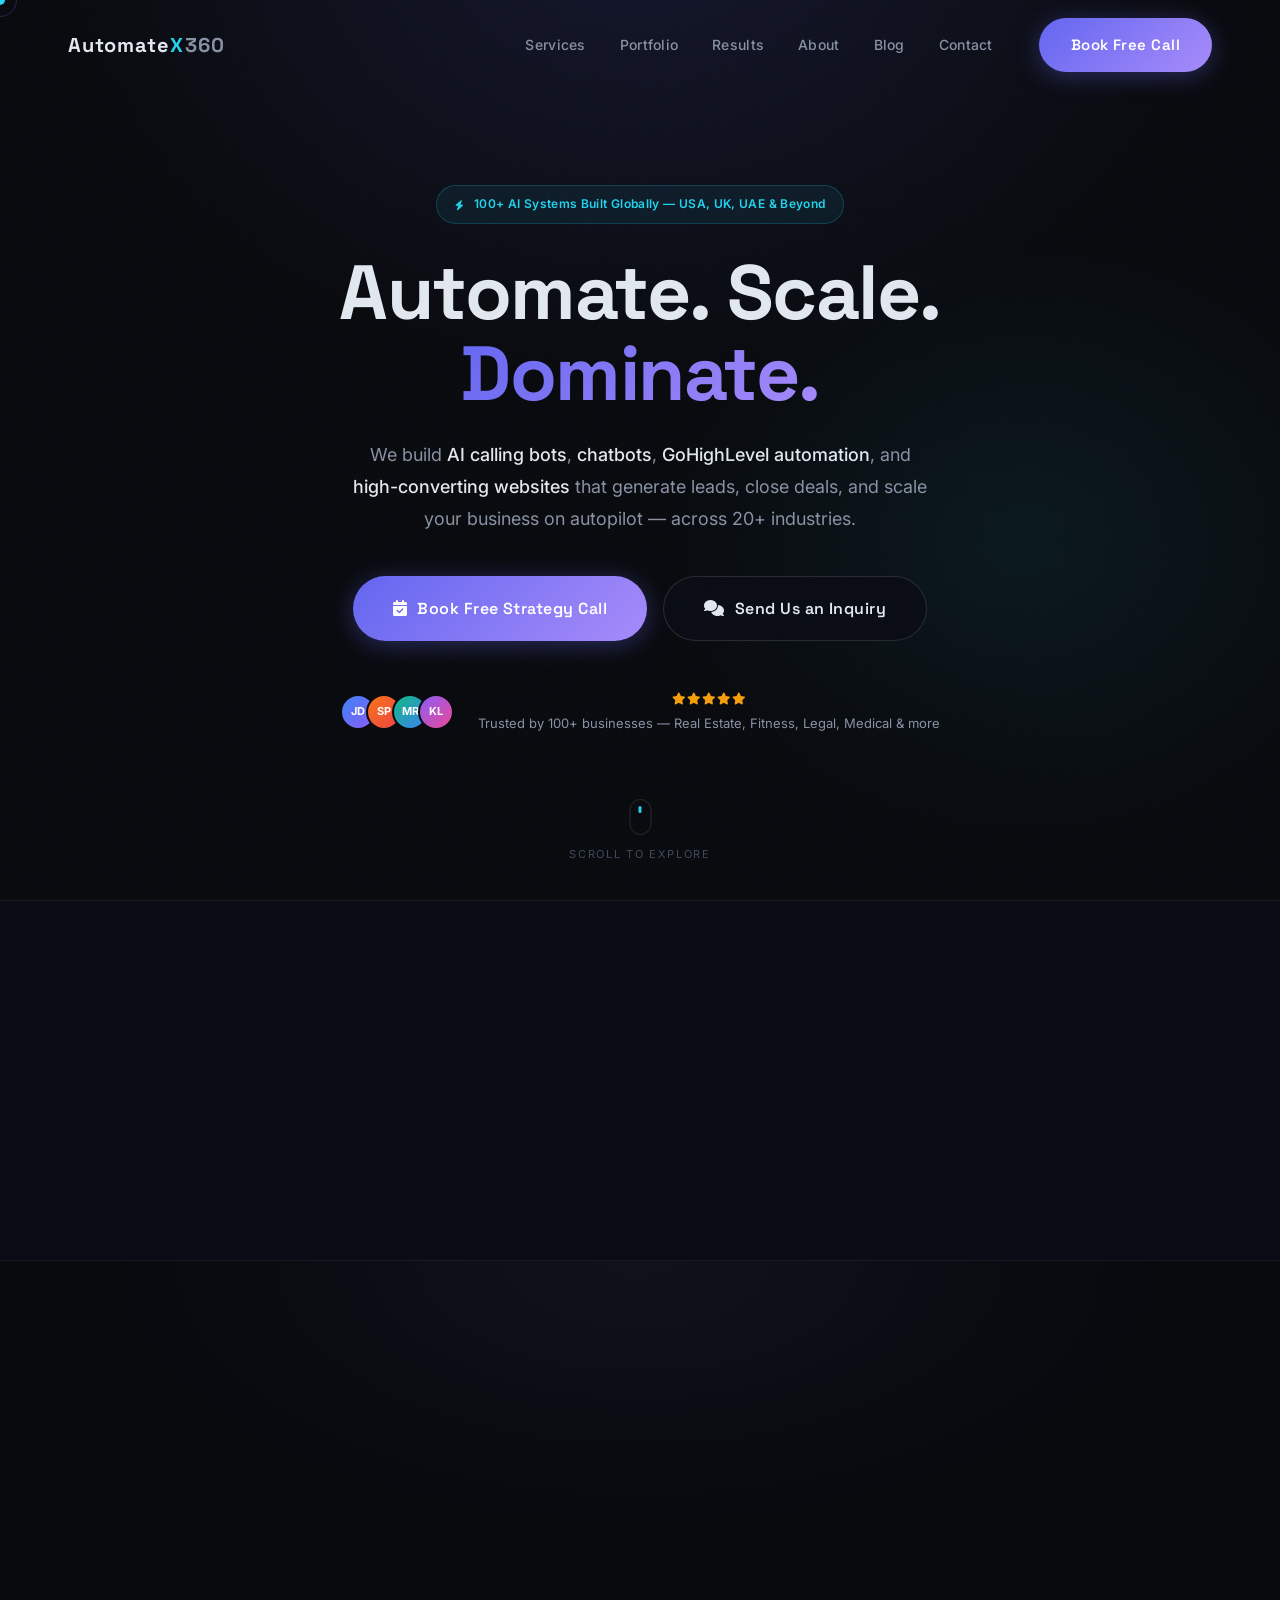
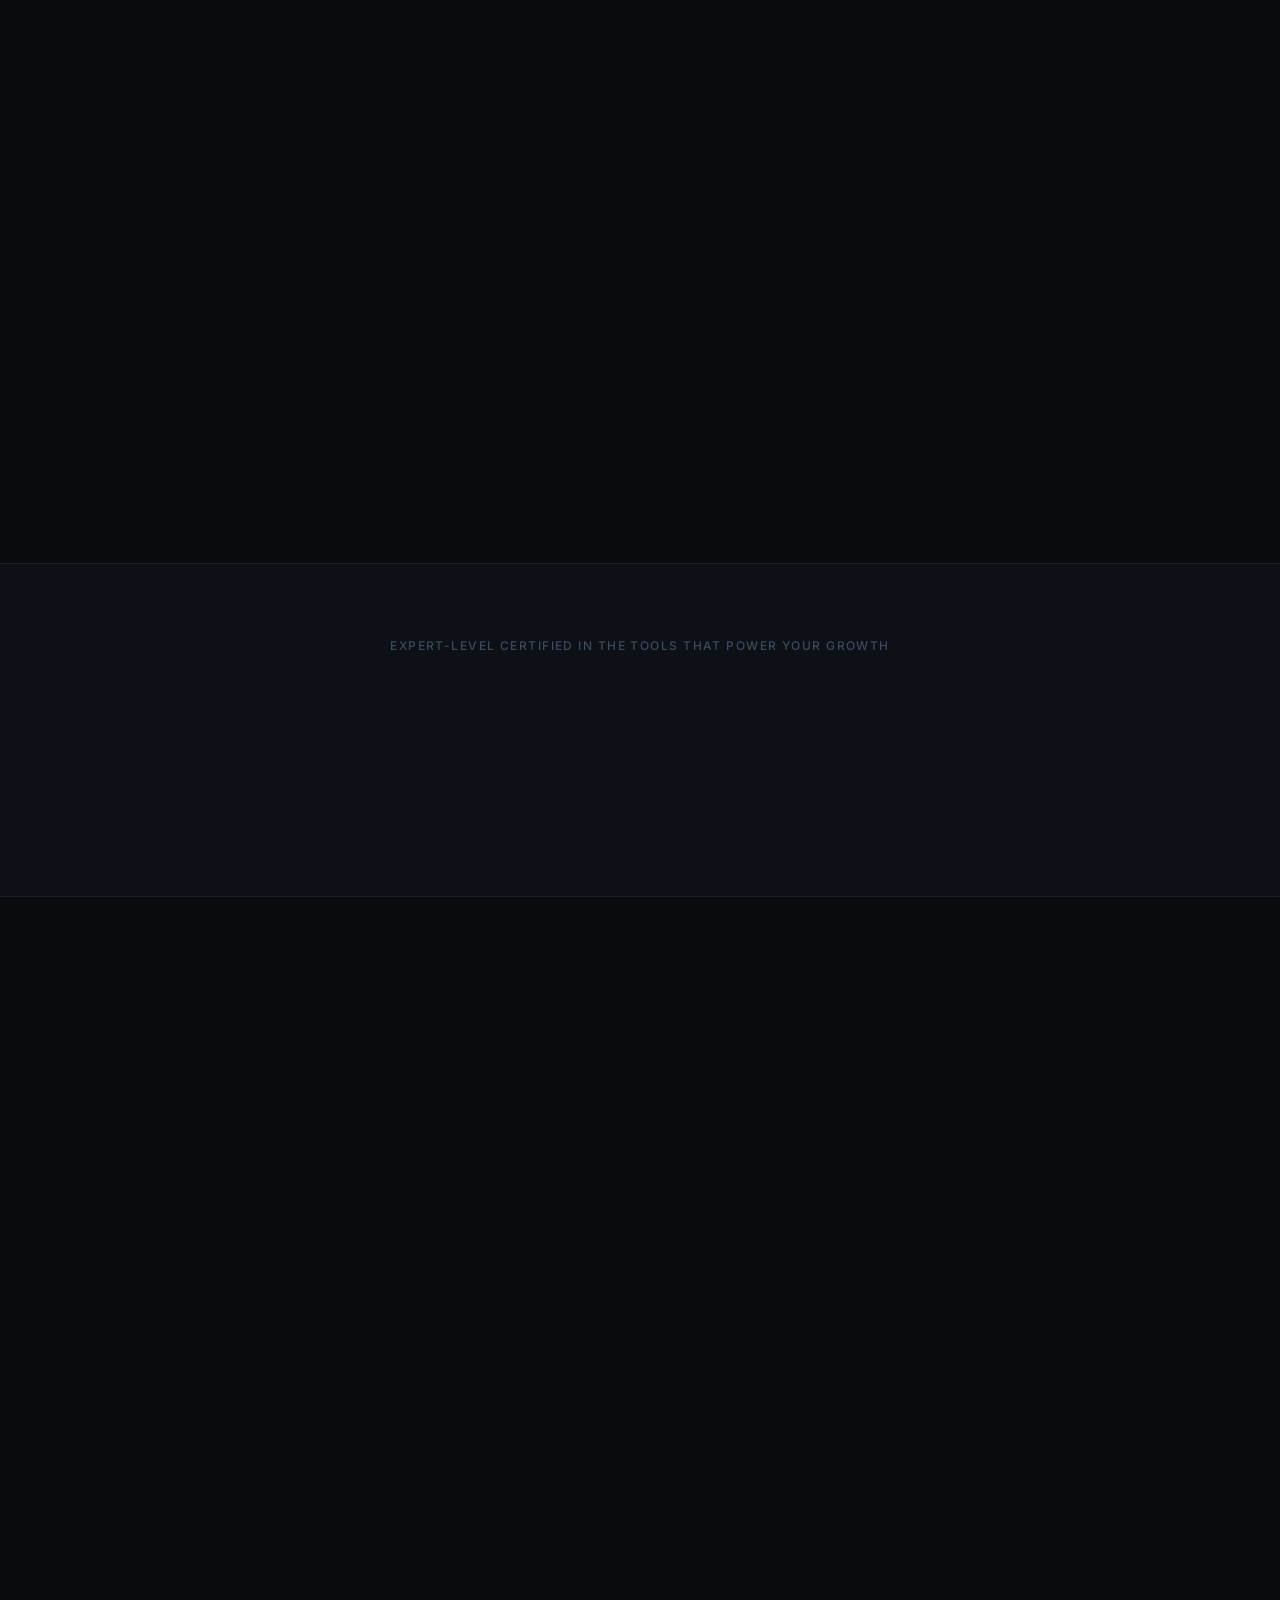
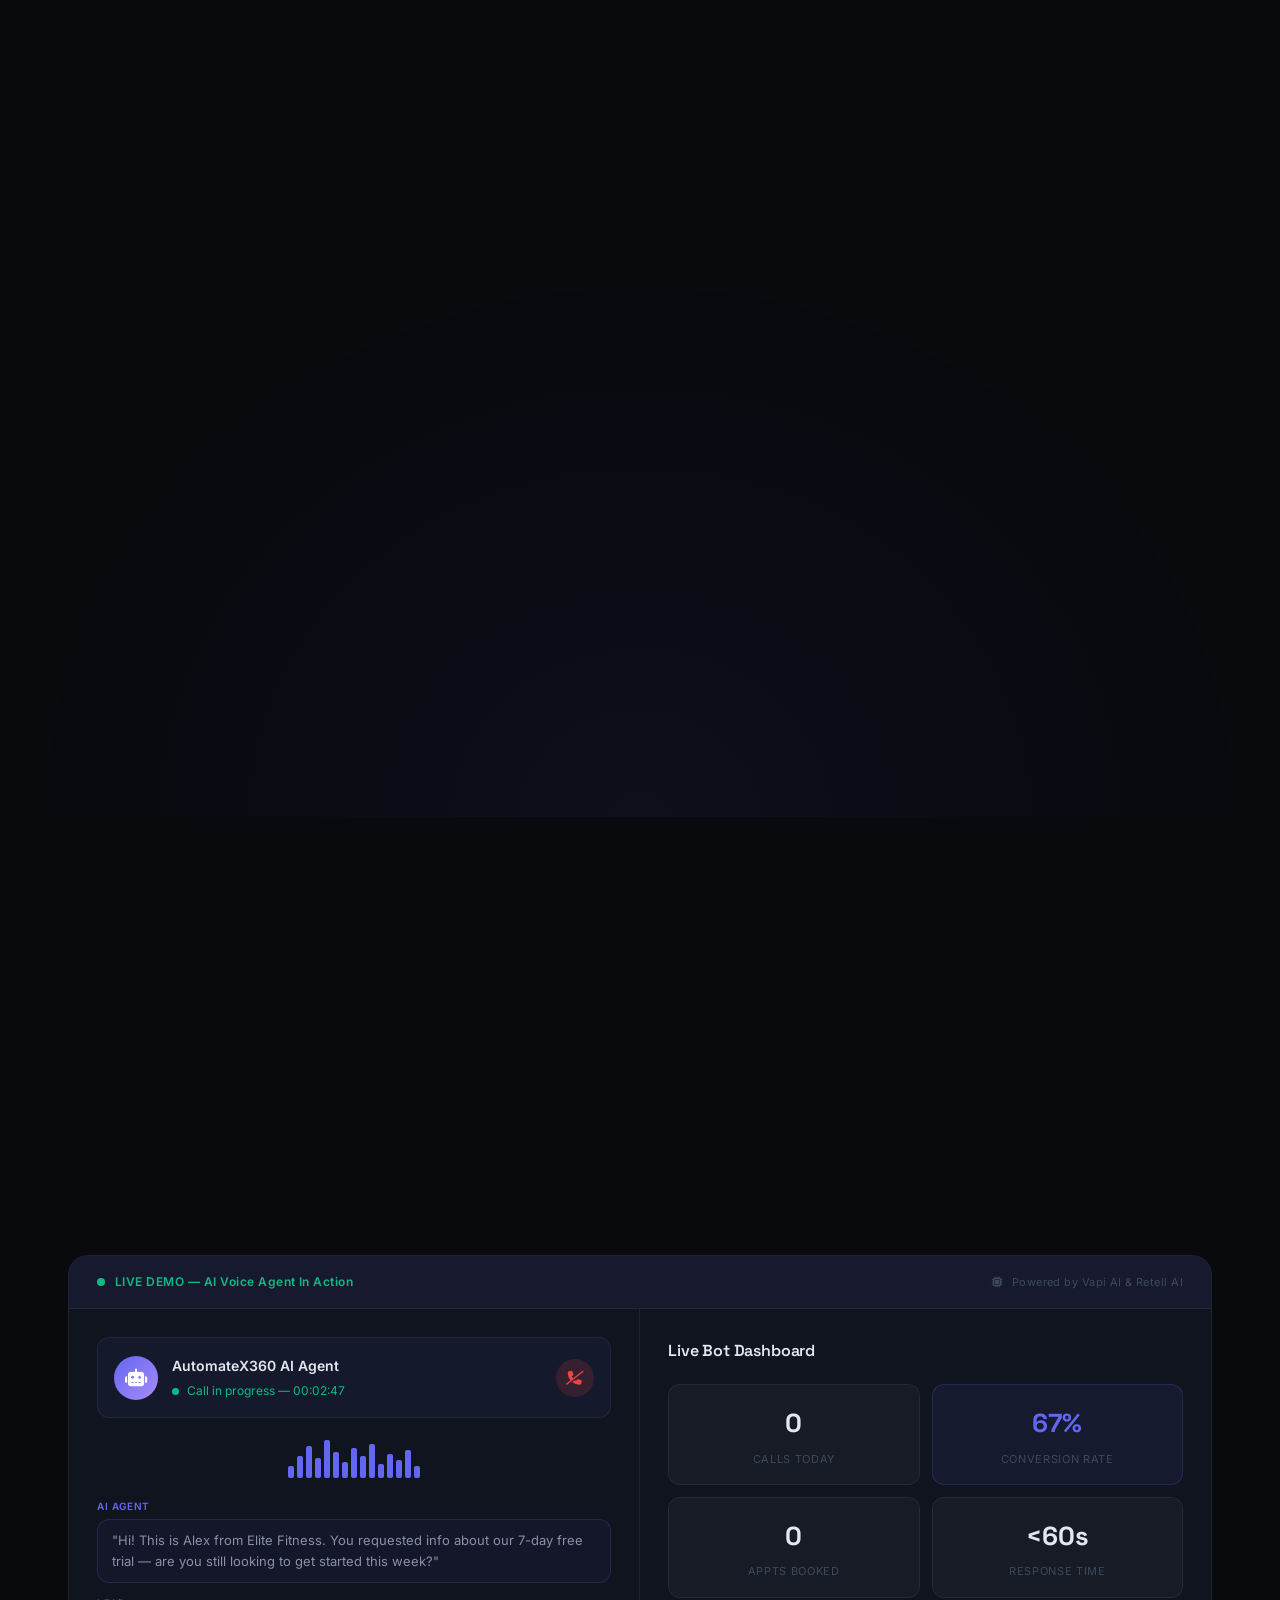
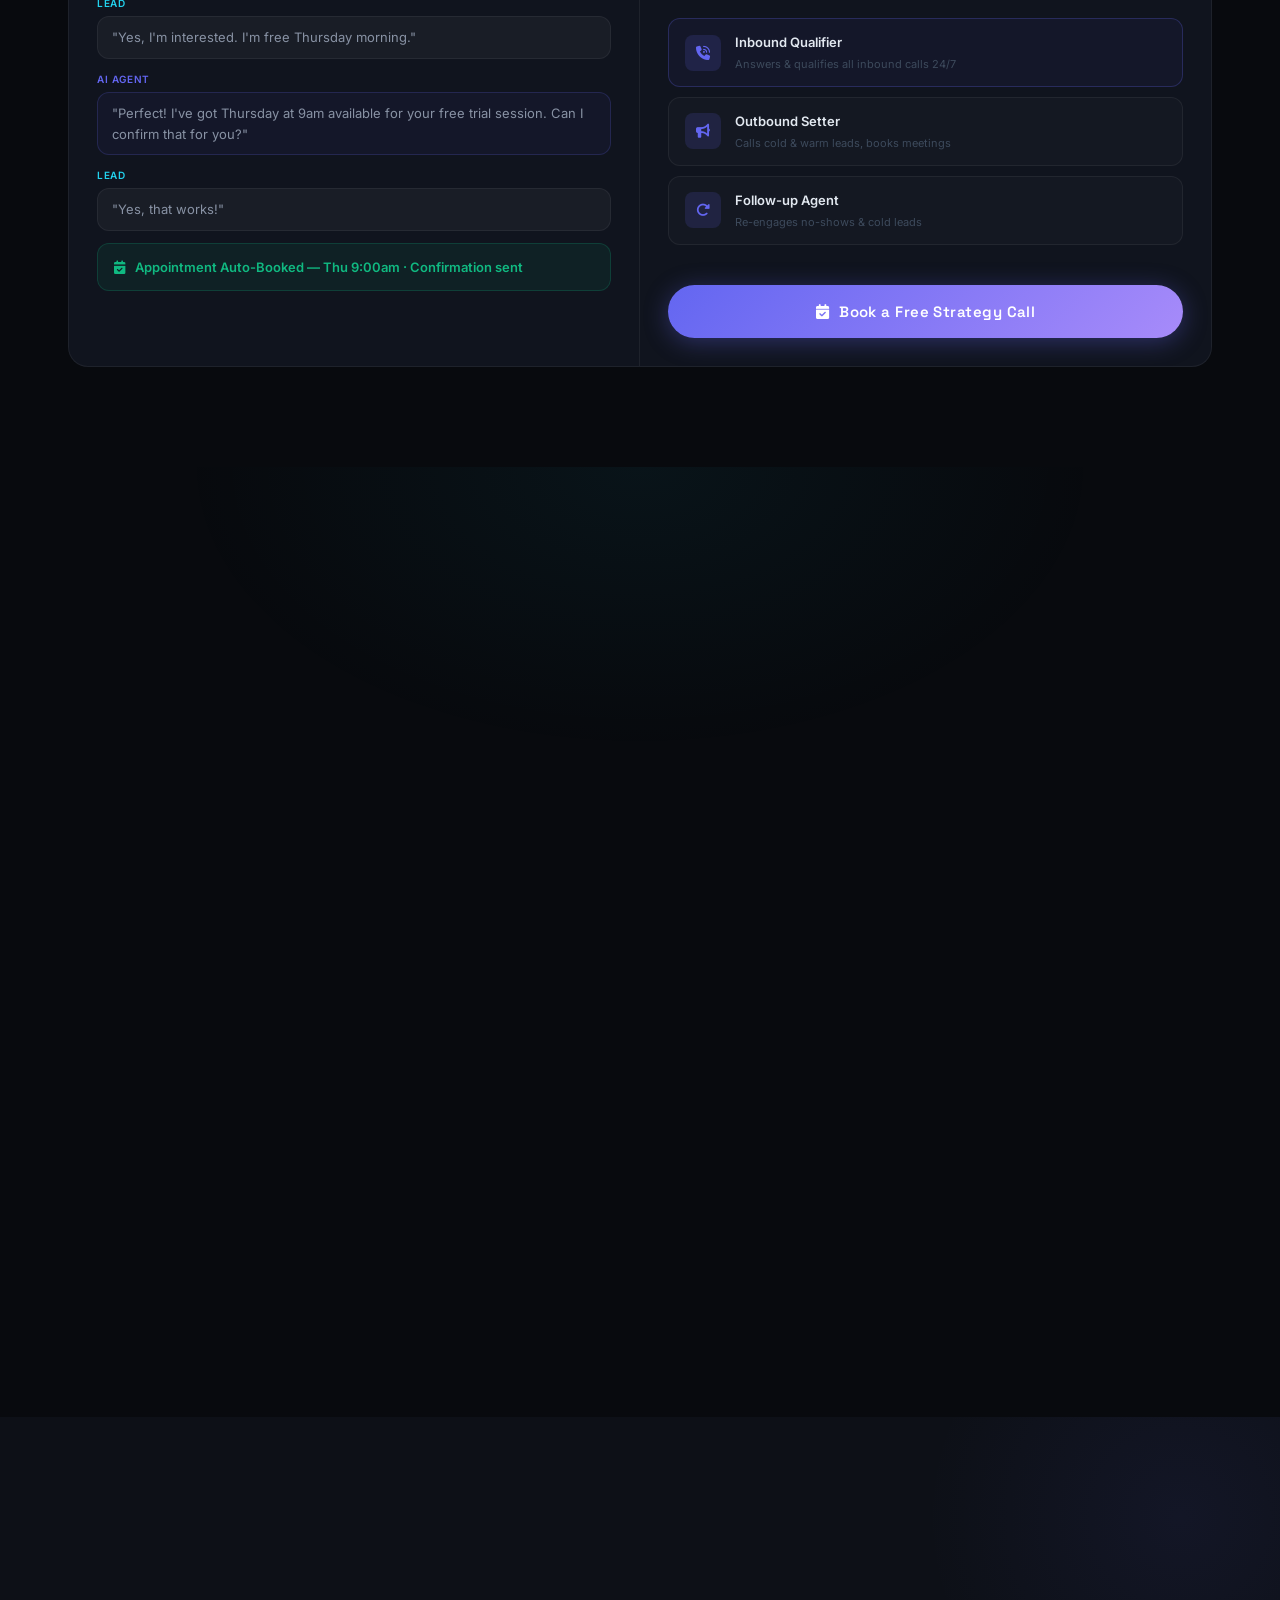
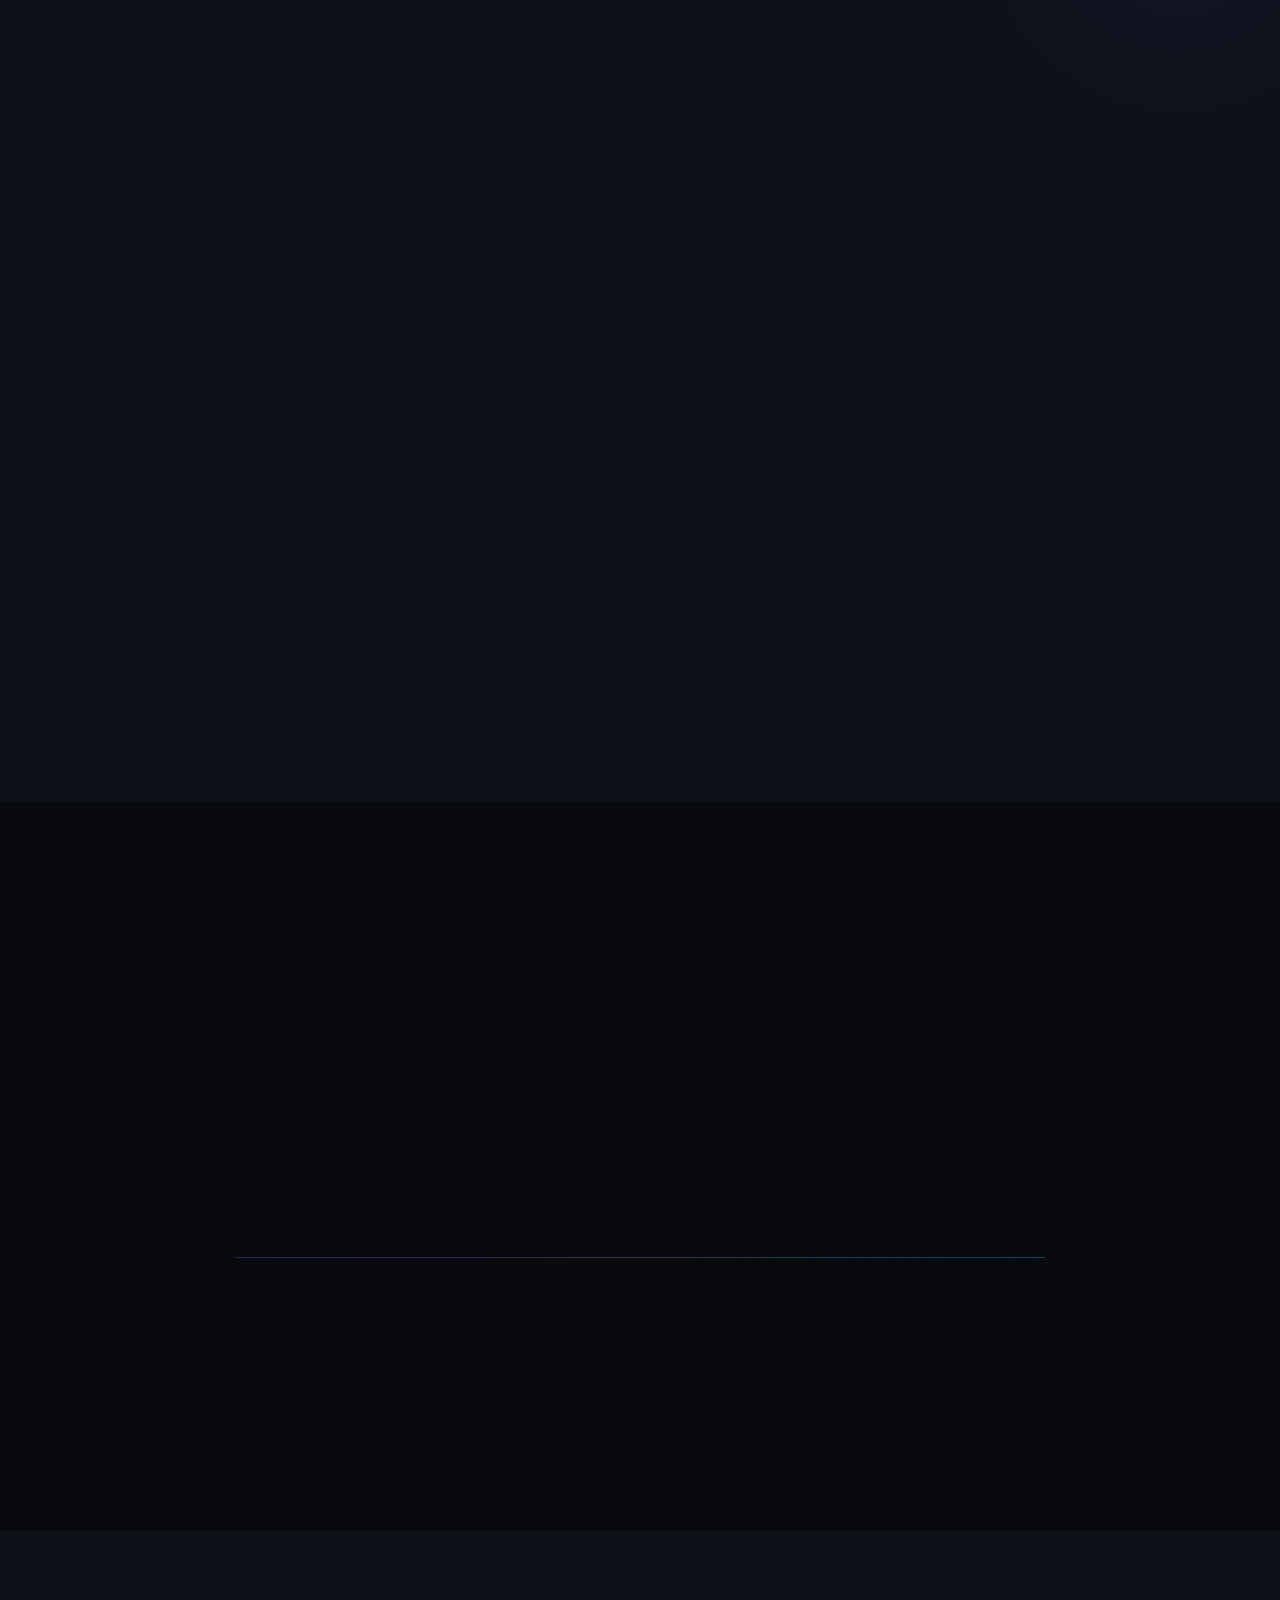
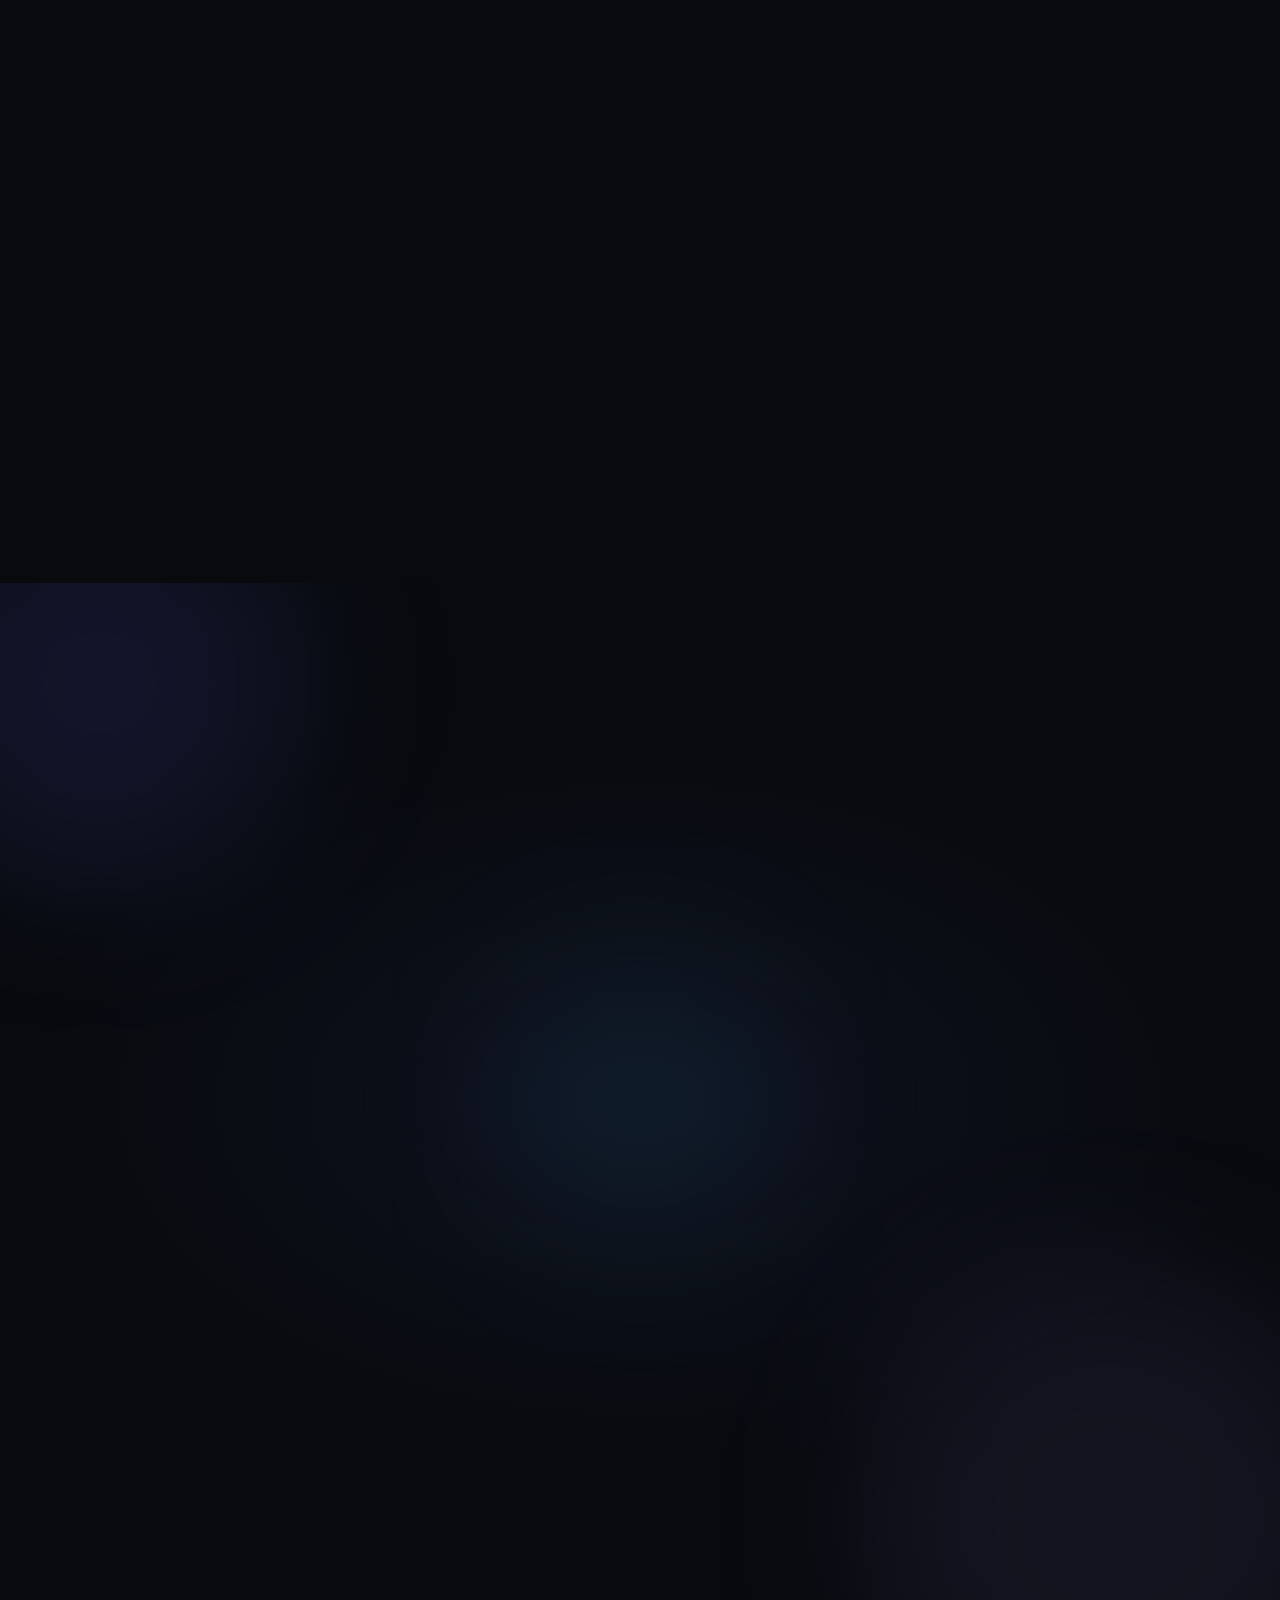
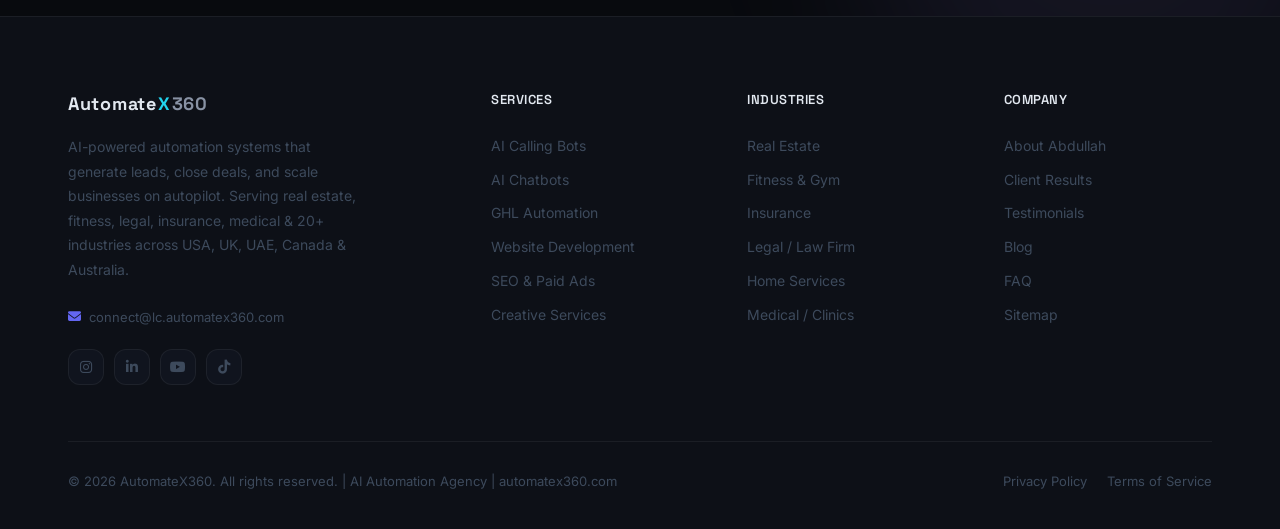
==== commit f30bf53e: "Fix hero centring, service icon colour clash, remove broken 3D element" ====
--- a/index.html
+++ b/index.html
@@ -352,7 +352,7 @@
         </div>
         <div class="services-grid">
           <div class="service-card" data-animate="fade-up">
-            <div class="service-card-icon" style="--accent:#3b82f6"><i class="fas fa-phone-volume"></i></div>
+            <div class="service-card-icon" style="--icon-clr:#3b82f6"><i class="fas fa-phone-volume"></i></div>
             <h3>AI Calling Bots</h3>
             <p>Intelligent voice agents built on <strong>Vapi & Retell AI</strong> that qualify leads, book appointments, and follow up — 24/7 without human intervention. Reduced lead response from 4+ hours to under 60 seconds.</p>
             <ul class="service-features">
@@ -364,7 +364,7 @@
             <a href="https://automatex360.com/book-a-call" target="_blank" rel="noopener" class="service-card-link">Book a Demo Call <i class="fas fa-arrow-right"></i></a>
           </div>
           <div class="service-card" data-animate="fade-up" data-delay="0.1">
-            <div class="service-card-icon" style="--accent:#8b5cf6"><i class="fas fa-comments"></i></div>
+            <div class="service-card-icon" style="--icon-clr:#8b5cf6"><i class="fas fa-comments"></i></div>
             <h3>AI Chatbots</h3>
             <p>Smart chatbots built on <strong>Closebot & GoHighLevel</strong> that engage visitors, capture leads, and qualify prospects in real-time. Increased appointment booking rates by over 45%.</p>
             <ul class="service-features">
@@ -376,7 +376,7 @@
             <a href="https://automatex360.com/book-a-call" target="_blank" rel="noopener" class="service-card-link">Book a Demo Call <i class="fas fa-arrow-right"></i></a>
           </div>
           <div class="service-card" data-animate="fade-up" data-delay="0.2">
-            <div class="service-card-icon" style="--accent:#10b981"><i class="fas fa-globe"></i></div>
+            <div class="service-card-icon" style="--icon-clr:#10b981"><i class="fas fa-globe"></i></div>
             <h3>Website Development</h3>
             <p>High-converting websites and sales funnels built for your niche — real estate, dental, fitness, SaaS, insurance, legal. <strong>SEO-optimized, mobile-first, conversion-focused.</strong></p>
             <ul class="service-features">
@@ -388,7 +388,7 @@
             <a href="#portfolio" class="service-card-link">View Portfolio <i class="fas fa-arrow-right"></i></a>
           </div>
           <div class="service-card" data-animate="fade-up" data-delay="0.3">
-            <div class="service-card-icon" style="--accent:#f97316"><i class="fas fa-robot"></i></div>
+            <div class="service-card-icon" style="--icon-clr:#f97316"><i class="fas fa-robot"></i></div>
             <h3>GoHighLevel Automation</h3>
             <p>Complete <strong>GHL CRM setup and automation</strong> — lead nurture workflows, pipeline management, email/SMS sequences, and reporting. Automated 90%+ of manual follow-up tasks.</p>
             <ul class="service-features">
@@ -400,7 +400,7 @@
             <a href="#contact" class="service-card-link">Get Started <i class="fas fa-arrow-right"></i></a>
           </div>
           <div class="service-card" data-animate="fade-up" data-delay="0.4">
-            <div class="service-card-icon" style="--accent:#ef4444"><i class="fas fa-bullseye"></i></div>
+            <div class="service-card-icon" style="--icon-clr:#ef4444"><i class="fas fa-bullseye"></i></div>
             <h3>SEO & Paid Ads</h3>
             <p>Data-driven <strong>SEO strategies and Google/Meta ad campaigns</strong> that bring qualified traffic to your funnel. We target competitor keywords and rank you where your clients search.</p>
             <ul class="service-features">
@@ -412,7 +412,7 @@
             <a href="#contact" class="service-card-link">Get Started <i class="fas fa-arrow-right"></i></a>
           </div>
           <div class="service-card" data-animate="fade-up" data-delay="0.5">
-            <div class="service-card-icon" style="--accent:#ec4899"><i class="fas fa-palette"></i></div>
+            <div class="service-card-icon" style="--icon-clr:#ec4899"><i class="fas fa-palette"></i></div>
             <h3>Creative Services</h3>
             <p>Scroll-stopping <strong>video editing and graphic design</strong> that makes your brand dominate social media — TikTok, Reels, YouTube ads, and brand identity packages.</p>
             <ul class="service-features">
--- a/style.css
+++ b/style.css
@@ -273,11 +273,12 @@
 }
 .hero-container{
   position:relative;z-index:2;
-  display:grid;grid-template-columns:1fr 1fr;
-  align-items:center;gap:60px;
+  display:flex;flex-direction:column;
+  align-items:center;justify-content:center;
+  text-align:center;
   min-height:100vh;padding-top:100px;padding-bottom:80px;
 }
-.hero-content{max-width:600px}
+.hero-content{max-width:720px;width:100%}
 .hero-badge{
   display:inline-flex;align-items:center;gap:10px;
   font-size:12px;font-weight:600;color:var(--accent);
@@ -285,7 +286,6 @@
   border:1px solid rgba(34,211,238,.2);
   padding:8px 18px;border-radius:var(--radius-full);
   margin-bottom:28px;letter-spacing:.03em;
-  
 }
 .hero-badge i{font-size:10px;animation:badge-pulse 2s ease-in-out infinite}
 @keyframes badge-pulse{0%,100%{opacity:1;transform:scale(1)}50%{opacity:.6;transform:scale(.9)}}
@@ -298,11 +298,11 @@
 }
 .hero-subtitle{
   font-size:18px;color:var(--text-secondary);
-  line-height:1.8;margin-bottom:40px;max-width:520px;
+  line-height:1.8;margin:0 auto 40px;max-width:580px;
 }
 .hero-subtitle strong{color:var(--text);font-weight:500}
-.hero-ctas{display:flex;gap:16px;flex-wrap:wrap;margin-bottom:48px}
-.hero-trust{display:flex;align-items:center;gap:16px}
+.hero-ctas{display:flex;gap:16px;flex-wrap:wrap;margin-bottom:48px;justify-content:center}
+.hero-trust{display:flex;align-items:center;gap:16px;justify-content:center}
 .hero-trust-avatars{display:flex;margin-right:4px}
 .trust-avatar{
   width:36px;height:36px;border-radius:50%;
@@ -315,11 +315,8 @@
 .trust-stars{color:#f59e0b;font-size:12px;letter-spacing:1px}
 .hero-trust-text span{font-size:13px;color:var(--text-secondary)}
 
-/* Hero 3D element */
-.hero-3d-element{
-  position:relative;display:flex;align-items:center;justify-content:center;
-  height:540px;
-}
+/* Hero 3D element — hidden until images are placed */
+.hero-3d-element{display:none}
 .hero-3d-orb{
   position:absolute;
   width:340px;height:340px;border-radius:50%;
@@ -529,15 +526,16 @@
 .service-card-icon{
   width:56px;height:56px;border-radius:var(--radius-sm);
   display:flex;align-items:center;justify-content:center;
-  font-size:22px;color:var(--accent,#22d3ee);
-  background:rgba(99,102,241,.1);
-  border:1px solid rgba(99,102,241,.2);
+  font-size:22px;color:var(--icon-clr,#6366f1);
+  background:rgba(255,255,255,.06);
+  border:1px solid rgba(255,255,255,.1);
   margin-bottom:24px;
-  transition:transform .25s,box-shadow .25s;
+  transition:transform .25s,box-shadow .25s,background .25s;
 }
 .service-card:hover .service-card-icon{
   transform:scale(1.08);
-  box-shadow:0 0 20px var(--accent,rgba(99,102,241,.3));
+  background:rgba(255,255,255,.1);
+  box-shadow:0 0 24px rgba(var(--icon-clr-rgb,99,102,241),.35);
 }
 .service-card h3{
   font-family:var(--font-heading);font-size:18px;font-weight:600;
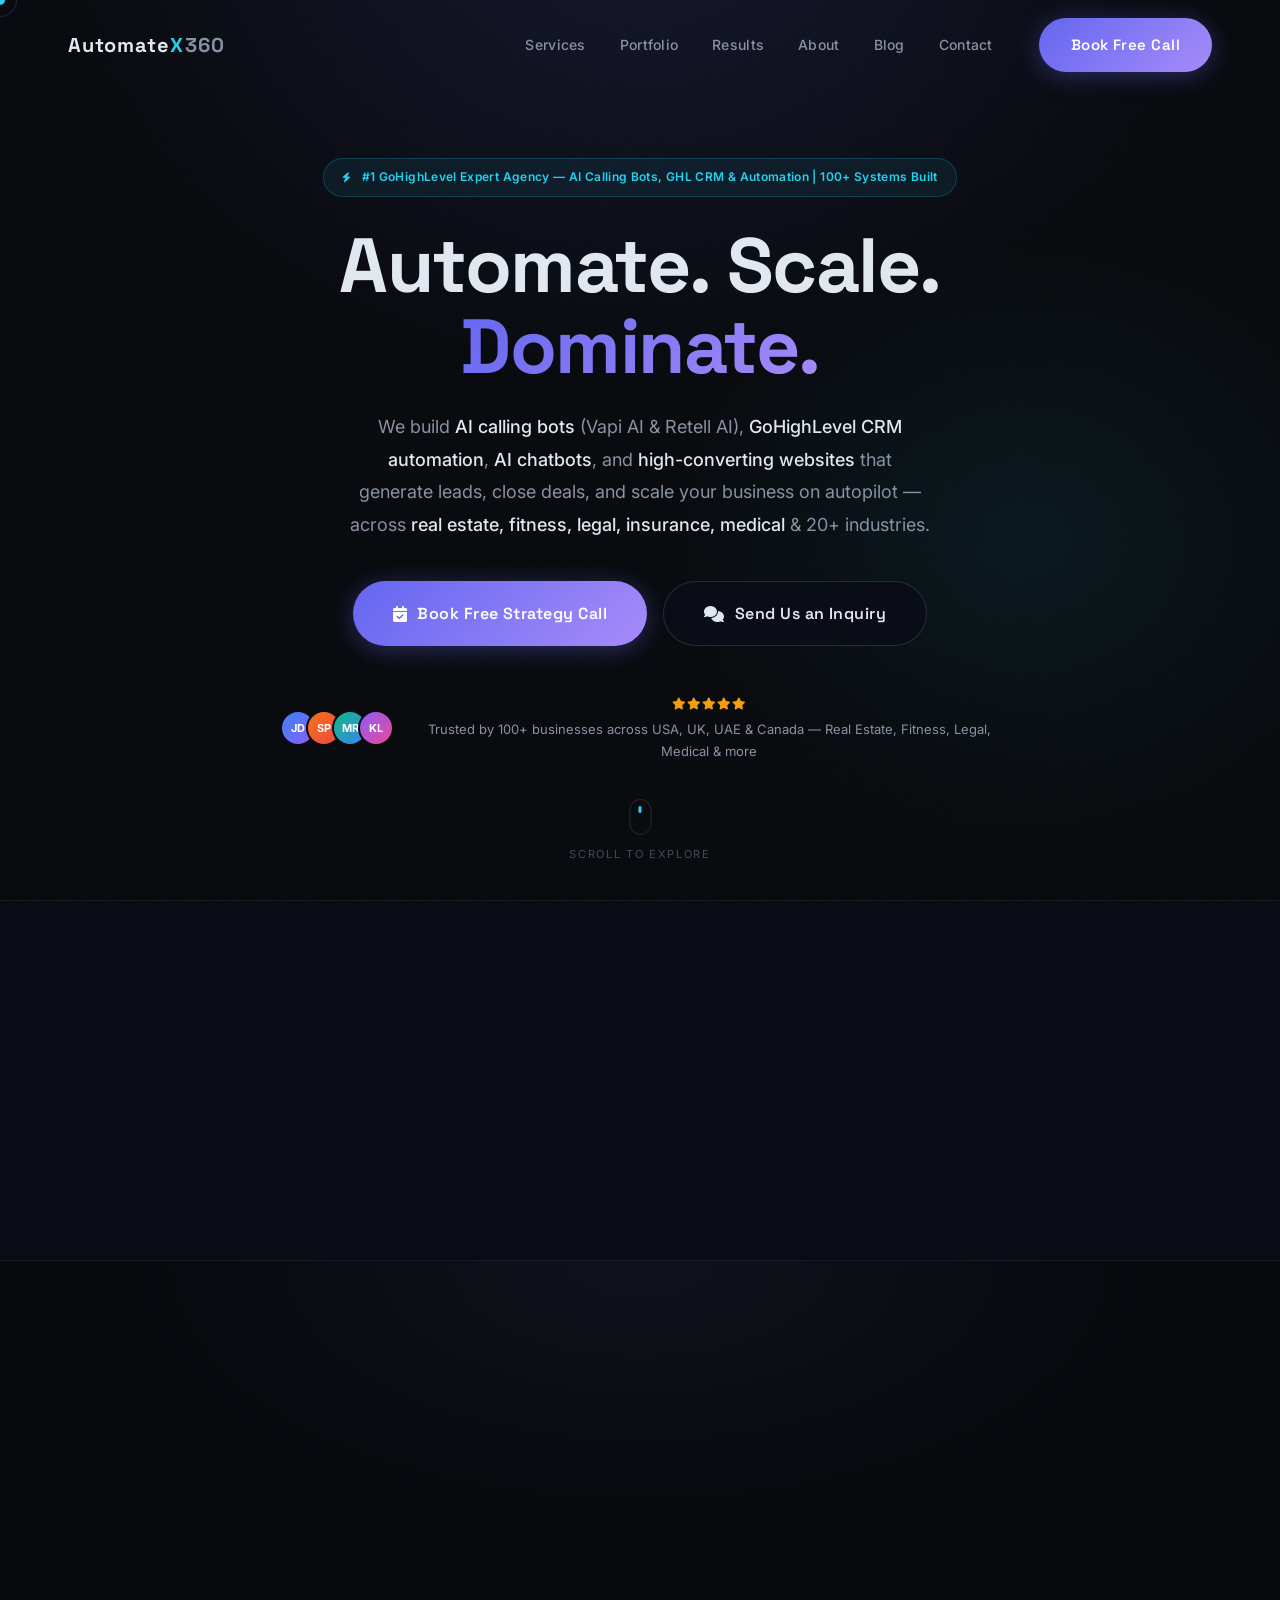
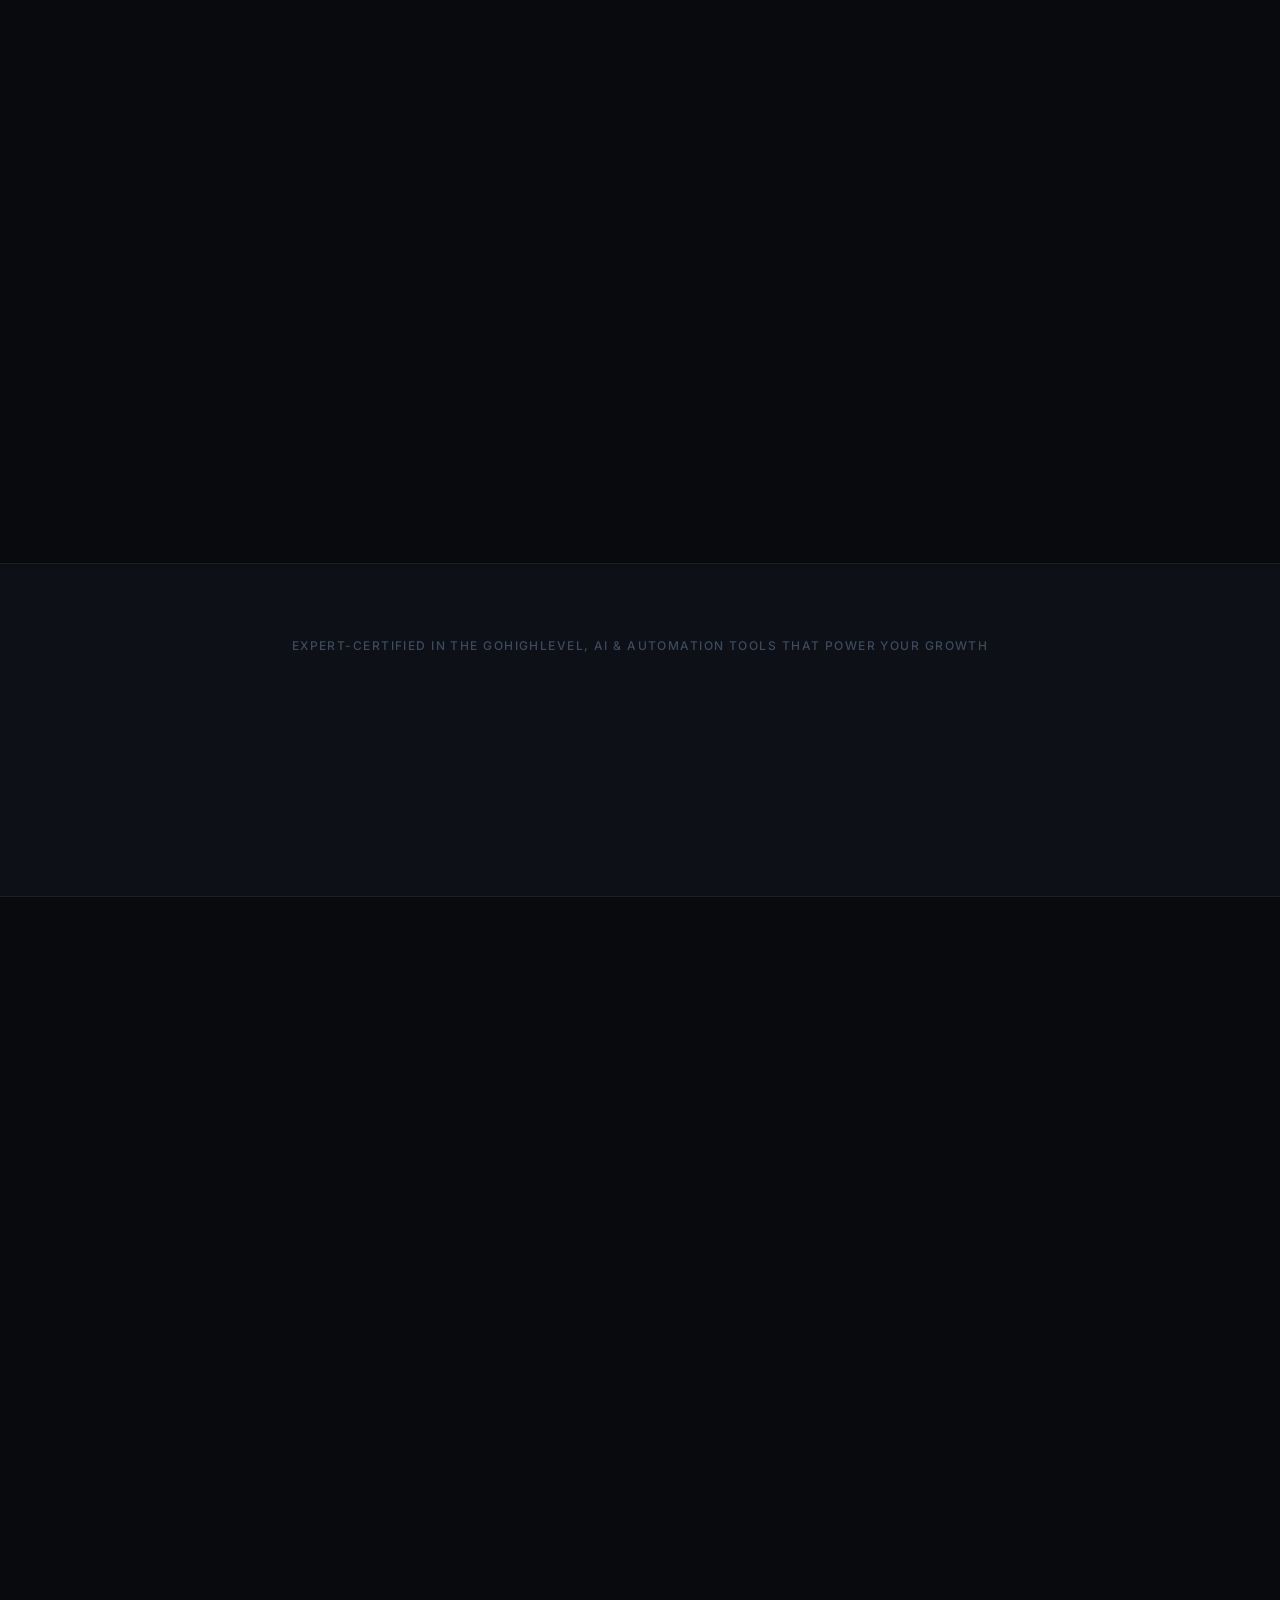
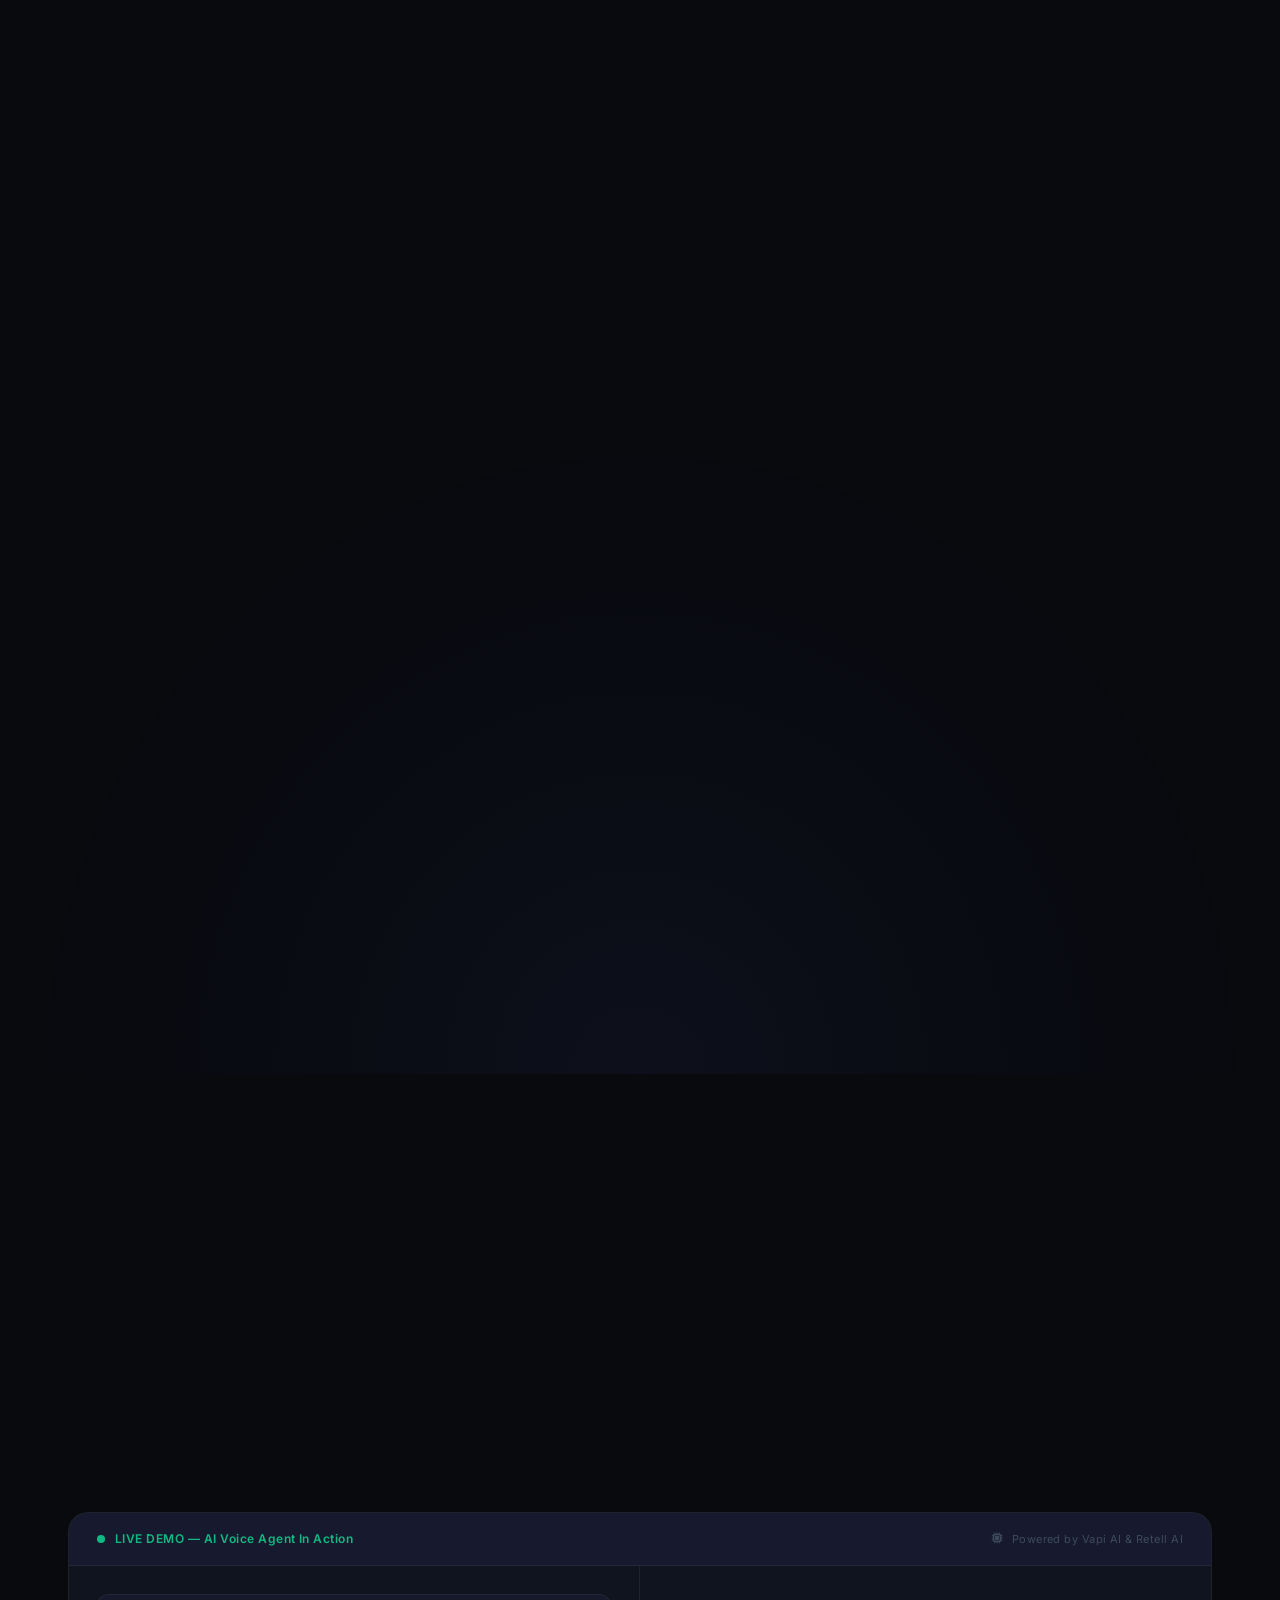
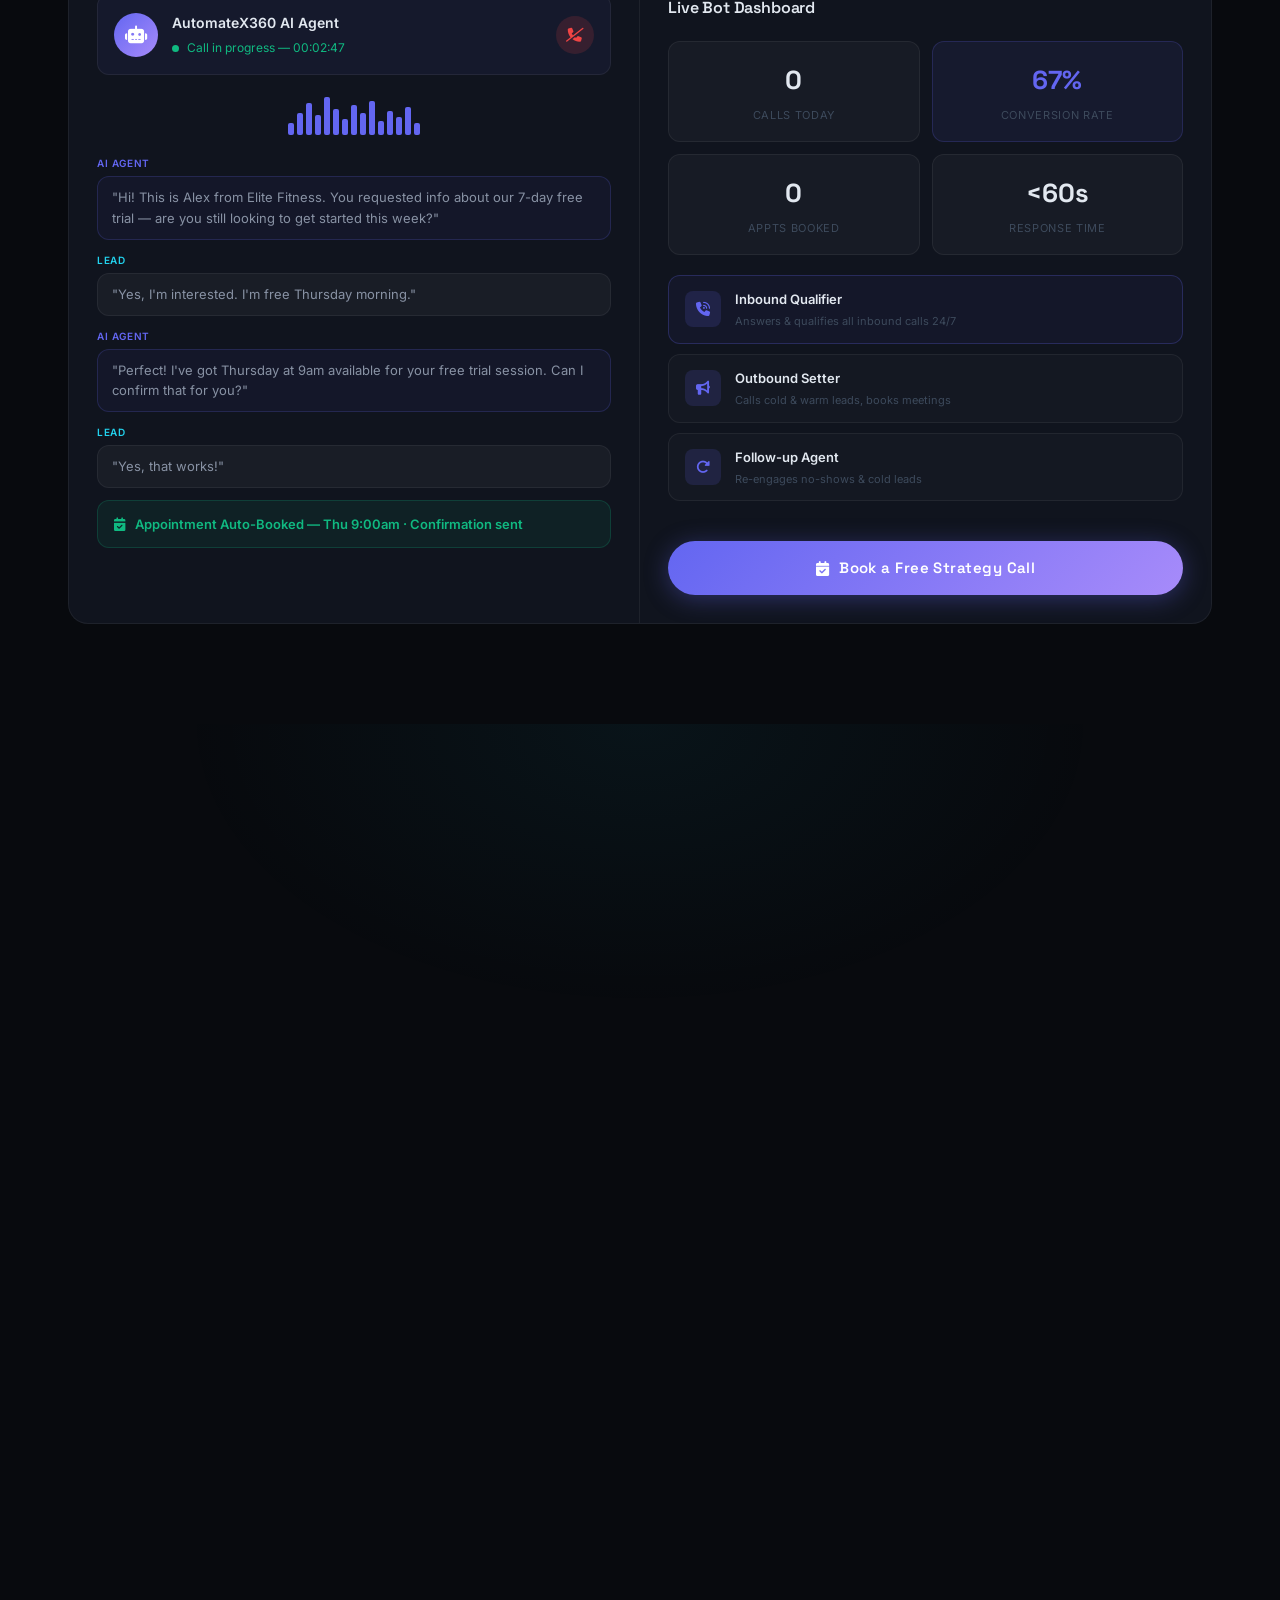
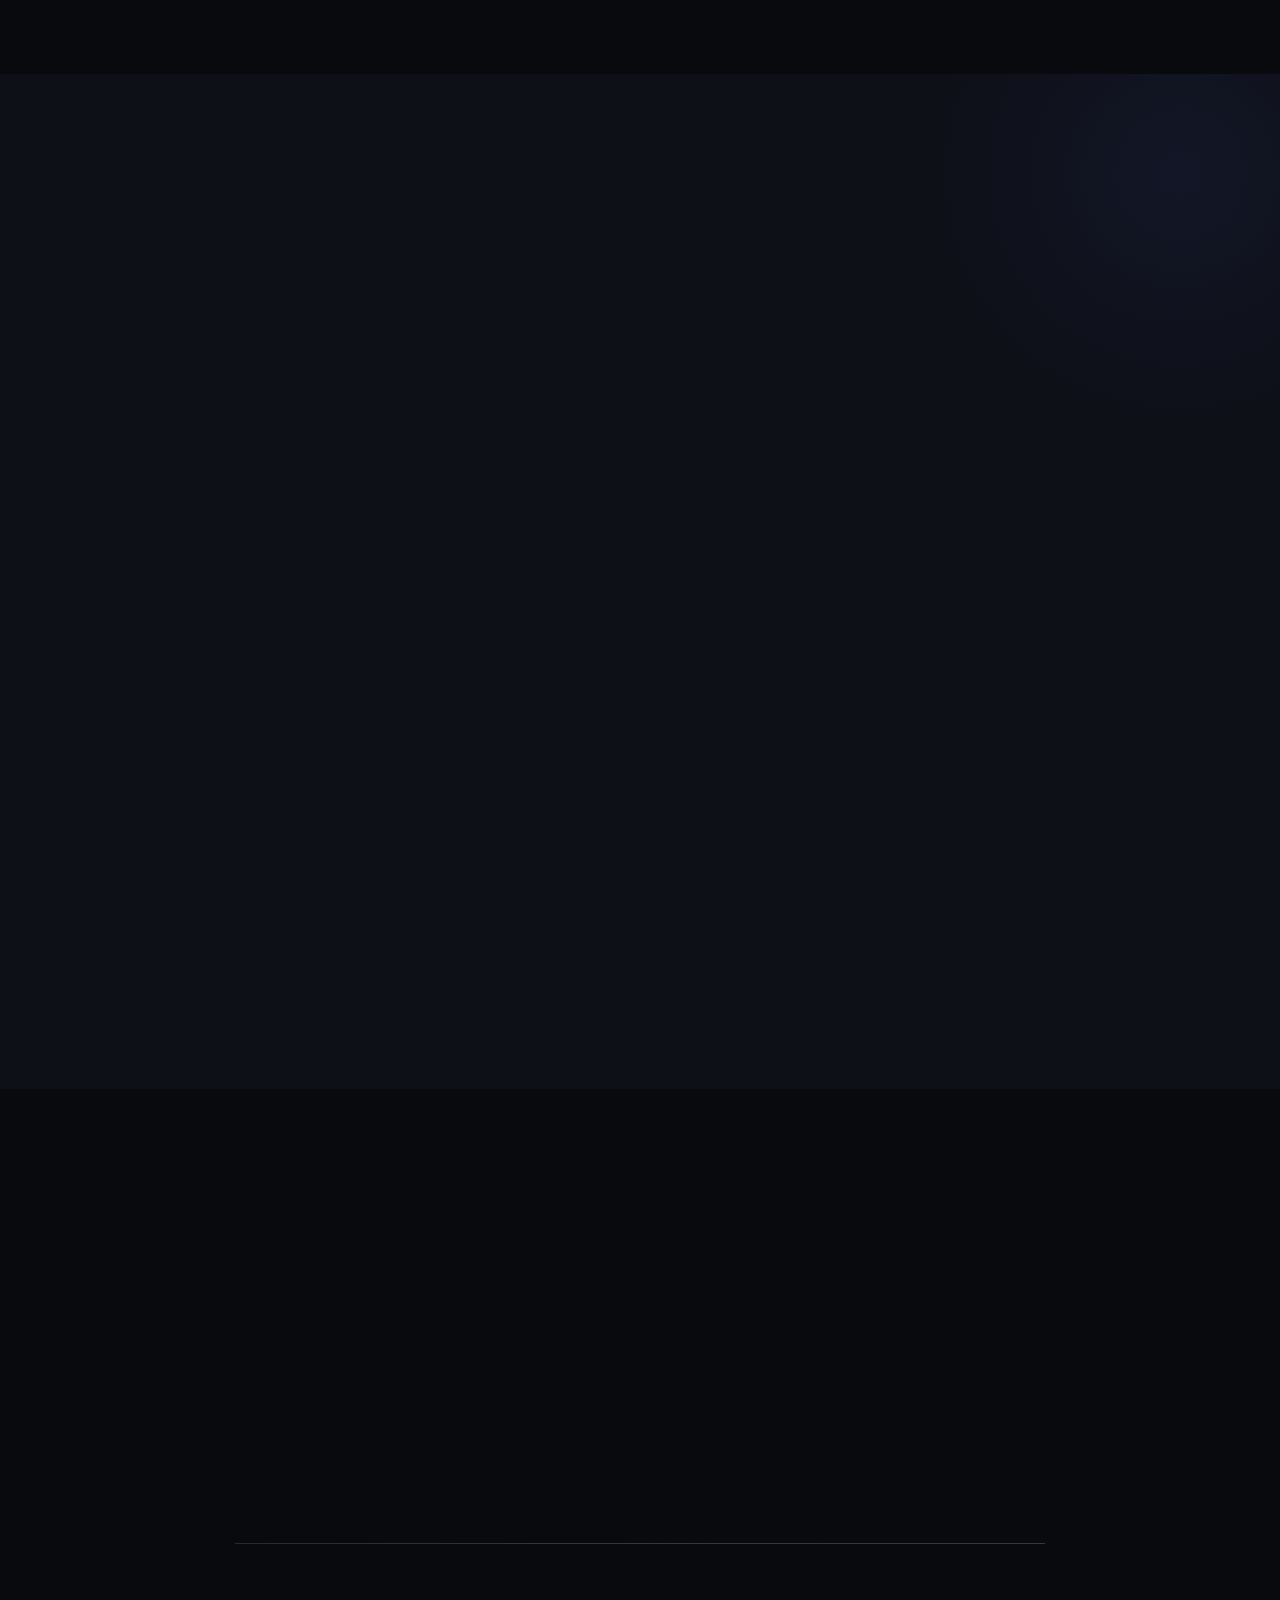
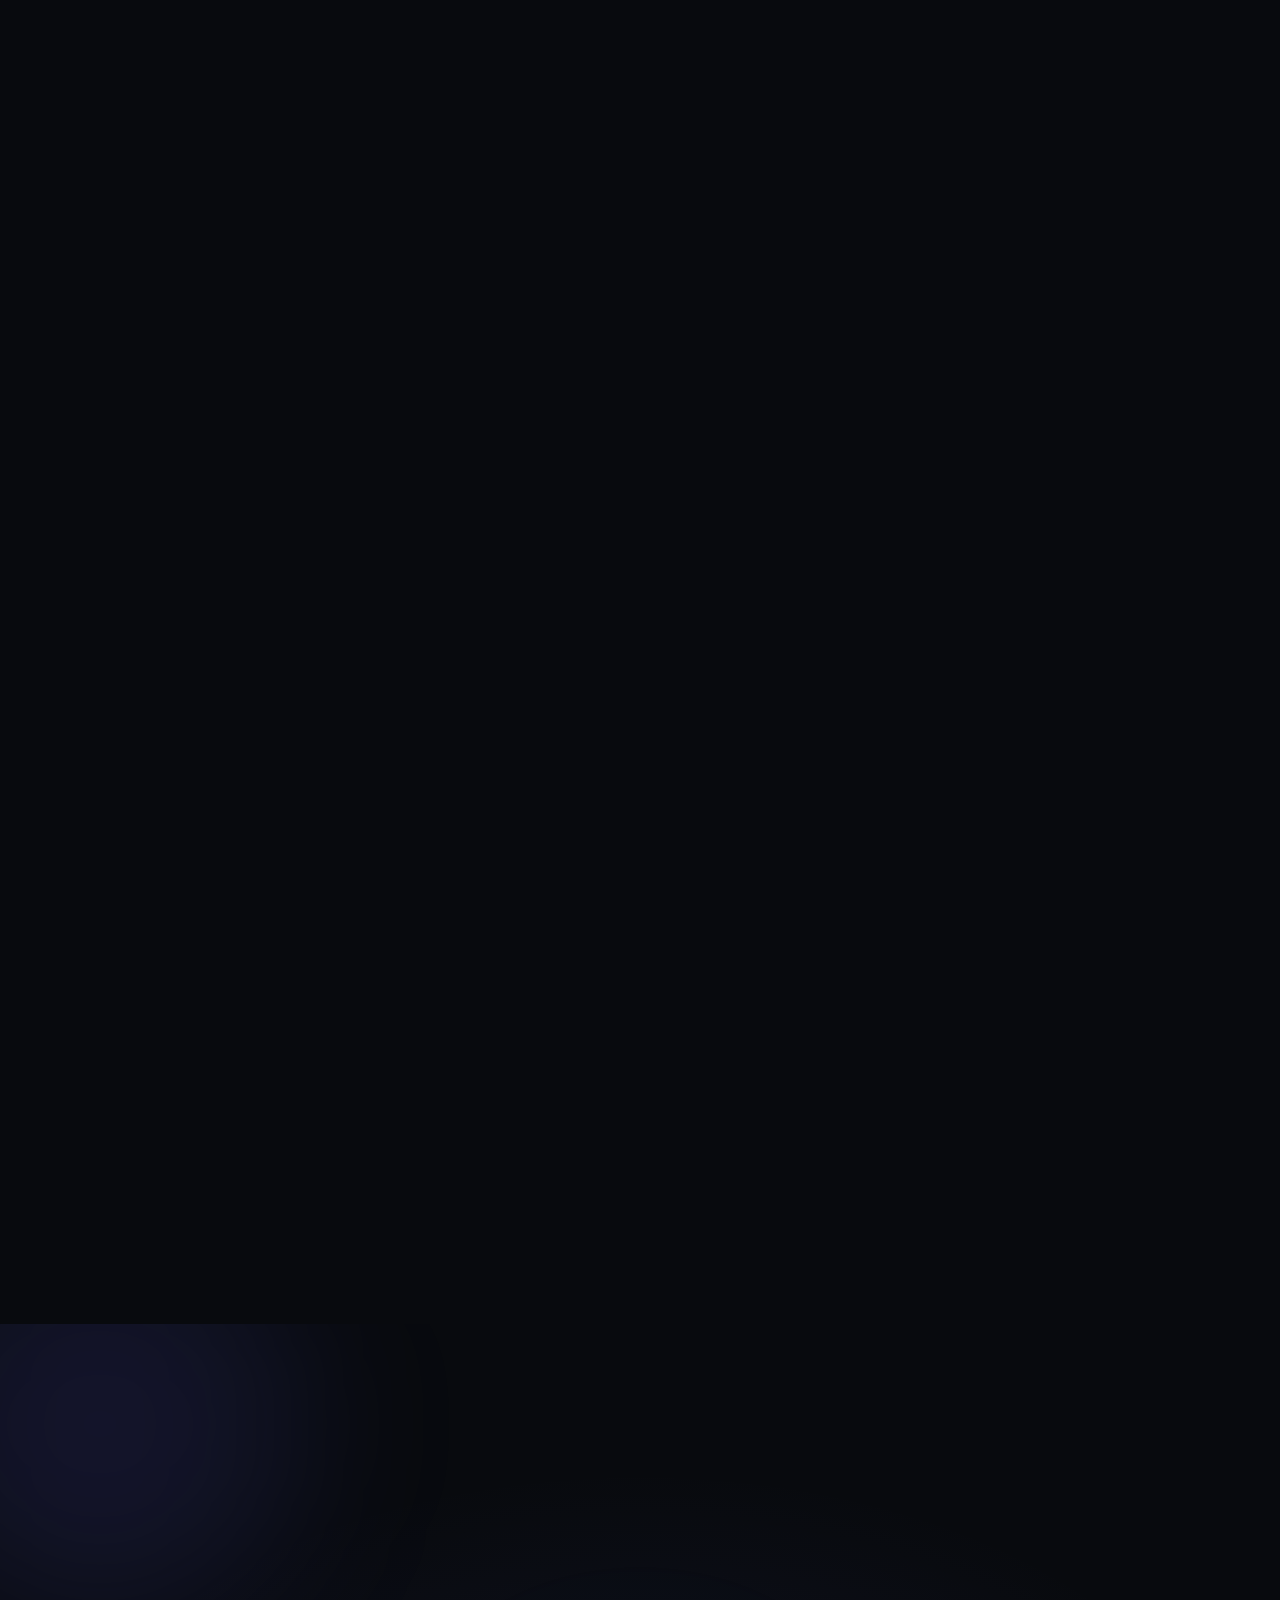
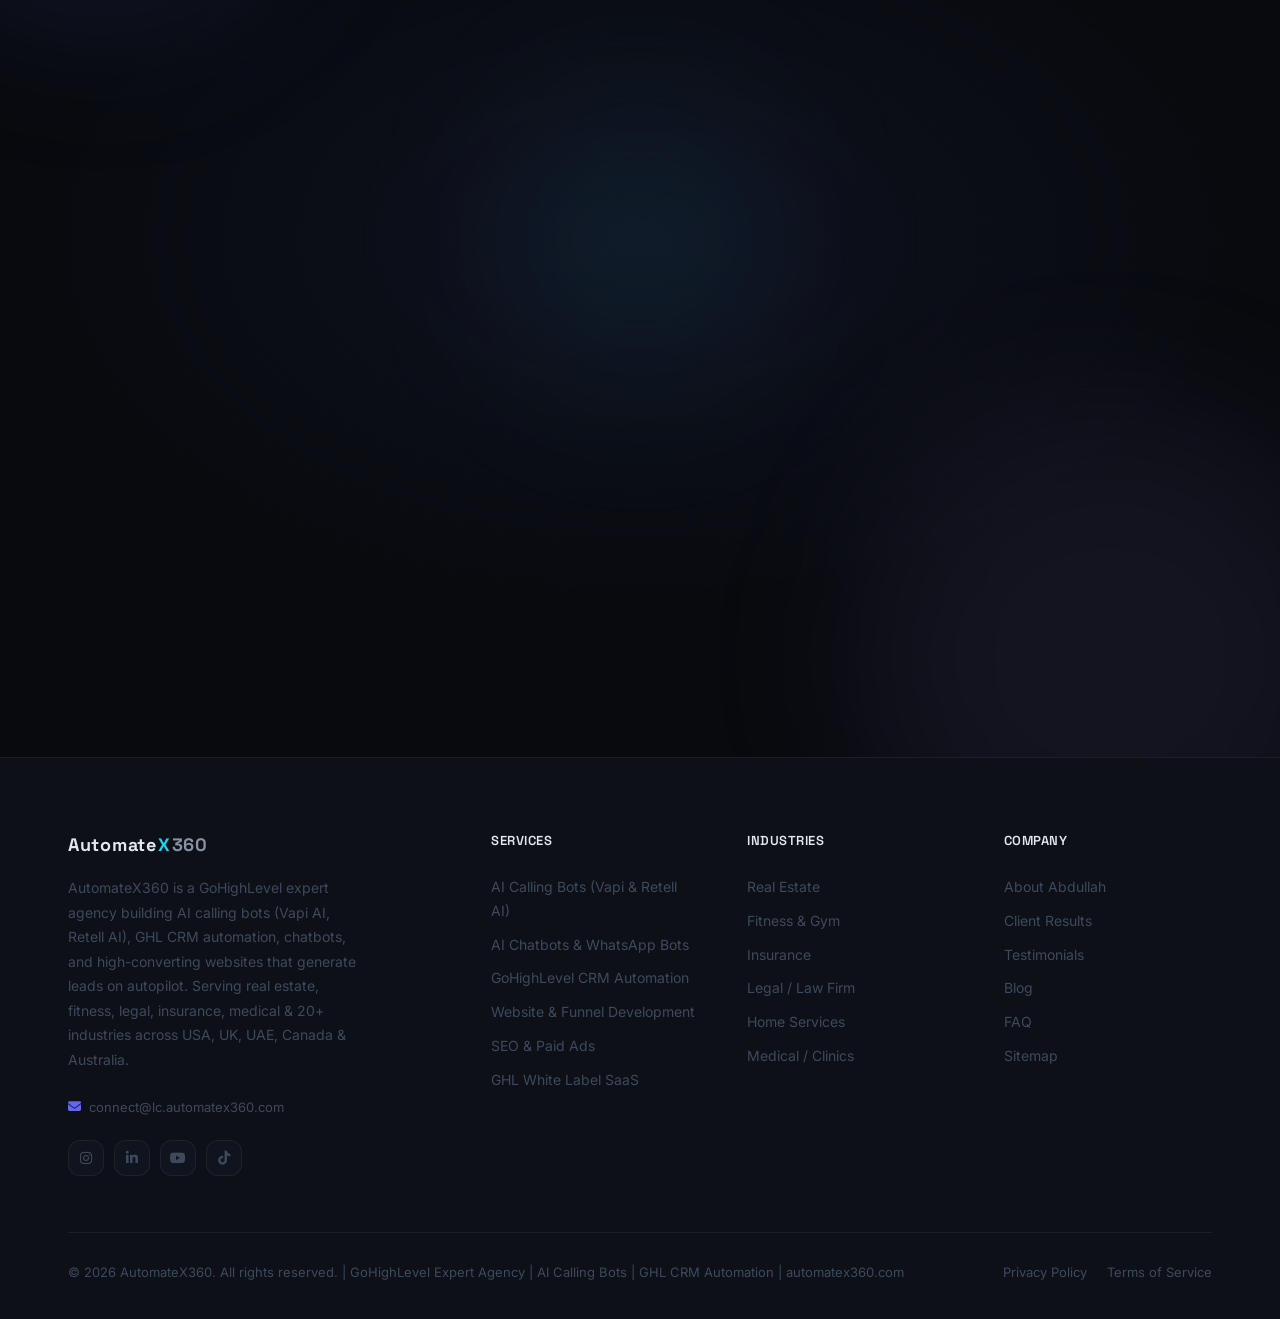
==== commit d66c0aa7: "Extreme SEO overhaul — traditional + AI search optimisation - Title rewritten to lead with 'GoHighLe" ====
--- a/index.html
+++ b/index.html
@@ -6,107 +6,410 @@
   <meta http-equiv="X-UA-Compatible" content="ie=edge">
 
   <!-- ===== PRIMARY SEO ===== -->
-  <title>AutomateX360 | #1 AI Automation Agency — Calling Bots, Chatbots, GHL & Website Development</title>
-  <meta name="description" content="AutomateX360 builds AI calling bots, chatbots, GoHighLevel automation, and high-converting websites for real estate, fitness, legal, insurance & 20+ industries. 100+ systems built. Book your free strategy call.">
-  <meta name="keywords" content="AI automation agency, GoHighLevel expert, AI calling bots, Vapi AI, Retell AI, chatbots, Closebot, GHL automation, website development, digital marketing, lead generation, CRM automation, business automation, real estate automation, insurance automation, fitness automation, legal automation, home services automation, medical clinic automation, AutomateX360, Abdullah Hassan">
+  <title>AutomateX360 | GoHighLevel Expert Agency — AI Calling Bots, GHL CRM Automation & Lead Generation</title>
+  <meta name="description" content="AutomateX360 is a leading GoHighLevel expert agency. We build AI calling bots (Vapi AI & Retell AI), GHL CRM automation, chatbots, and high-converting websites for real estate, fitness, legal, insurance & 20+ industries. 100+ systems built. Book your free strategy call.">
+  <meta name="keywords" content="GoHighLevel expert agency, GHL automation, AI calling bots, Vapi AI agency, Retell AI specialist, GoHighLevel CRM setup, AI automation agency, chatbots, Closebot, GHL white label, Make.com automation, Zapier automation, AI appointment setter, AI voice agent, automated lead generation, CRM automation agency, business process automation, GoHighLevel consultant, GHL SaaS mode, website development, digital marketing, lead generation, real estate automation, insurance automation, fitness automation, legal automation, home services automation, medical clinic automation, AutomateX360, Abdullah Hassan, GHL expert, GoHighLevel agency USA, GoHighLevel agency UK, AI bot builder">
   <meta name="author" content="Abdullah Hassan — AutomateX360">
   <meta name="robots" content="index, follow, max-snippet:-1, max-image-preview:large, max-video-preview:-1">
-  <link rel="canonical" href="https://automatex360.com">
+  <link rel="canonical" href="https://automatex360.com/">
   <meta name="geo.region" content="Global">
   <meta name="geo.placename" content="Global Remote">
   <meta name="language" content="English">
-  <meta name="revisit-after" content="7 days">
+  <meta name="revisit-after" content="3 days">
   <meta name="target" content="all">
+  <meta name="category" content="AI Automation, GoHighLevel, CRM, Business Growth">
+  <meta name="classification" content="Business, Technology, Marketing">
+  <meta name="coverage" content="Worldwide">
+  <meta name="distribution" content="Global">
+  <meta name="rating" content="General">
+  <meta name="subject" content="GoHighLevel automation agency, AI calling bots, CRM automation, lead generation">
+  <meta name="abstract" content="AutomateX360 builds AI-powered automation systems — GoHighLevel CRM, AI calling bots using Vapi and Retell AI, chatbots, websites and paid ads — for 20+ industries worldwide.">
 
   <!-- ===== OPEN GRAPH ===== -->
   <meta property="og:type" content="website">
-  <meta property="og:title" content="AutomateX360 | AI-Powered Business Automation Agency">
-  <meta property="og:description" content="AI calling bots, chatbots, GoHighLevel automation & websites that 3x your leads. 100+ systems built. Book a free strategy call today.">
-  <meta property="og:url" content="https://automatex360.com">
+  <meta property="og:title" content="AutomateX360 | GoHighLevel Expert Agency — AI Calling Bots & GHL Automation">
+  <meta property="og:description" content="Leading GoHighLevel expert agency. AI calling bots (Vapi AI, Retell AI), GHL CRM automation, chatbots & websites that 3x your leads. 100+ systems built. Book a free strategy call.">
+  <meta property="og:url" content="https://automatex360.com/">
   <meta property="og:site_name" content="AutomateX360">
   <meta property="og:image" content="https://automatex360.com/og-image.jpg">
   <meta property="og:image:width" content="1200">
   <meta property="og:image:height" content="630">
   <meta property="og:locale" content="en_US">
+  <meta property="og:locale:alternate" content="en_GB">
+  <meta property="og:locale:alternate" content="en_AU">
+  <meta property="article:publisher" content="https://www.facebook.com/automatex360">
 
   <!-- ===== TWITTER CARD ===== -->
   <meta name="twitter:card" content="summary_large_image">
   <meta name="twitter:site" content="@automatex360">
   <meta name="twitter:creator" content="@automatex360">
-  <meta name="twitter:title" content="AutomateX360 | AI-Powered Business Automation Agency">
-  <meta name="twitter:description" content="AI calling bots, chatbots, GHL automation & websites. 100+ systems. Book a free strategy call.">
+  <meta name="twitter:title" content="AutomateX360 | GoHighLevel Expert Agency — AI Calling Bots & GHL CRM Automation">
+  <meta name="twitter:description" content="GoHighLevel expert agency. AI calling bots (Vapi AI, Retell AI), GHL automation, chatbots & websites. 100+ systems built across 20+ industries. Book a free strategy call.">
   <meta name="twitter:image" content="https://automatex360.com/og-image.jpg">
+  <meta name="twitter:image:alt" content="AutomateX360 — GoHighLevel Expert & AI Automation Agency">
 
   <!-- ===== SCHEMA MARKUP ===== -->
+
+  <!-- Organization + ProfessionalService + AggregateRating -->
   <script type="application/ld+json">
   {
     "@context": "https://schema.org",
-    "@type": "Organization",
+    "@type": ["Organization", "ProfessionalService"],
+    "@id": "https://automatex360.com/#organization",
     "name": "AutomateX360",
-    "alternateName": "AutomateX360 AI Automation Agency",
+    "alternateName": ["AutomateX360 AI Automation Agency", "AutomateX360 GoHighLevel Agency"],
     "url": "https://automatex360.com",
-    "logo": "https://automatex360.com/logo.png",
-    "description": "AI-powered automation agency specializing in calling bots, chatbots, GoHighLevel CRM automation, website development, SEO, and digital marketing for 20+ industries worldwide.",
+    "logo": {
+      "@type": "ImageObject",
+      "url": "https://automatex360.com/logo.png",
+      "width": 400,
+      "height": 120
+    },
+    "image": "https://automatex360.com/og-image.jpg",
+    "description": "AutomateX360 is a leading GoHighLevel expert agency and AI automation company. We build AI calling bots (Vapi AI, Retell AI), GHL CRM automation, chatbots, and high-converting websites for real estate, fitness, legal, insurance, medical, and 20+ industries worldwide.",
     "foundingDate": "2026",
-    "areaServed": ["US", "GB", "CA", "AU", "AE", "Global"],
+    "numberOfEmployees": {"@type": "QuantitativeValue", "value": 5},
+    "areaServed": [
+      {"@type": "Country", "name": "United States"},
+      {"@type": "Country", "name": "United Kingdom"},
+      {"@type": "Country", "name": "Canada"},
+      {"@type": "Country", "name": "Australia"},
+      {"@type": "Country", "name": "United Arab Emirates"}
+    ],
     "email": "connect@lc.automatex360.com",
-    "telephone": "+92-XXX-XXXXXXX",
     "sameAs": [
       "https://instagram.com/automatex360",
       "https://tiktok.com/@automatex360",
       "https://youtube.com/@automatex360",
       "https://linkedin.com/in/abdullah-hassan"
     ],
-    "knowsAbout": ["GoHighLevel", "AI Calling Bots", "Vapi AI", "Retell AI", "CRM Automation", "Chatbots", "Closebot", "Make Automation", "Zapier", "Digital Marketing", "SEO", "Website Development"],
+    "knowsAbout": [
+      "GoHighLevel CRM",
+      "GHL Automation",
+      "AI Calling Bots",
+      "Vapi AI",
+      "Retell AI",
+      "CRM Automation",
+      "AI Chatbots",
+      "Closebot",
+      "Make.com Automation",
+      "Zapier",
+      "Digital Marketing",
+      "SEO",
+      "Lead Generation",
+      "Website Development",
+      "Sales Funnels",
+      "AI Appointment Setting",
+      "Business Process Automation",
+      "GHL White Label"
+    ],
+    "aggregateRating": {
+      "@type": "AggregateRating",
+      "ratingValue": "4.9",
+      "reviewCount": "47",
+      "bestRating": "5",
+      "worstRating": "1"
+    },
+    "review": [
+      {
+        "@type": "Review",
+        "author": {"@type": "Person", "name": "John Davis"},
+        "datePublished": "2026-03-15",
+        "reviewRating": {"@type": "Rating", "ratingValue": "5", "bestRating": "5"},
+        "reviewBody": "AutomateX360 reduced our lead response time from 4 hours to under 60 seconds. We went from 10 leads a month to over 80 — all fully automated with GHL and AI bots."
+      },
+      {
+        "@type": "Review",
+        "author": {"@type": "Person", "name": "Sarah Patel"},
+        "datePublished": "2026-02-20",
+        "reviewRating": {"@type": "Rating", "ratingValue": "5", "bestRating": "5"},
+        "reviewBody": "The AI booking bot books 15+ appointments a week automatically. Our admin workload dropped by over 70% and our clinic is fully booked 3 weeks ahead."
+      },
+      {
+        "@type": "Review",
+        "author": {"@type": "Person", "name": "Mike Rodriguez"},
+        "datePublished": "2026-01-10",
+        "reviewRating": {"@type": "Rating", "ratingValue": "5", "bestRating": "5"},
+        "reviewBody": "The GHL automation + AI follow-up system increased our trial-to-member conversion by 45%. We doubled our revenue in 3 months."
+      }
+    ],
     "hasOfferCatalog": {
       "@type": "OfferCatalog",
-      "name": "AutomateX360 Services",
+      "name": "AutomateX360 AI Automation Services",
       "itemListElement": [
-        {"@type": "Offer", "itemOffered": {"@type": "Service", "name": "AI Calling Bots", "description": "AI voice agents built on Vapi and Retell AI for lead qualification, appointment booking, and follow-up automation."}},
-        {"@type": "Offer", "itemOffered": {"@type": "Service", "name": "AI Chatbots", "description": "Smart chatbots on Closebot and GoHighLevel for 24/7 lead capture and customer engagement."}},
-        {"@type": "Offer", "itemOffered": {"@type": "Service", "name": "GoHighLevel Automation", "description": "Complete GHL CRM automation — workflows, pipelines, email/SMS sequences, and reporting dashboards."}},
-        {"@type": "Offer", "itemOffered": {"@type": "Service", "name": "Website Development", "description": "High-converting websites and sales funnels for real estate, healthcare, fitness, SaaS, and 20+ niches."}},
-        {"@type": "Offer", "itemOffered": {"@type": "Service", "name": "SEO & Paid Ads", "description": "Technical SEO, Google Ads, and Meta Ads that drive qualified traffic and generate leads."}},
-        {"@type": "Offer", "itemOffered": {"@type": "Service", "name": "Video Editing & Graphic Design", "description": "Scroll-stopping video content and brand design for social media and advertising."}}
+        {
+          "@type": "Offer",
+          "name": "AI Calling Bots",
+          "url": "https://automatex360.com/#services",
+          "itemOffered": {
+            "@type": "Service",
+            "name": "AI Calling Bots — Vapi AI & Retell AI",
+            "description": "AI voice agents built on Vapi AI and Retell AI that qualify leads, book appointments, and follow up 24/7 without human intervention. Lead response time reduced to under 60 seconds.",
+            "provider": {"@type": "Organization", "@id": "https://automatex360.com/#organization"}
+          }
+        },
+        {
+          "@type": "Offer",
+          "name": "GoHighLevel CRM Automation",
+          "url": "https://automatex360.com/#services",
+          "itemOffered": {
+            "@type": "Service",
+            "name": "GoHighLevel (GHL) CRM Setup & Automation",
+            "description": "Complete GoHighLevel CRM setup and automation — lead nurture workflows, pipeline management, email and SMS sequences, and reporting dashboards. Expert GHL configuration for any industry.",
+            "provider": {"@type": "Organization", "@id": "https://automatex360.com/#organization"}
+          }
+        },
+        {
+          "@type": "Offer",
+          "name": "AI Chatbots",
+          "url": "https://automatex360.com/#services",
+          "itemOffered": {
+            "@type": "Service",
+            "name": "AI Chatbots — Closebot, GHL, WhatsApp & Instagram",
+            "description": "Smart AI chatbots on Closebot and GoHighLevel for 24/7 lead capture. WhatsApp Business bots, Instagram DM automation, and website chat widgets integrated with GHL CRM.",
+            "provider": {"@type": "Organization", "@id": "https://automatex360.com/#organization"}
+          }
+        },
+        {
+          "@type": "Offer",
+          "name": "Website Development",
+          "url": "https://automatex360.com/#services",
+          "itemOffered": {
+            "@type": "Service",
+            "name": "High-Converting Website Development & Sales Funnels",
+            "description": "Niche-specific, SEO-optimized, mobile-first websites and sales funnels for real estate, healthcare, fitness, SaaS, insurance, legal, and 20+ industries.",
+            "provider": {"@type": "Organization", "@id": "https://automatex360.com/#organization"}
+          }
+        },
+        {
+          "@type": "Offer",
+          "name": "Make.com & Zapier Automation",
+          "url": "https://automatex360.com/#services",
+          "itemOffered": {
+            "@type": "Service",
+            "name": "Make.com & Zapier Business Process Automation",
+            "description": "End-to-end business automation using Make.com (formerly Integromat) and Zapier — connecting your CRM, AI bots, email, SMS, calendar, and reporting into one seamless system.",
+            "provider": {"@type": "Organization", "@id": "https://automatex360.com/#organization"}
+          }
+        },
+        {
+          "@type": "Offer",
+          "name": "SEO & Paid Advertising",
+          "url": "https://automatex360.com/#services",
+          "itemOffered": {
+            "@type": "Service",
+            "name": "SEO & Paid Ads — Google Ads & Meta Ads",
+            "description": "Technical SEO, local SEO, Google Ads, and Meta Ads campaigns that drive qualified traffic to your funnel. Competitor keyword targeting and conversion-optimized campaigns.",
+            "provider": {"@type": "Organization", "@id": "https://automatex360.com/#organization"}
+          }
+        }
       ]
     }
   }
   </script>
+
+  <!-- Person schema — Abdullah Hassan -->
   <script type="application/ld+json">
   {
     "@context": "https://schema.org",
     "@type": "Person",
+    "@id": "https://automatex360.com/#founder",
     "name": "Abdullah Hassan",
-    "jobTitle": "Founder & CEO",
-    "worksFor": {"@type": "Organization", "name": "AutomateX360"},
+    "givenName": "Abdullah",
+    "familyName": "Hassan",
+    "jobTitle": "Founder & CEO — GoHighLevel Expert",
+    "worksFor": {"@type": "Organization", "@id": "https://automatex360.com/#organization"},
     "url": "https://automatex360.com",
-    "sameAs": ["https://linkedin.com/in/abdullah-hassan", "https://instagram.com/automatex360"],
-    "knowsAbout": ["GoHighLevel", "AI Automation", "CRM Systems", "Vapi AI", "Retell AI", "Make.com", "Zapier", "Business Automation", "Digital Marketing"],
-    "description": "GHL automation expert and AI systems builder with 100+ automated systems built across 20+ niches globally."
+    "image": "https://automatex360.com/founder.png",
+    "sameAs": [
+      "https://linkedin.com/in/abdullah-hassan",
+      "https://instagram.com/automatex360",
+      "https://tiktok.com/@automatex360"
+    ],
+    "knowsAbout": [
+      "GoHighLevel",
+      "GHL CRM Automation",
+      "AI Automation",
+      "Vapi AI",
+      "Retell AI",
+      "Make.com",
+      "Zapier",
+      "Closebot",
+      "Business Automation",
+      "AI Calling Bots",
+      "AI Chatbots",
+      "Lead Generation",
+      "Digital Marketing",
+      "Sales Funnels"
+    ],
+    "description": "Abdullah Hassan is a GoHighLevel expert and AI systems builder who has personally built 100+ automation systems across 20+ niches globally — including AI calling bots, GHL CRM setups, chatbots, and full business automation pipelines for clients in USA, UK, UAE, Canada, and Australia."
   }
   </script>
+
+  <!-- FAQ schema — expanded with high-search GHL queries -->
   <script type="application/ld+json">
   {
     "@context": "https://schema.org",
     "@type": "FAQPage",
     "mainEntity": [
-      {"@type": "Question", "name": "What industries does AutomateX360 work with?", "acceptedAnswer": {"@type": "Answer", "text": "We work with 20+ industries including real estate, healthcare (dental, medical spas, skin clinics), fitness, restaurants, e-commerce, SaaS, home services, legal, insurance, coaching, and more. All systems are custom-built for your specific niche."}},
-      {"@type": "Question", "name": "How long does it take to set up an AI automation system?", "acceptedAnswer": {"@type": "Answer", "text": "Most systems are live within 1-2 weeks. A simple AI calling bot can be deployed in 2-3 days. Full CRM automation with websites and bots typically takes 7-14 days."}},
-      {"@type": "Question", "name": "What platforms does AutomateX360 use for AI calling bots?", "acceptedAnswer": {"@type": "Answer", "text": "We build calling bots using Vapi, Retell AI, and Make (formerly Integromat) for orchestration, integrated with GoHighLevel CRM for seamless lead management."}},
-      {"@type": "Question", "name": "What ROI can I expect from automation?", "acceptedAnswer": {"@type": "Answer", "text": "Our clients see on average a 300%+ increase in leads, 45%+ higher appointment booking rates, and 70%+ reduction in admin workload within the first 90 days."}},
-      {"@type": "Question", "name": "Is AutomateX360 a GoHighLevel certified agency?", "acceptedAnswer": {"@type": "Answer", "text": "Yes. AutomateX360 is led by a GoHighLevel expert who has built 100+ automation systems across 20+ niches, specializing in full CRM setup, workflow automation, and AI integration."}},
-      {"@type": "Question", "name": "Does AutomateX360 offer ongoing support?", "acceptedAnswer": {"@type": "Answer", "text": "Yes. We offer monthly management packages including bot optimization, campaign management, reporting, and priority support. We are your long-term growth partner."}}
+      {
+        "@type": "Question",
+        "name": "What is GoHighLevel (GHL) and why do businesses use it?",
+        "acceptedAnswer": {
+          "@type": "Answer",
+          "text": "GoHighLevel (GHL) is an all-in-one CRM and marketing automation platform built for agencies and service businesses. Businesses use GHL to manage leads in a pipeline, automate follow-up with email and SMS, book appointments, track analytics, and integrate AI tools — all in one place. AutomateX360 specializes in full GoHighLevel setup, configuration, and custom automation for any industry."
+        }
+      },
+      {
+        "@type": "Question",
+        "name": "What industries does AutomateX360 work with?",
+        "acceptedAnswer": {
+          "@type": "Answer",
+          "text": "AutomateX360 works with 20+ industries including real estate, healthcare (dental clinics, medical spas, skin clinics), fitness studios and gyms, legal and law firms, insurance agencies, home services (HVAC, plumbing, roofing), SaaS businesses, restaurants, e-commerce, coaches and consultants, and more. All systems are custom-built for your specific niche."
+        }
+      },
+      {
+        "@type": "Question",
+        "name": "How long does it take to set up GoHighLevel automation?",
+        "acceptedAnswer": {
+          "@type": "Answer",
+          "text": "A complete GoHighLevel CRM setup with custom workflows, pipelines, and email/SMS sequences typically takes 7-14 days. A simple AI calling bot can be deployed in 2-3 days. Full automation systems including websites and AI bots are live within 1-2 weeks. Most clients start seeing automated leads within the first week of launch."
+        }
+      },
+      {
+        "@type": "Question",
+        "name": "What is Vapi AI and how does it work?",
+        "acceptedAnswer": {
+          "@type": "Answer",
+          "text": "Vapi AI is a platform for building AI voice calling agents that can make and receive phone calls, qualify leads, book appointments, and handle follow-ups autonomously. AutomateX360 uses Vapi AI to build custom calling bots integrated with GoHighLevel CRM — so every call result is automatically logged, the lead is moved through your pipeline, and the next action is triggered instantly."
+        }
+      },
+      {
+        "@type": "Question",
+        "name": "What is the difference between Vapi AI and Retell AI?",
+        "acceptedAnswer": {
+          "@type": "Answer",
+          "text": "Both Vapi AI and Retell AI are AI voice calling platforms. Vapi AI offers more developer flexibility and is ideal for complex use cases with deep CRM integrations. Retell AI has a simpler setup with excellent voice quality and is great for straightforward outbound campaigns. AutomateX360 works with both platforms and recommends the best option based on your specific business needs, call volume, and integration requirements."
+        }
+      },
+      {
+        "@type": "Question",
+        "name": "What platforms does AutomateX360 use for AI calling bots?",
+        "acceptedAnswer": {
+          "@type": "Answer",
+          "text": "We build AI calling bots using Vapi AI and Retell AI, orchestrated through Make.com (formerly Integromat) and integrated with GoHighLevel CRM for seamless lead management. We choose the platform based on your specific use case — inbound lead qualification, outbound appointment setting, or automated follow-up campaigns."
+        }
+      },
+      {
+        "@type": "Question",
+        "name": "How much does GoHighLevel automation cost?",
+        "acceptedAnswer": {
+          "@type": "Answer",
+          "text": "GoHighLevel automation pricing depends on the scope of your project. A basic GHL CRM setup starts from a one-time build fee. AI calling bot integrations, custom workflows, and full automation systems vary by complexity and industry. AutomateX360 offers a free 30-minute strategy call where we assess your needs and provide a clear, transparent pricing quote with projected ROI."
+        }
+      },
+      {
+        "@type": "Question",
+        "name": "What ROI can I expect from AI automation?",
+        "acceptedAnswer": {
+          "@type": "Answer",
+          "text": "AutomateX360 client results: lead response time reduced from 4+ hours to under 60 seconds, appointment booking rates increased by 45%+, lead qualification improved 3X, and admin workload reduced by 70%+. Most clients achieve positive ROI within 30-60 days. Real estate clients have gone from 10 to 80+ leads per month. Fitness studios have doubled revenue in 3 months."
+        }
+      },
+      {
+        "@type": "Question",
+        "name": "Is AutomateX360 a GoHighLevel certified agency?",
+        "acceptedAnswer": {
+          "@type": "Answer",
+          "text": "AutomateX360 is led by Abdullah Hassan — a GoHighLevel expert who has personally built 100+ automation systems across 20+ niches. We are specialists in GHL CRM setup, workflow automation, AI integration (Vapi, Retell AI), and full-stack business automation."
+        }
+      },
+      {
+        "@type": "Question",
+        "name": "Can AutomateX360 build a GoHighLevel white label SaaS for my agency?",
+        "acceptedAnswer": {
+          "@type": "Answer",
+          "text": "Yes. AutomateX360 can help agencies set up GoHighLevel in white label SaaS mode — including custom branding, sub-account management, snapshot creation, onboarding automation, and reseller workflows. This allows agencies to sell GHL as their own branded CRM product to clients."
+        }
+      },
+      {
+        "@type": "Question",
+        "name": "Do you serve clients in the USA, UK, UAE, and Canada?",
+        "acceptedAnswer": {
+          "@type": "Answer",
+          "text": "Yes. AutomateX360 works with businesses across the USA, UK, Canada, Australia, UAE, and global remote clients. All services are delivered remotely and we operate across all time zones."
+        }
+      },
+      {
+        "@type": "Question",
+        "name": "Does AutomateX360 offer ongoing management?",
+        "acceptedAnswer": {
+          "@type": "Answer",
+          "text": "Yes. We offer monthly management packages including AI bot optimization, GHL workflow updates, ad campaign management, performance reporting, and priority support. We are your long-term automation partner — not a one-time service."
+        }
+      }
     ]
   }
   </script>
+
+  <!-- WebSite + SearchAction -->
   <script type="application/ld+json">
   {
     "@context": "https://schema.org",
     "@type": "WebSite",
-    "name": "AutomateX360",
+    "@id": "https://automatex360.com/#website",
+    "name": "AutomateX360 — GoHighLevel Expert Agency",
     "url": "https://automatex360.com",
-    "description": "AI automation agency offering calling bots, chatbots, GHL automation, and website development.",
-    "potentialAction": {"@type": "SearchAction", "target": "https://automatex360.com/?q={search_term_string}", "query-input": "required name=search_term_string"}
+    "description": "GoHighLevel expert agency offering AI calling bots (Vapi AI, Retell AI), GHL CRM automation, chatbots, websites, and digital marketing for 20+ industries.",
+    "publisher": {"@type": "Organization", "@id": "https://automatex360.com/#organization"},
+    "potentialAction": {
+      "@type": "SearchAction",
+      "target": {"@type": "EntryPoint", "urlTemplate": "https://automatex360.com/?q={search_term_string}"},
+      "query-input": "required name=search_term_string"
+    }
+  }
+  </script>
+
+  <!-- WebPage + SpeakableSpecification (voice search / AI assistants) -->
+  <script type="application/ld+json">
+  {
+    "@context": "https://schema.org",
+    "@type": "WebPage",
+    "@id": "https://automatex360.com/#webpage",
+    "url": "https://automatex360.com/",
+    "name": "AutomateX360 | GoHighLevel Expert Agency — AI Calling Bots & GHL CRM Automation",
+    "description": "Leading GoHighLevel expert agency — AI calling bots, GHL CRM automation, chatbots, and websites for 20+ industries. 100+ systems built. Book a free strategy call.",
+    "isPartOf": {"@type": "WebSite", "@id": "https://automatex360.com/#website"},
+    "about": {"@type": "Organization", "@id": "https://automatex360.com/#organization"},
+    "primaryImageOfPage": {"@type": "ImageObject", "url": "https://automatex360.com/og-image.jpg"},
+    "speakable": {
+      "@type": "SpeakableSpecification",
+      "cssSelector": [".hero-title", ".hero-subtitle", ".hero-badge", ".section-title", ".founder-bio"]
+    },
+    "breadcrumb": {
+      "@type": "BreadcrumbList",
+      "itemListElement": [
+        {"@type": "ListItem", "position": 1, "name": "Home", "item": "https://automatex360.com/"}
+      ]
+    }
+  }
+  </script>
+
+  <!-- ItemList — Niche pages for rich results -->
+  <script type="application/ld+json">
+  {
+    "@context": "https://schema.org",
+    "@type": "ItemList",
+    "name": "AutomateX360 Industry Automation Showcases",
+    "description": "AI automation and GoHighLevel CRM systems built for specific industries",
+    "itemListElement": [
+      {"@type": "ListItem", "position": 1, "name": "Real Estate AI Automation", "url": "https://automatex360.com/niches/real-estate.html"},
+      {"@type": "ListItem", "position": 2, "name": "Medical & Skin Clinic Automation", "url": "https://automatex360.com/niches/dental-medical.html"},
+      {"@type": "ListItem", "position": 3, "name": "Fitness Studio GHL Automation", "url": "https://automatex360.com/niches/fitness.html"},
+      {"@type": "ListItem", "position": 4, "name": "Insurance Agency Automation", "url": "https://automatex360.com/niches/insurance.html"},
+      {"@type": "ListItem", "position": 5, "name": "Law Firm Client Intake Automation", "url": "https://automatex360.com/niches/legal.html"},
+      {"@type": "ListItem", "position": 6, "name": "Home Services Lead Automation", "url": "https://automatex360.com/niches/home-services.html"}
+    ]
   }
   </script>
 
@@ -117,6 +420,15 @@
 
   <!-- ===== ICONS ===== -->
   <link rel="stylesheet" href="https://cdnjs.cloudflare.com/ajax/libs/font-awesome/6.5.1/css/all.min.css">
+
+  <!-- ===== PERFORMANCE HINTS ===== -->
+  <link rel="preload" href="style.css" as="style">
+  <link rel="preload" href="main.js" as="script">
+  <link rel="dns-prefetch" href="https://cdnjs.cloudflare.com">
+  <link rel="dns-prefetch" href="https://lets.automatex360.com">
+
+  <!-- ===== AI SEARCH DISCOVERY ===== -->
+  <link rel="alternate" type="text/plain" href="https://automatex360.com/llms.txt" title="LLMs.txt — AI assistant context">
 
   <link rel="stylesheet" href="style.css">
 </head>
@@ -173,14 +485,14 @@
         <div class="hero-content">
           <div class="hero-badge">
             <i class="fas fa-bolt"></i>
-            <span>100+ AI Systems Built Globally — USA, UK, UAE & Beyond</span>
+            <span>#1 GoHighLevel Expert Agency — AI Calling Bots, GHL CRM & Automation | 100+ Systems Built</span>
           </div>
           <h1 class="hero-title">
             Automate. Scale.<br>
             <span class="gradient-text">Dominate.</span>
           </h1>
           <p class="hero-subtitle">
-            We build <strong>AI calling bots</strong>, <strong>chatbots</strong>, <strong>GoHighLevel automation</strong>, and <strong>high-converting websites</strong> that generate leads, close deals, and scale your business on autopilot — across 20+ industries.
+            We build <strong>AI calling bots</strong> (Vapi AI &amp; Retell AI), <strong>GoHighLevel CRM automation</strong>, <strong>AI chatbots</strong>, and <strong>high-converting websites</strong> that generate leads, close deals, and scale your business on autopilot — across <strong>real estate, fitness, legal, insurance, medical</strong> &amp; 20+ industries.
           </p>
           <div class="hero-ctas">
             <a href="https://automatex360.com/book-a-call" target="_blank" rel="noopener" class="btn btn-primary btn-lg">
@@ -203,7 +515,7 @@
               <div class="trust-stars">
                 <i class="fas fa-star"></i><i class="fas fa-star"></i><i class="fas fa-star"></i><i class="fas fa-star"></i><i class="fas fa-star"></i>
               </div>
-              <span>Trusted by 100+ businesses — Real Estate, Fitness, Legal, Medical & more</span>
+              <span>Trusted by 100+ businesses across USA, UK, UAE &amp; Canada — Real Estate, Fitness, Legal, Medical &amp; more</span>
             </div>
           </div>
         </div>
@@ -304,7 +616,7 @@
     <!-- ========== CERTIFICATIONS TRUST BAR ========== -->
     <section id="certifications" class="certs-section" aria-label="Tools and certifications" data-node="certs">
       <div class="container">
-        <p class="certs-label">Expert-level certified in the tools that power your growth</p>
+        <p class="certs-label">Expert-certified in the GoHighLevel, AI &amp; automation tools that power your growth</p>
         <div class="certs-grid">
           <div class="cert-badge" data-animate="fade-up">
             <div class="cert-icon" style="--c:#f97316"><i class="fas fa-bolt"></i></div>
@@ -347,14 +659,14 @@
       <div class="container">
         <div class="section-header" data-animate="fade-up">
           <span class="section-tag"><i class="fas fa-th-large"></i> What We Build</span>
-          <h2 class="section-title">Everything You Need to <span class="gradient-text">Scale</span></h2>
-          <p class="section-subtitle">From AI-powered voice calling bots to full GoHighLevel CRM automation — we build every piece of your digital growth engine for <strong>real estate, fitness, legal, insurance, medical, home services</strong>, and 20+ more niches.</p>
+          <h2 class="section-title">GoHighLevel, AI Bots &amp; Everything You Need to <span class="gradient-text">Scale</span></h2>
+          <p class="section-subtitle">From AI calling bots on <strong>Vapi AI &amp; Retell AI</strong> to complete <strong>GoHighLevel CRM automation</strong> — we engineer every piece of your digital growth system for <strong>real estate, fitness, legal, insurance, medical, home services</strong>, and 20+ industries. Our GHL experts have built 100+ automated pipelines that run 24/7 without staff.</p>
         </div>
         <div class="services-grid">
           <div class="service-card" data-animate="fade-up">
             <div class="service-card-icon" style="--icon-clr:#3b82f6"><i class="fas fa-phone-volume"></i></div>
-            <h3>AI Calling Bots</h3>
-            <p>Intelligent voice agents built on <strong>Vapi & Retell AI</strong> that qualify leads, book appointments, and follow up — 24/7 without human intervention. Reduced lead response from 4+ hours to under 60 seconds.</p>
+            <h3>AI Calling Bots — Vapi AI &amp; Retell AI</h3>
+            <p>Intelligent AI voice agents built on <strong>Vapi AI &amp; Retell AI</strong> that qualify leads, book appointments, and follow up 24/7 — without any human intervention. Lead response time reduced from 4+ hours to <strong>under 60 seconds</strong>. Inbound qualifiers, outbound appointment setters, and re-engagement bots for any industry.</p>
             <ul class="service-features">
               <li><i class="fas fa-check"></i> Inbound Lead Qualification</li>
               <li><i class="fas fa-check"></i> Outbound Appointment Setting</li>
@@ -389,13 +701,13 @@
           </div>
           <div class="service-card" data-animate="fade-up" data-delay="0.3">
             <div class="service-card-icon" style="--icon-clr:#f97316"><i class="fas fa-robot"></i></div>
-            <h3>GoHighLevel Automation</h3>
-            <p>Complete <strong>GHL CRM setup and automation</strong> — lead nurture workflows, pipeline management, email/SMS sequences, and reporting. Automated 90%+ of manual follow-up tasks.</p>
+            <h3>GoHighLevel (GHL) CRM Automation</h3>
+            <p>Complete <strong>GoHighLevel CRM setup and automation</strong> by a certified GHL expert — lead nurture workflows, pipeline management, email/SMS sequences, AI integrations, and analytics dashboards. We've automated 90%+ of manual follow-up tasks for 100+ businesses. Also available: <strong>GHL white label SaaS mode</strong> for agencies.</p>
             <ul class="service-features">
-              <li><i class="fas fa-check"></i> Full GHL Setup & Config</li>
-              <li><i class="fas fa-check"></i> Workflow Automation</li>
-              <li><i class="fas fa-check"></i> Email & SMS Sequences</li>
-              <li><i class="fas fa-check"></i> Pipeline & Reporting</li>
+              <li><i class="fas fa-check"></i> Full GHL CRM Setup &amp; Config</li>
+              <li><i class="fas fa-check"></i> Custom Workflow Automation</li>
+              <li><i class="fas fa-check"></i> Email &amp; SMS Sequences</li>
+              <li><i class="fas fa-check"></i> GHL White Label SaaS Mode</li>
             </ul>
             <a href="#contact" class="service-card-link">Get Started <i class="fas fa-arrow-right"></i></a>
           </div>
@@ -1156,8 +1468,8 @@
           </div>
           <div class="founder-content-col">
             <span class="section-tag"><i class="fas fa-user-tie"></i> About the Founder</span>
-            <h2 class="section-title" style="text-align:left">Built by an <span class="gradient-text">Automation Expert</span> Who's Done It 100+ Times</h2>
-            <p class="founder-bio">I'm <strong>Abdullah Hassan</strong>, founder of AutomateX360. I've spent years building AI automation systems, calling bots, chatbots, and GHL CRM systems for businesses across the USA, UK, UAE, Canada, and Australia.</p>
+            <h2 class="section-title" style="text-align:left">Built by a <span class="gradient-text">GoHighLevel Expert</span> Who's Done It 100+ Times</h2>
+            <p class="founder-bio">I'm <strong>Abdullah Hassan</strong>, founder of AutomateX360 — a GoHighLevel expert and AI systems builder. I've spent years engineering AI automation systems, calling bots (Vapi AI &amp; Retell AI), chatbots, GHL CRM automation, and full business growth pipelines for clients across the USA, UK, UAE, Canada, and Australia.</p>
             <p class="founder-bio">I've automated <strong>real estate referral systems</strong> (Broker Bee), built <strong>insurance agency pipelines</strong>, created <strong>AI booking systems for salons and skin clinics</strong>, and deployed <strong>calling bots for fitness coaches</strong> that book 15+ appointments a week on autopilot.</p>
             <p class="founder-bio">Every system I build is based on real results — not theory. I've personally reduced lead response times from 4+ hours to under 60 seconds, increased appointment bookings by 45%, and automated 90% of manual admin tasks for my clients.</p>
             <div class="founder-stats">
@@ -1226,8 +1538,8 @@
       <div class="container">
         <div class="section-header" data-animate="fade-up">
           <span class="section-tag"><i class="fas fa-pen-nib"></i> Knowledge Hub</span>
-          <h2 class="section-title">Learn How to <span class="gradient-text">Automate & Scale</span></h2>
-          <p class="section-subtitle">Free guides on GoHighLevel automation, AI calling bots, and business growth systems — ranked on Google for the keywords your clients search.</p>
+          <h2 class="section-title">GoHighLevel &amp; AI Automation <span class="gradient-text">Guides</span></h2>
+          <p class="section-subtitle">Free expert guides on GoHighLevel CRM setup, AI calling bots (Vapi AI &amp; Retell AI), GHL automation workflows, and business growth systems — written by practitioners who have built 100+ real systems.</p>
         </div>
         <div class="blog-grid">
           <article class="blog-card" data-animate="fade-up">
@@ -1323,6 +1635,22 @@
           <div class="faq-item">
             <button class="faq-question" aria-expanded="false"><span>Do you offer ongoing management?</span><i class="fas fa-chevron-down"></i></button>
             <div class="faq-answer"><p>Yes. We offer monthly management packages including bot optimization, GHL workflow updates, ad campaign management, performance reporting, and priority support. We're your long-term automation partner, not a one-time service.</p></div>
+          </div>
+          <div class="faq-item">
+            <button class="faq-question" aria-expanded="false"><span>What is GoHighLevel (GHL) and why should I use it?</span><i class="fas fa-chevron-down"></i></button>
+            <div class="faq-answer"><p>GoHighLevel (GHL) is an all-in-one CRM and marketing automation platform built specifically for service businesses and agencies. It combines pipeline management, email/SMS automation, appointment booking, AI integrations, reporting, and more — replacing 10+ tools in one platform. AutomateX360 is a GoHighLevel expert agency that builds custom GHL systems tailored to your niche, from real estate to fitness to legal.</p></div>
+          </div>
+          <div class="faq-item">
+            <button class="faq-question" aria-expanded="false"><span>What is the difference between Vapi AI and Retell AI?</span><i class="fas fa-chevron-down"></i></button>
+            <div class="faq-answer"><p>Vapi AI and Retell AI are both platforms for building AI voice calling agents. Vapi offers more advanced developer customization and deep CRM integrations, making it ideal for complex multi-step workflows. Retell AI provides excellent voice quality with simpler setup, ideal for high-volume outbound campaigns. At AutomateX360, we work with both and recommend the best fit based on your business goals, call volume, and GHL integration requirements.</p></div>
+          </div>
+          <div class="faq-item">
+            <button class="faq-question" aria-expanded="false"><span>Can AutomateX360 set up GoHighLevel white label SaaS for my agency?</span><i class="fas fa-chevron-down"></i></button>
+            <div class="faq-answer"><p>Yes. We help agencies set up GoHighLevel in white label SaaS mode — including custom domain and branding, sub-account management, GHL snapshot creation, automated onboarding workflows, and pricing/billing configuration. This lets you sell GHL as your own branded CRM to your clients and generate recurring revenue.</p></div>
+          </div>
+          <div class="faq-item">
+            <button class="faq-question" aria-expanded="false"><span>How do AI appointment setter bots work?</span><i class="fas fa-chevron-down"></i></button>
+            <div class="faq-answer"><p>AI appointment setter bots use voice AI (Vapi AI or Retell AI) to call leads automatically, hold a natural conversation, qualify their interest, and book appointments directly into your GoHighLevel calendar — all without any human staff. They work 24/7, respond to new leads in under 60 seconds, and handle objections with pre-trained conversation scripts. AutomateX360 builds, trains, and integrates these bots for 20+ industries.</p></div>
           </div>
         </div>
       </div>
@@ -1383,7 +1711,7 @@
           <a href="#" class="nav-logo footer-logo">
             <span class="logo-auto">Automate</span><span class="logo-x">X</span><span class="logo-360">360</span>
           </a>
-          <p>AI-powered automation systems that generate leads, close deals, and scale businesses on autopilot. Serving real estate, fitness, legal, insurance, medical & 20+ industries across USA, UK, UAE, Canada & Australia.</p>
+          <p>AutomateX360 is a GoHighLevel expert agency building AI calling bots (Vapi AI, Retell AI), GHL CRM automation, chatbots, and high-converting websites that generate leads on autopilot. Serving real estate, fitness, legal, insurance, medical &amp; 20+ industries across USA, UK, UAE, Canada &amp; Australia.</p>
           <div class="footer-contact">
             <a href="mailto:connect@lc.automatex360.com"><i class="fas fa-envelope"></i> connect@lc.automatex360.com</a>
           </div>
@@ -1396,12 +1724,12 @@
         </div>
         <div class="footer-links">
           <h4>Services</h4>
-          <a href="#services">AI Calling Bots</a>
-          <a href="#services">AI Chatbots</a>
-          <a href="#services">GHL Automation</a>
-          <a href="#services">Website Development</a>
+          <a href="#services">AI Calling Bots (Vapi &amp; Retell AI)</a>
+          <a href="#services">AI Chatbots &amp; WhatsApp Bots</a>
+          <a href="#services">GoHighLevel CRM Automation</a>
+          <a href="#services">Website &amp; Funnel Development</a>
           <a href="#services">SEO &amp; Paid Ads</a>
-          <a href="#services">Creative Services</a>
+          <a href="#services">GHL White Label SaaS</a>
         </div>
         <div class="footer-links">
           <h4>Industries</h4>
@@ -1423,7 +1751,7 @@
         </div>
       </div>
       <div class="footer-bottom">
-        <p>&copy; 2026 AutomateX360. All rights reserved. | AI Automation Agency | <a href="https://automatex360.com">automatex360.com</a></p>
+        <p>&copy; 2026 AutomateX360. All rights reserved. | GoHighLevel Expert Agency | AI Calling Bots | GHL CRM Automation | <a href="https://automatex360.com">automatex360.com</a></p>
         <div class="footer-bottom-links">
           <a href="#">Privacy Policy</a>
           <a href="#">Terms of Service</a>
